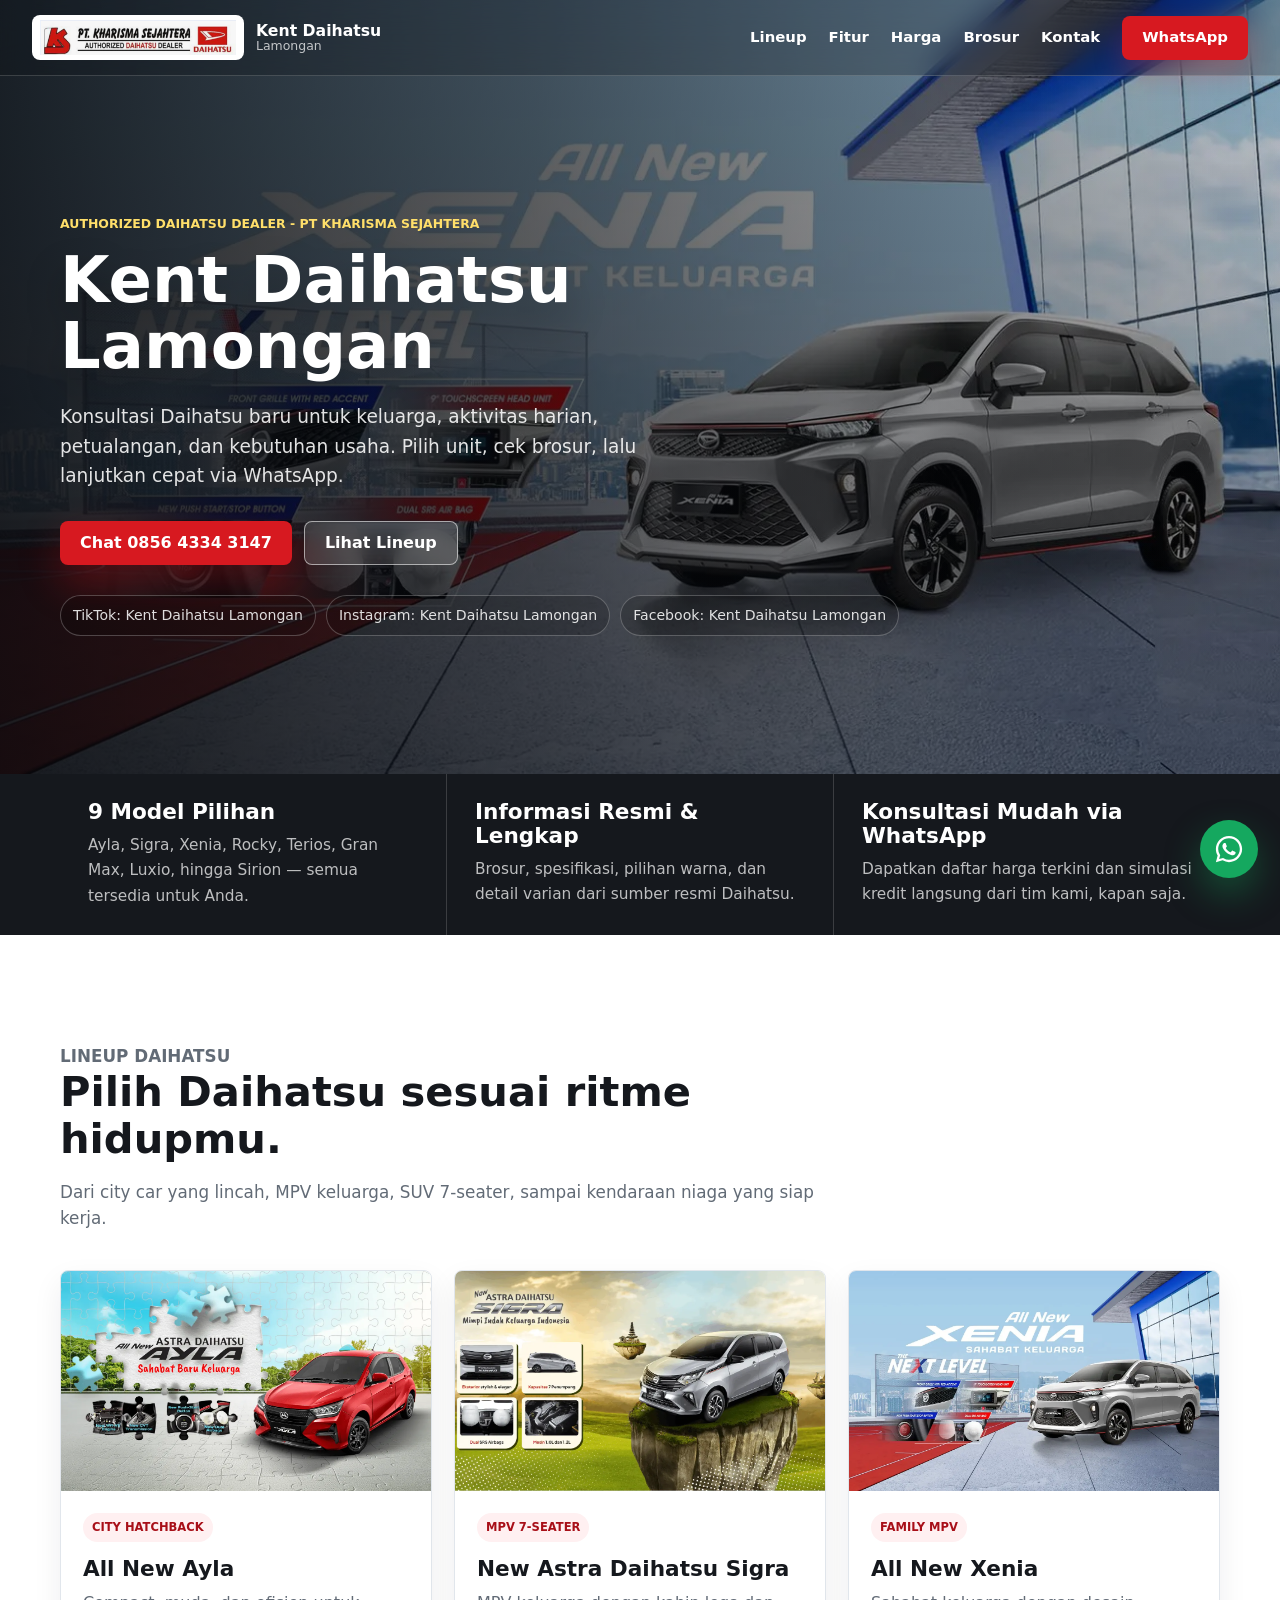
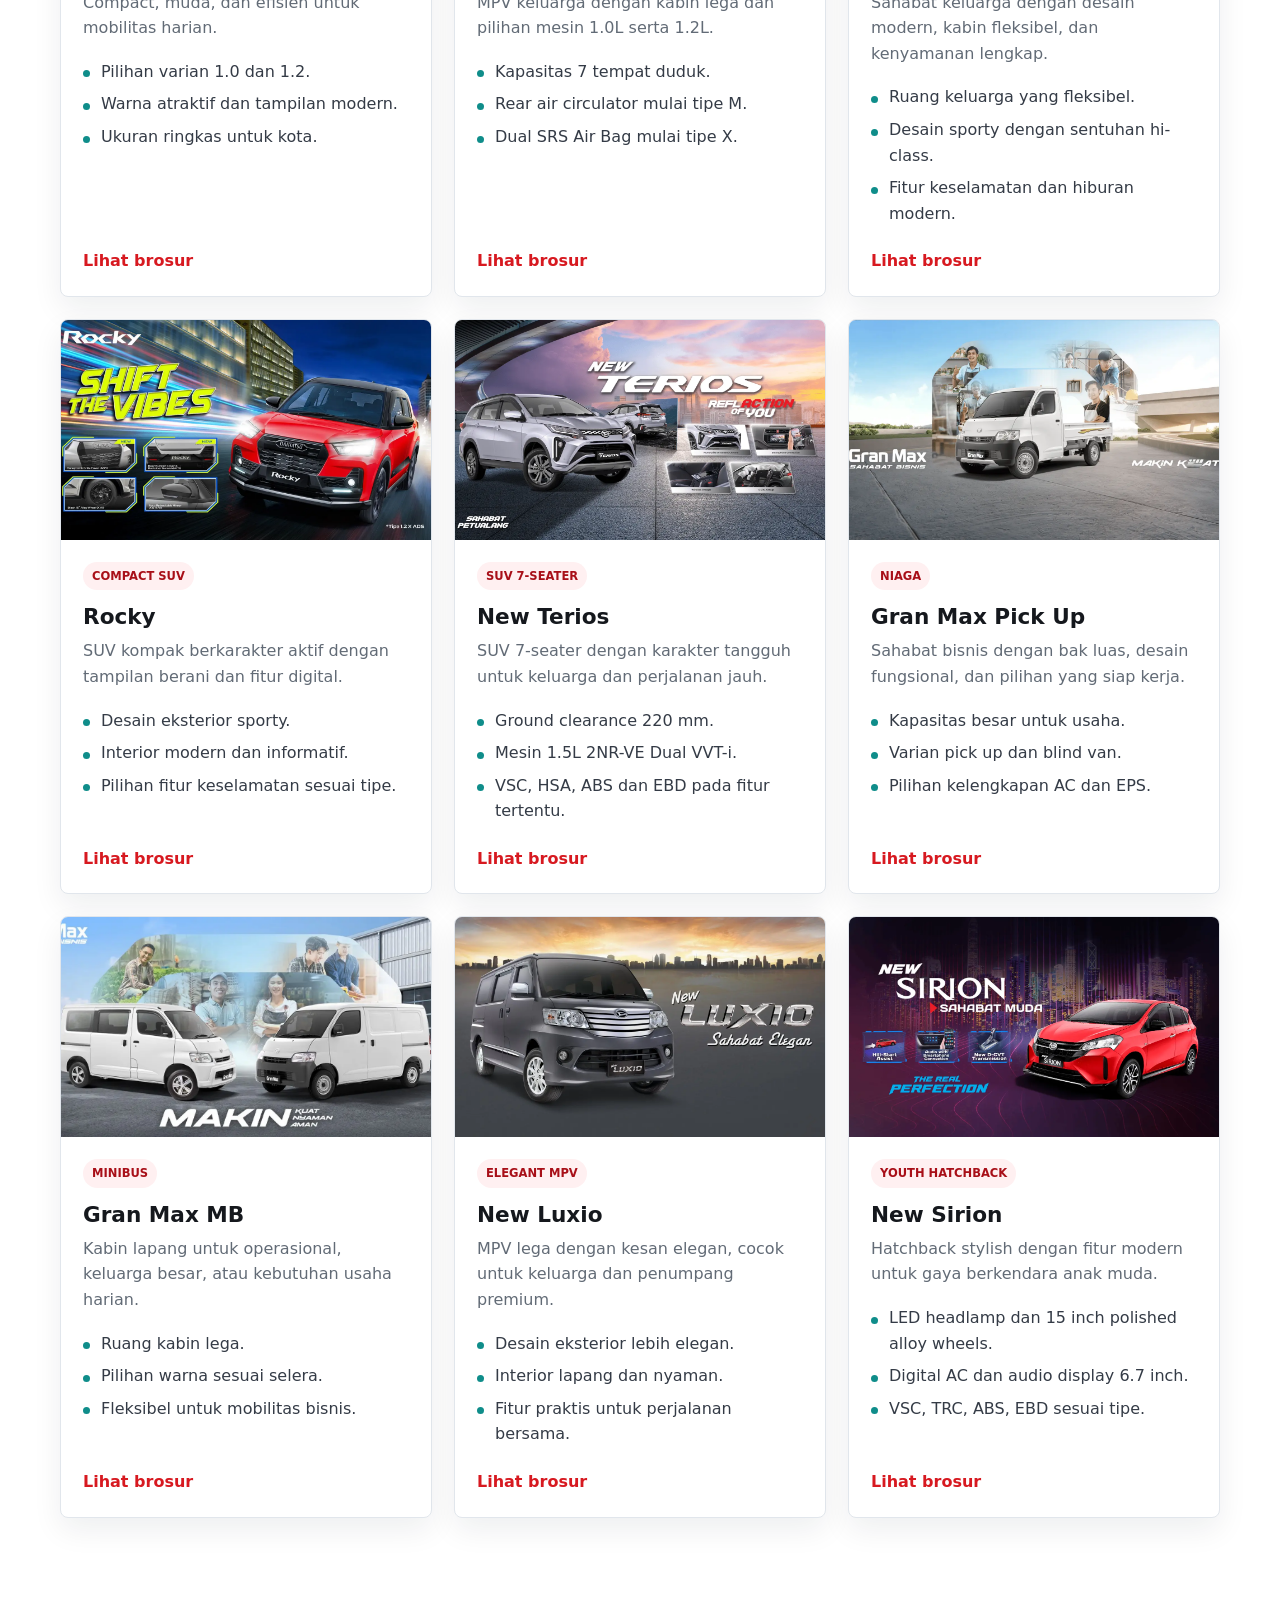
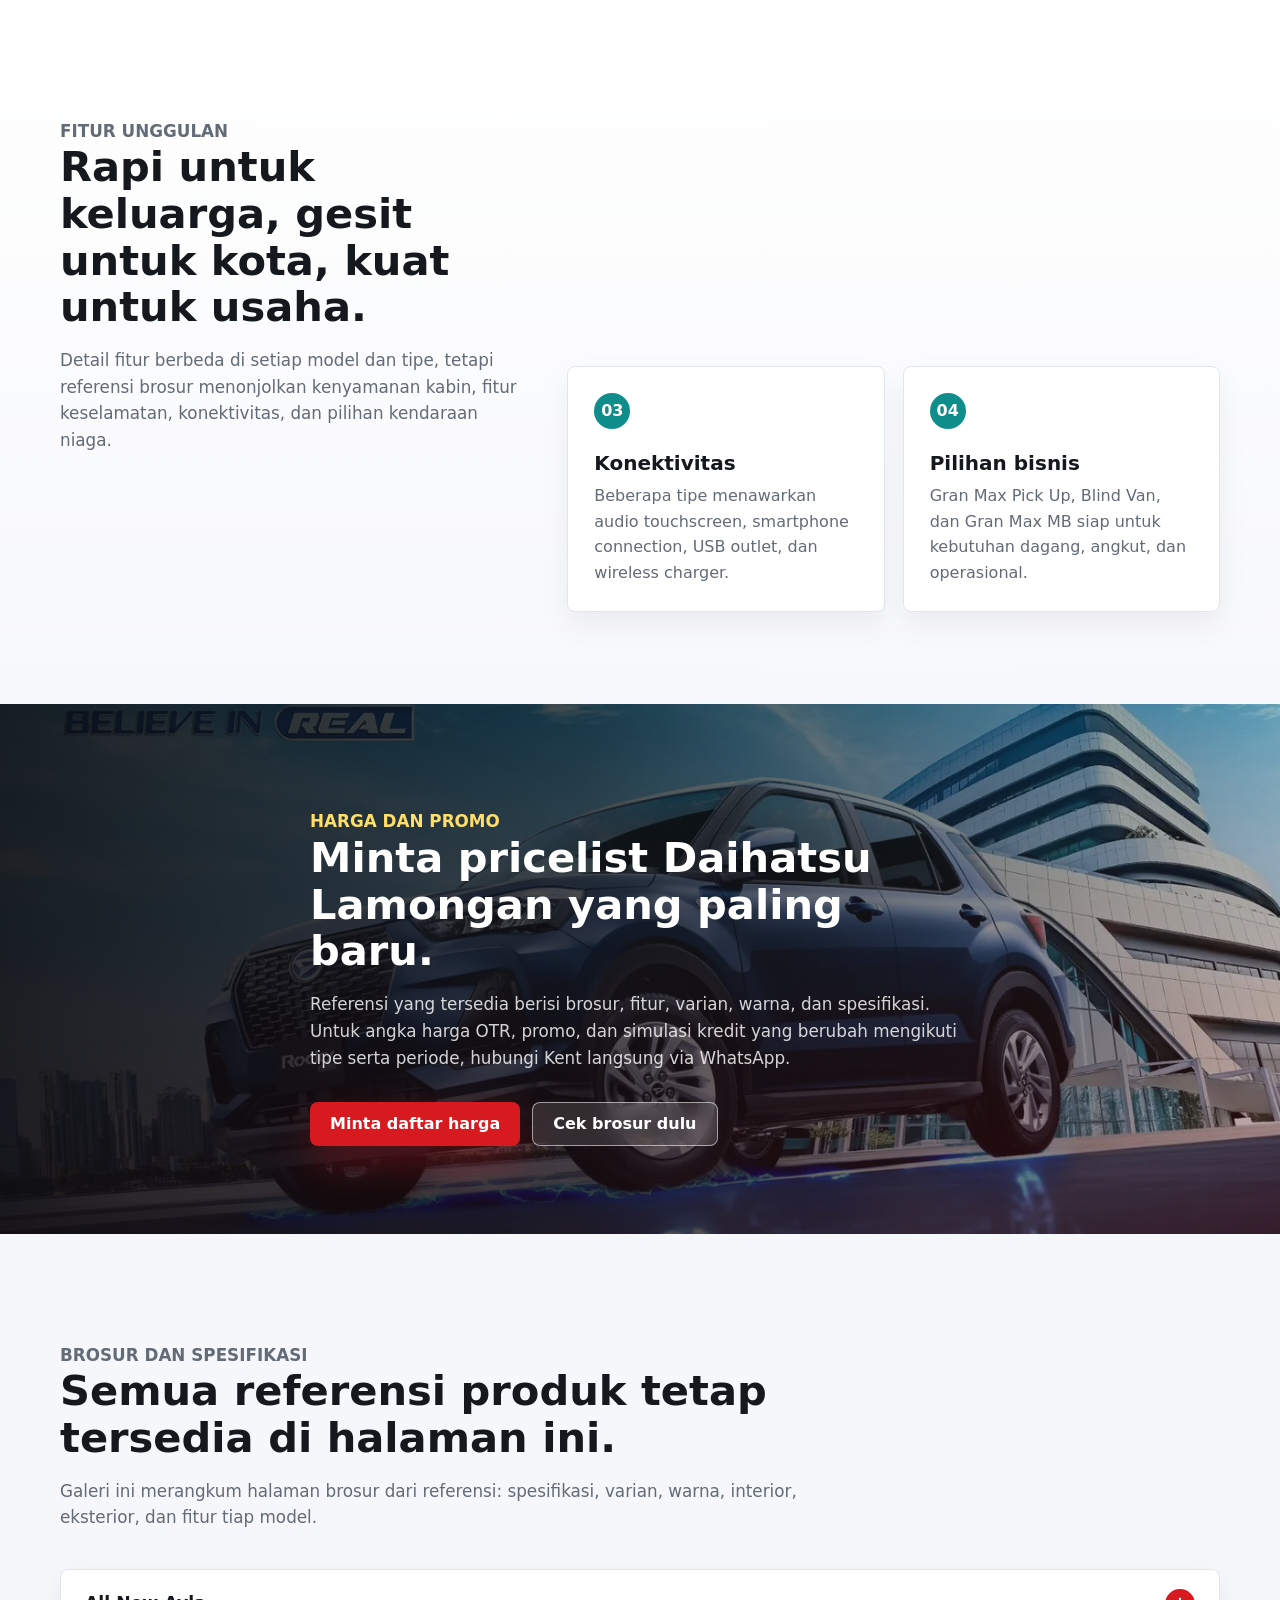
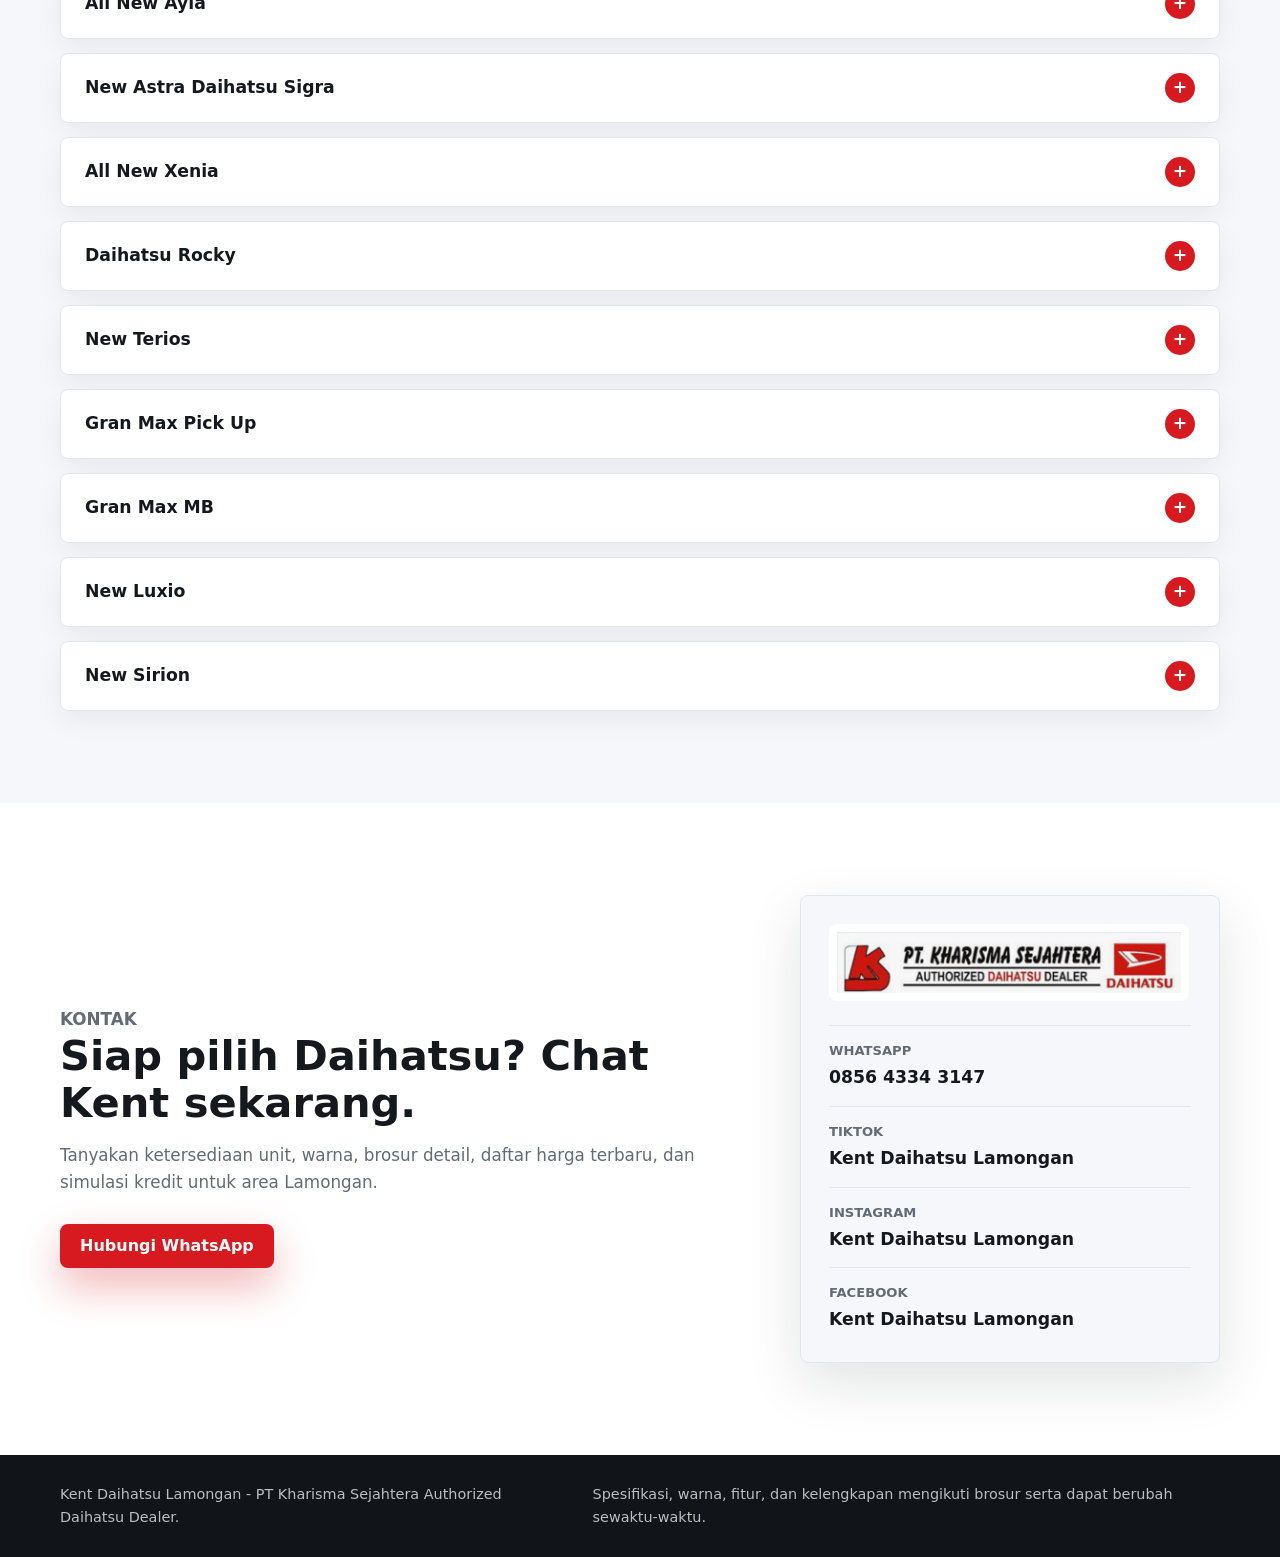
==== index.html @ 2383c998 "Initial deploy: Kent Daihatsu Lamongan landing page" ====
<!doctype html>
<html lang="id">
  <head>
    <meta charset="utf-8">
    <meta name="viewport" content="width=device-width, initial-scale=1">
    <title>Kent Daihatsu Lamongan | Authorized Daihatsu Dealer</title>
    <meta
      name="description"
      content="Kent Daihatsu Lamongan, authorized dealer resmi Daihatsu PT Kharisma Sejahtera. Temukan lineup lengkap, brosur resmi, harga terbaru, dan simulasi kredit. Hubungi kami via WhatsApp."
    >
    <link rel="icon" href="assets/img/favicon.png" type="image/png">
    <link rel="preload" href="assets/img/xenia.webp" as="image">
    <link rel="stylesheet" href="styles.css">
  </head>
  <body>
    <header class="site-header" data-header>
      <a class="brand" href="#top" aria-label="Kent Daihatsu Lamongan">
        <img src="assets/img/dealer-logo.png" alt="PT Kharisma Sejahtera Authorized Daihatsu Dealer" width="360" height="64">
        <span>
          <strong>Kent Daihatsu</strong>
          <small>Lamongan</small>
        </span>
      </a>

      <button class="nav-toggle" type="button" aria-expanded="false" aria-controls="site-nav" data-nav-toggle>
        <span></span>
        <span></span>
        <span></span>
      </button>

      <nav class="site-nav" id="site-nav" data-nav>
        <a href="#lineup">Lineup</a>
        <a href="#fitur">Fitur</a>
        <a href="#harga">Harga</a>
        <a href="#brosur">Brosur</a>
        <a href="#kontak">Kontak</a>
        <a class="nav-cta" href="https://wa.me/6285643343147?text=Halo%20Kent%20Daihatsu%20Lamongan%2C%20saya%20ingin%20tanya%20daftar%20harga%20dan%20promo%20Daihatsu." target="_blank" rel="noopener">WhatsApp</a>
      </nav>
    </header>

    <main id="top">
      <section class="hero" aria-labelledby="hero-title">
        <div class="hero-media" aria-hidden="true">
          <img src="assets/img/xenia.webp" alt="" width="1400" height="787" fetchpriority="high">
        </div>
        <div class="hero-content reveal">
          <p class="eyebrow">Authorized Daihatsu Dealer - PT Kharisma Sejahtera</p>
          <h1 id="hero-title">Kent Daihatsu Lamongan</h1>
          <p class="hero-copy">
            Konsultasi Daihatsu baru untuk keluarga, aktivitas harian, petualangan, dan kebutuhan usaha. Pilih unit, cek brosur, lalu lanjutkan cepat via WhatsApp.
          </p>
          <div class="hero-actions">
            <a class="button button-primary" href="https://wa.me/6285643343147?text=Halo%20Kent%20Daihatsu%20Lamongan%2C%20saya%20ingin%20tanya%20unit%20Daihatsu." target="_blank" rel="noopener">Chat 0856 4334 3147</a>
            <a class="button button-ghost" href="#lineup">Lihat Lineup</a>
          </div>
          <div class="hero-meta" aria-label="Media sosial Kent Daihatsu Lamongan">
            <span>TikTok: Kent Daihatsu Lamongan</span>
            <span>Instagram: Kent Daihatsu Lamongan</span>
            <span>Facebook: Kent Daihatsu Lamongan</span>
          </div>
        </div>
      </section>

      <section class="intro-strip" aria-label="Ringkasan layanan">
        <div class="container intro-grid">
          <div class="intro-item reveal">
            <strong>9 Model Pilihan</strong>
            <span>Ayla, Sigra, Xenia, Rocky, Terios, Gran Max, Luxio, hingga Sirion — semua tersedia untuk Anda.</span>
          </div>
          <div class="intro-item reveal" style="--delay: 0.08s">
            <strong>Informasi Resmi &amp; Lengkap</strong>
            <span>Brosur, spesifikasi, pilihan warna, dan detail varian dari sumber resmi Daihatsu.</span>
          </div>
          <div class="intro-item reveal" style="--delay: 0.16s">
            <strong>Konsultasi Mudah via WhatsApp</strong>
            <span>Dapatkan daftar harga terkini dan simulasi kredit langsung dari tim kami, kapan saja.</span>
          </div>
        </div>
      </section>

      <section class="section" id="lineup">
        <div class="container">
          <div class="section-head reveal">
            <p class="eyebrow">Lineup Daihatsu</p>
            <h2>Pilih Daihatsu sesuai ritme hidupmu.</h2>
            <p>
              Dari city car yang lincah, MPV keluarga, SUV 7-seater, sampai kendaraan niaga yang siap kerja.
            </p>
          </div>

          <div class="model-grid">
            <article class="model-card reveal">
              <img src="assets/img/ayla.webp" alt="All New Daihatsu Ayla" width="1400" height="787" loading="lazy">
              <div class="model-body">
                <span class="model-tag">City Hatchback</span>
                <h3>All New Ayla</h3>
                <p>Compact, muda, dan efisien untuk mobilitas harian.</p>
                <ul>
                  <li>Pilihan varian 1.0 dan 1.2.</li>
                  <li>Warna atraktif dan tampilan modern.</li>
                  <li>Ukuran ringkas untuk kota.</li>
                </ul>
                <button class="text-link open-brochure" type="button" data-target="brochure-ayla">Lihat brosur</button>
              </div>
            </article>

            <article class="model-card reveal" style="--delay: 0.05s">
              <img src="assets/img/sigra.webp" alt="New Astra Daihatsu Sigra" width="1400" height="735" loading="lazy">
              <div class="model-body">
                <span class="model-tag">MPV 7-seater</span>
                <h3>New Astra Daihatsu Sigra</h3>
                <p>MPV keluarga dengan kabin lega dan pilihan mesin 1.0L serta 1.2L.</p>
                <ul>
                  <li>Kapasitas 7 tempat duduk.</li>
                  <li>Rear air circulator mulai tipe M.</li>
                  <li>Dual SRS Air Bag mulai tipe X.</li>
                </ul>
                <button class="text-link open-brochure" type="button" data-target="brochure-sigra">Lihat brosur</button>
              </div>
            </article>

            <article class="model-card reveal" style="--delay: 0.1s">
              <img src="assets/img/xenia.webp" alt="All New Daihatsu Xenia" width="1400" height="787" loading="lazy">
              <div class="model-body">
                <span class="model-tag">Family MPV</span>
                <h3>All New Xenia</h3>
                <p>Sahabat keluarga dengan desain modern, kabin fleksibel, dan kenyamanan lengkap.</p>
                <ul>
                  <li>Ruang keluarga yang fleksibel.</li>
                  <li>Desain sporty dengan sentuhan hi-class.</li>
                  <li>Fitur keselamatan dan hiburan modern.</li>
                </ul>
                <button class="text-link open-brochure" type="button" data-target="brochure-xenia">Lihat brosur</button>
              </div>
            </article>

            <article class="model-card reveal">
              <img src="assets/img/rocky-red.webp" alt="Daihatsu Rocky merah" width="1400" height="790" loading="lazy">
              <div class="model-body">
                <span class="model-tag">Compact SUV</span>
                <h3>Rocky</h3>
                <p>SUV kompak berkarakter aktif dengan tampilan berani dan fitur digital.</p>
                <ul>
                  <li>Desain eksterior sporty.</li>
                  <li>Interior modern dan informatif.</li>
                  <li>Pilihan fitur keselamatan sesuai tipe.</li>
                </ul>
                <button class="text-link open-brochure" type="button" data-target="brochure-rocky">Lihat brosur</button>
              </div>
            </article>

            <article class="model-card reveal" style="--delay: 0.05s">
              <img src="assets/img/terios.webp" alt="New Daihatsu Terios" width="1400" height="787" loading="lazy">
              <div class="model-body">
                <span class="model-tag">SUV 7-seater</span>
                <h3>New Terios</h3>
                <p>SUV 7-seater dengan karakter tangguh untuk keluarga dan perjalanan jauh.</p>
                <ul>
                  <li>Ground clearance 220 mm.</li>
                  <li>Mesin 1.5L 2NR-VE Dual VVT-i.</li>
                  <li>VSC, HSA, ABS dan EBD pada fitur tertentu.</li>
                </ul>
                <button class="text-link open-brochure" type="button" data-target="brochure-terios">Lihat brosur</button>
              </div>
            </article>

            <article class="model-card reveal" style="--delay: 0.1s">
              <img src="assets/img/granmax-pu.webp" alt="Daihatsu Gran Max Pick Up" width="1400" height="786" loading="lazy">
              <div class="model-body">
                <span class="model-tag">Niaga</span>
                <h3>Gran Max Pick Up</h3>
                <p>Sahabat bisnis dengan bak luas, desain fungsional, dan pilihan yang siap kerja.</p>
                <ul>
                  <li>Kapasitas besar untuk usaha.</li>
                  <li>Varian pick up dan blind van.</li>
                  <li>Pilihan kelengkapan AC dan EPS.</li>
                </ul>
                <button class="text-link open-brochure" type="button" data-target="brochure-granmax-pu">Lihat brosur</button>
              </div>
            </article>

            <article class="model-card reveal">
              <img src="assets/img/granmax-mb.webp" alt="Daihatsu Gran Max Minibus" width="1400" height="622" loading="lazy">
              <div class="model-body">
                <span class="model-tag">Minibus</span>
                <h3>Gran Max MB</h3>
                <p>Kabin lapang untuk operasional, keluarga besar, atau kebutuhan usaha harian.</p>
                <ul>
                  <li>Ruang kabin lega.</li>
                  <li>Pilihan warna sesuai selera.</li>
                  <li>Fleksibel untuk mobilitas bisnis.</li>
                </ul>
                <button class="text-link open-brochure" type="button" data-target="brochure-granmax-mb">Lihat brosur</button>
              </div>
            </article>

            <article class="model-card reveal" style="--delay: 0.05s">
              <img src="assets/img/luxio.webp" alt="New Daihatsu Luxio" width="1400" height="786" loading="lazy">
              <div class="model-body">
                <span class="model-tag">Elegant MPV</span>
                <h3>New Luxio</h3>
                <p>MPV lega dengan kesan elegan, cocok untuk keluarga dan penumpang premium.</p>
                <ul>
                  <li>Desain eksterior lebih elegan.</li>
                  <li>Interior lapang dan nyaman.</li>
                  <li>Fitur praktis untuk perjalanan bersama.</li>
                </ul>
                <button class="text-link open-brochure" type="button" data-target="brochure-luxio">Lihat brosur</button>
              </div>
            </article>

            <article class="model-card reveal" style="--delay: 0.1s">
              <img src="assets/img/sirion.webp" alt="New Daihatsu Sirion" width="1400" height="787" loading="lazy">
              <div class="model-body">
                <span class="model-tag">Youth Hatchback</span>
                <h3>New Sirion</h3>
                <p>Hatchback stylish dengan fitur modern untuk gaya berkendara anak muda.</p>
                <ul>
                  <li>LED headlamp dan 15 inch polished alloy wheels.</li>
                  <li>Digital AC dan audio display 6.7 inch.</li>
                  <li>VSC, TRC, ABS, EBD sesuai tipe.</li>
                </ul>
                <button class="text-link open-brochure" type="button" data-target="brochure-sirion">Lihat brosur</button>
              </div>
            </article>
          </div>
        </div>
      </section>

      <section class="section feature-section" id="fitur">
        <div class="container feature-layout">
          <div class="section-head reveal">
            <p class="eyebrow">Fitur unggulan</p>
            <h2>Rapi untuk keluarga, gesit untuk kota, kuat untuk usaha.</h2>
            <p>
              Detail fitur berbeda di setiap model dan tipe, tetapi referensi brosur menonjolkan kenyamanan kabin, fitur keselamatan, konektivitas, dan pilihan kendaraan niaga.
            </p>
          </div>

          <div class="feature-grid">
            <article class="feature-item reveal">
              <span>01</span>
              <h3>Kabin fleksibel</h3>
              <p>Sigra, Xenia, Terios, Luxio, dan Gran Max memberi pilihan kabin lega untuk penumpang maupun barang.</p>
            </article>
            <article class="feature-item reveal" style="--delay: 0.06s">
              <span>02</span>
              <h3>Safety modern</h3>
              <p>Referensi menampilkan Dual SRS Airbag, ABS, EBD, VSC, HSA, sensor parkir, dan kamera parkir pada tipe tertentu.</p>
            </article>
            <article class="feature-item reveal" style="--delay: 0.12s">
              <span>03</span>
              <h3>Konektivitas</h3>
              <p>Beberapa tipe menawarkan audio touchscreen, smartphone connection, USB outlet, dan wireless charger.</p>
            </article>
            <article class="feature-item reveal" style="--delay: 0.18s">
              <span>04</span>
              <h3>Pilihan bisnis</h3>
              <p>Gran Max Pick Up, Blind Van, dan Gran Max MB siap untuk kebutuhan dagang, angkut, dan operasional.</p>
            </article>
          </div>
        </div>
      </section>

      <section class="promo-section" id="harga" aria-labelledby="harga-title">
        <div class="promo-media" aria-hidden="true">
          <img src="assets/img/rocky-blue.webp" alt="" width="1400" height="790" loading="lazy">
        </div>
        <div class="container promo-content reveal">
          <p class="eyebrow">Harga dan promo</p>
          <h2 id="harga-title">Minta pricelist Daihatsu Lamongan yang paling baru.</h2>
          <p>
            Referensi yang tersedia berisi brosur, fitur, varian, warna, dan spesifikasi. Untuk angka harga OTR, promo, dan simulasi kredit yang berubah mengikuti tipe serta periode, hubungi Kent langsung via WhatsApp.
          </p>
          <div class="promo-actions">
            <a class="button button-primary" href="https://wa.me/6285643343147?text=Halo%20Kent%20Daihatsu%20Lamongan%2C%20tolong%20kirim%20daftar%20harga%20Daihatsu%20terbaru%20dan%20simulasi%20kredit." target="_blank" rel="noopener">Minta daftar harga</a>
            <a class="button button-ghost" href="#brosur">Cek brosur dulu</a>
          </div>
        </div>
      </section>

      <section class="section brochure-section" id="brosur">
        <div class="container">
          <div class="section-head reveal">
            <p class="eyebrow">Brosur dan spesifikasi</p>
            <h2>Semua referensi produk tetap tersedia di halaman ini.</h2>
            <p>
              Galeri ini merangkum halaman brosur dari referensi: spesifikasi, varian, warna, interior, eksterior, dan fitur tiap model.
            </p>
          </div>

          <div class="brochure-list">
            <details class="brochure-item reveal" id="brochure-ayla">
              <summary>All New Ayla</summary>
              <div class="brochure-content">
                <div class="brochure-pages">
                  <img data-src="assets/brochures/ayla-1.webp" alt="Brosur spesifikasi All New Ayla halaman 1" width="1800" height="849">
                </div>
              </div>
            </details>

            <details class="brochure-item reveal" id="brochure-sigra">
              <summary>New Astra Daihatsu Sigra</summary>
              <div class="brochure-content">
                <div class="brochure-pages">
                  <img data-src="assets/brochures/sigra-1.webp" alt="Brosur New Astra Daihatsu Sigra halaman 1" width="1800" height="848">
                  <img data-src="assets/brochures/sigra-2.webp" alt="Brosur New Astra Daihatsu Sigra halaman 2" width="1800" height="849">
                </div>
              </div>
            </details>

            <details class="brochure-item reveal" id="brochure-xenia">
              <summary>All New Xenia</summary>
              <div class="brochure-content">
                <div class="brochure-pages">
                  <img data-src="assets/brochures/xenia-1.webp" alt="Brosur All New Xenia halaman 1" width="1405" height="662">
                  <img data-src="assets/brochures/xenia-2.webp" alt="Brosur All New Xenia halaman 2" width="1405" height="662">
                </div>
              </div>
            </details>

            <details class="brochure-item reveal" id="brochure-rocky">
              <summary>Daihatsu Rocky</summary>
              <div class="brochure-content">
                <div class="brochure-pages">
                  <img data-src="assets/brochures/rocky-1.webp" alt="Brosur Daihatsu Rocky halaman 1" width="1404" height="662">
                  <img data-src="assets/brochures/rocky-2.webp" alt="Brosur Daihatsu Rocky halaman 2" width="1404" height="662">
                </div>
              </div>
            </details>

            <details class="brochure-item reveal" id="brochure-terios">
              <summary>New Terios</summary>
              <div class="brochure-content">
                <div class="brochure-pages">
                  <img data-src="assets/brochures/terios-1.webp" alt="Brosur New Terios halaman 1" width="1800" height="849">
                  <img data-src="assets/brochures/terios-2.webp" alt="Brosur New Terios halaman 2" width="1800" height="849">
                </div>
              </div>
            </details>

            <details class="brochure-item reveal" id="brochure-granmax-pu">
              <summary>Gran Max Pick Up</summary>
              <div class="brochure-content">
                <div class="brochure-pages">
                  <img data-src="assets/brochures/granmax-pu-1.webp" alt="Brosur Gran Max Pick Up halaman 1" width="1403" height="992">
                  <img data-src="assets/brochures/granmax-pu-2.webp" alt="Brosur Gran Max Pick Up halaman 2" width="1403" height="992">
                </div>
              </div>
            </details>

            <details class="brochure-item reveal" id="brochure-granmax-mb">
              <summary>Gran Max MB</summary>
              <div class="brochure-content">
                <div class="brochure-pages">
                  <img data-src="assets/brochures/granmax-mb-1.webp" alt="Brosur Gran Max MB halaman 1" width="1403" height="992">
                  <img data-src="assets/brochures/granmax-mb-2.webp" alt="Brosur Gran Max MB halaman 2" width="1403" height="992">
                </div>
              </div>
            </details>

            <details class="brochure-item reveal" id="brochure-luxio">
              <summary>New Luxio</summary>
              <div class="brochure-content">
                <div class="brochure-pages">
                  <img data-src="assets/brochures/luxio-1.webp" alt="Brosur New Luxio halaman 1" width="1800" height="852">
                  <img data-src="assets/brochures/luxio-2.webp" alt="Brosur New Luxio halaman 2" width="1800" height="852">
                </div>
              </div>
            </details>

            <details class="brochure-item reveal" id="brochure-sirion">
              <summary>New Sirion</summary>
              <div class="brochure-content">
                <div class="brochure-pages">
                  <img data-src="assets/brochures/sirion-1.webp" alt="Brosur New Sirion halaman 1" width="1800" height="1683">
                </div>
              </div>
            </details>
          </div>
        </div>
      </section>

      <section class="section contact-section" id="kontak">
        <div class="container contact-layout">
          <div class="contact-copy reveal">
            <p class="eyebrow">Kontak</p>
            <h2>Siap pilih Daihatsu? Chat Kent sekarang.</h2>
            <p>
              Tanyakan ketersediaan unit, warna, brosur detail, daftar harga terbaru, dan simulasi kredit untuk area Lamongan.
            </p>
            <a class="button button-primary" href="https://wa.me/6285643343147?text=Halo%20Kent%20Daihatsu%20Lamongan%2C%20saya%20ingin%20konsultasi%20pembelian%20Daihatsu." target="_blank" rel="noopener">Hubungi WhatsApp</a>
          </div>
          <div class="contact-card reveal" style="--delay: 0.08s">
            <img src="assets/img/dealer-logo.png" alt="PT Kharisma Sejahtera Authorized Daihatsu Dealer" width="360" height="64" loading="lazy">
            <dl>
              <div>
                <dt>WhatsApp</dt>
                <dd>0856 4334 3147</dd>
              </div>
              <div>
                <dt>TikTok</dt>
                <dd>Kent Daihatsu Lamongan</dd>
              </div>
              <div>
                <dt>Instagram</dt>
                <dd>Kent Daihatsu Lamongan</dd>
              </div>
              <div>
                <dt>Facebook</dt>
                <dd>Kent Daihatsu Lamongan</dd>
              </div>
            </dl>
          </div>
        </div>
      </section>
    </main>

    <footer class="site-footer">
      <div class="container footer-inner">
        <p>Kent Daihatsu Lamongan - PT Kharisma Sejahtera Authorized Daihatsu Dealer.</p>
        <p>Spesifikasi, warna, fitur, dan kelengkapan mengikuti brosur serta dapat berubah sewaktu-waktu.</p>
      </div>
    </footer>

    <a class="floating-wa" href="https://wa.me/6285643343147?text=Halo%20Kent%20Daihatsu%20Lamongan%2C%20saya%20ingin%20tanya%20Daihatsu." target="_blank" rel="noopener" aria-label="Chat WhatsApp Kent Daihatsu Lamongan">
      <svg xmlns="http://www.w3.org/2000/svg" viewBox="0 0 32 32" width="30" height="30" fill="currentColor" aria-hidden="true">
        <path d="M16.003 2C8.28 2 2 8.28 2 16.003c0 2.478.655 4.895 1.9 7.02L2 30l7.147-1.874A13.946 13.946 0 0 0 16.003 30C23.72 30 30 23.72 30 16.003 30 8.28 23.72 2 16.003 2zm0 25.527a11.483 11.483 0 0 1-5.858-1.603l-.42-.249-4.244 1.113 1.134-4.135-.274-.435A11.467 11.467 0 0 1 4.473 16.003c0-6.36 5.17-11.53 11.53-11.53 6.362 0 11.532 5.17 11.532 11.53 0 6.362-5.17 11.524-11.532 11.524zm6.325-8.636c-.346-.173-2.048-1.01-2.366-1.126-.317-.115-.547-.173-.777.174-.23.346-.893 1.126-1.094 1.358-.202.23-.403.259-.75.086-.346-.173-1.461-.538-2.784-1.718-1.029-.917-1.724-2.05-1.926-2.396-.202-.346-.022-.533.152-.705.156-.155.346-.403.52-.605.172-.202.23-.346.346-.577.115-.23.057-.432-.029-.605-.086-.173-.777-1.876-1.065-2.568-.28-.672-.566-.58-.777-.591l-.663-.012c-.23 0-.605.086-.922.432-.317.346-1.21 1.184-1.21 2.886s1.24 3.347 1.412 3.578c.173.23 2.44 3.724 5.912 5.22.826.357 1.47.57 1.972.73.829.264 1.584.226 2.18.137.665-.1 2.048-.837 2.337-1.645.288-.808.288-1.5.202-1.645-.086-.144-.317-.23-.663-.404z"/>
      </svg>
    </a>

    <script src="script.js"></script>
  </body>
</html>
---- styles.css ----
:root {
  --ink: #15181d;
  --muted: #626b76;
  --paper: #ffffff;
  --soft: #f5f7fa;
  --line: #e1e6ec;
  --red: #d71920;
  --red-dark: #a80f18;
  --teal: #0f8d8a;
  --gold: #d79d35;
  --shadow: 0 20px 55px rgba(15, 22, 33, 0.12);
  --header-height: 76px;
}

* {
  box-sizing: border-box;
}

html {
  scroll-behavior: smooth;
}

body {
  margin: 0;
  color: var(--ink);
  background: var(--paper);
  font-family: Inter, ui-sans-serif, system-ui, -apple-system, BlinkMacSystemFont, "Segoe UI", sans-serif;
  line-height: 1.6;
  letter-spacing: 0;
}

img {
  display: block;
  max-width: 100%;
}

a {
  color: inherit;
  text-decoration: none;
}

button {
  font: inherit;
}

.container {
  width: min(1160px, calc(100% - 32px));
  margin: 0 auto;
}

section,
.brochure-item {
  scroll-margin-top: calc(var(--header-height) + 22px);
}

.site-header {
  position: fixed;
  inset: 0 0 auto;
  z-index: 40;
  height: var(--header-height);
  display: flex;
  align-items: center;
  justify-content: space-between;
  gap: 24px;
  padding: 0 32px;
  color: var(--paper);
  background: rgba(12, 14, 18, 0.24);
  border-bottom: 1px solid rgba(255, 255, 255, 0.16);
  backdrop-filter: blur(16px);
  transition: background 220ms ease, box-shadow 220ms ease, color 220ms ease;
}

.site-header.is-scrolled,
.site-header.is-open {
  color: var(--ink);
  background: rgba(255, 255, 255, 0.94);
  box-shadow: 0 10px 30px rgba(0, 0, 0, 0.08);
}

.brand {
  display: inline-flex;
  align-items: center;
  gap: 12px;
  min-width: 0;
}

.brand img {
  width: 212px;
  height: auto;
  padding: 5px 8px;
  border-radius: 8px;
  background: var(--paper);
}

.brand span {
  display: grid;
  line-height: 1.05;
}

.brand strong {
  font-size: 0.98rem;
}

.brand small {
  color: currentColor;
  font-size: 0.78rem;
  opacity: 0.72;
}

.site-nav {
  display: flex;
  align-items: center;
  gap: 22px;
  font-size: 0.93rem;
  font-weight: 700;
}

.site-nav a {
  position: relative;
  white-space: nowrap;
}

.site-nav a:not(.nav-cta)::after {
  content: "";
  position: absolute;
  right: 0;
  bottom: -7px;
  left: 0;
  height: 2px;
  background: var(--red);
  transform: scaleX(0);
  transform-origin: center;
  transition: transform 180ms ease;
}

.site-nav a:hover::after,
.site-nav a:focus-visible::after {
  transform: scaleX(1);
}

.nav-cta,
.button {
  display: inline-flex;
  min-height: 44px;
  align-items: center;
  justify-content: center;
  padding: 0 20px;
  border-radius: 8px;
  font-weight: 800;
  line-height: 1;
  transition: transform 180ms ease, box-shadow 180ms ease, background 180ms ease, color 180ms ease;
}

.nav-cta {
  color: var(--paper);
  background: var(--red);
  box-shadow: 0 12px 28px rgba(215, 25, 32, 0.28);
}

.button:hover,
.button:focus-visible,
.nav-cta:hover,
.nav-cta:focus-visible {
  transform: translateY(-2px);
}

.button-primary {
  color: var(--paper);
  background: var(--red);
  box-shadow: 0 18px 42px rgba(215, 25, 32, 0.32);
}

.button-primary:hover,
.button-primary:focus-visible {
  background: var(--red-dark);
}

.button-ghost {
  color: var(--paper);
  border: 1px solid rgba(255, 255, 255, 0.55);
  background: rgba(255, 255, 255, 0.12);
  backdrop-filter: blur(8px);
}

.promo-section .button-ghost {
  color: var(--paper);
}

.nav-toggle {
  display: none;
  width: 44px;
  height: 44px;
  border: 0;
  border-radius: 8px;
  color: currentColor;
  background: rgba(255, 255, 255, 0.12);
  cursor: pointer;
}

.nav-toggle span {
  display: block;
  width: 20px;
  height: 2px;
  margin: 5px auto;
  border-radius: 2px;
  background: currentColor;
}

.hero {
  position: relative;
  height: 86svh;
  min-height: 560px;
  max-height: 820px;
  display: flex;
  align-items: center;
  overflow: hidden;
  color: var(--paper);
}

.hero-media,
.hero-media img,
.promo-media,
.promo-media img {
  position: absolute;
  inset: 0;
  width: 100%;
  height: 100%;
}

.hero-media img,
.promo-media img {
  object-fit: cover;
  object-position: center;
}

.hero::after {
  content: "";
  position: absolute;
  inset: 0;
  background:
    linear-gradient(90deg, rgba(6, 8, 12, 0.86) 0%, rgba(6, 8, 12, 0.58) 42%, rgba(6, 8, 12, 0.08) 100%),
    linear-gradient(0deg, rgba(6, 8, 12, 0.38), rgba(6, 8, 12, 0.12));
}

.hero-content {
  position: relative;
  z-index: 1;
  width: min(1160px, calc(100% - 32px));
  margin: 0 auto;
  padding-top: var(--header-height);
}

.eyebrow {
  margin: 0 0 14px;
  color: var(--red);
  font-size: 0.78rem;
  font-weight: 900;
  text-transform: uppercase;
  letter-spacing: 0;
}

.hero .eyebrow,
.promo-section .eyebrow {
  color: #ffdf6a;
}

.hero h1 {
  max-width: 680px;
  margin: 0;
  font-size: 4rem;
  line-height: 1.03;
  letter-spacing: 0;
  text-shadow: 0 18px 38px rgba(0, 0, 0, 0.28);
}

.hero-copy {
  max-width: 650px;
  margin: 22px 0 0;
  color: rgba(255, 255, 255, 0.88);
  font-size: 1.16rem;
}

.hero-actions,
.promo-actions {
  display: flex;
  flex-wrap: wrap;
  gap: 12px;
  margin-top: 30px;
}

.hero-meta {
  display: flex;
  flex-wrap: wrap;
  gap: 10px;
  margin-top: 30px;
  color: rgba(255, 255, 255, 0.86);
  font-size: 0.88rem;
}

.hero-meta span {
  padding: 8px 12px;
  border: 1px solid rgba(255, 255, 255, 0.24);
  border-radius: 999px;
  background: rgba(0, 0, 0, 0.18);
}

.intro-strip {
  background: var(--ink);
  color: var(--paper);
}

.intro-grid {
  display: grid;
  grid-template-columns: repeat(3, 1fr);
  gap: 1px;
  background: rgba(255, 255, 255, 0.16);
}

.intro-item {
  min-height: 132px;
  padding: 26px 28px;
  background: var(--ink);
}

.intro-item strong {
  display: block;
  margin-bottom: 8px;
  font-size: 1.35rem;
  line-height: 1.1;
}

.intro-item span {
  color: rgba(255, 255, 255, 0.72);
  font-size: 0.96rem;
}

.section {
  padding: 92px 0;
}

.section-head {
  max-width: 760px;
  margin-bottom: 38px;
}

.section-head h2,
.promo-content h2,
.contact-copy h2 {
  margin: 0;
  font-size: 2.6rem;
  line-height: 1.12;
  letter-spacing: 0;
}

.section-head p,
.promo-content p,
.contact-copy p {
  margin: 16px 0 0;
  color: var(--muted);
  font-size: 1.05rem;
}

.model-grid {
  display: grid;
  grid-template-columns: repeat(3, minmax(0, 1fr));
  gap: 22px;
}

.model-card {
  display: flex;
  min-width: 0;
  overflow: hidden;
  flex-direction: column;
  border: 1px solid var(--line);
  border-radius: 8px;
  background: var(--paper);
  box-shadow: 0 12px 30px rgba(17, 24, 39, 0.07);
}

.model-card img {
  width: 100%;
  height: 220px;
  object-fit: cover;
  background: var(--soft);
}

.model-body {
  display: flex;
  flex: 1;
  flex-direction: column;
  padding: 22px;
}

.model-tag {
  align-self: flex-start;
  padding: 5px 9px;
  border-radius: 999px;
  color: var(--red-dark);
  background: #fff0f1;
  font-size: 0.72rem;
  font-weight: 900;
  text-transform: uppercase;
}

.model-card h3 {
  margin: 14px 0 8px;
  font-size: 1.35rem;
  line-height: 1.2;
}

.model-card p {
  margin: 0;
  color: var(--muted);
}

.model-card ul {
  display: grid;
  gap: 7px;
  margin: 18px 0 22px;
  padding: 0;
  color: #343b46;
  list-style: none;
}

.model-card li {
  position: relative;
  padding-left: 18px;
}

.model-card li::before {
  content: "";
  position: absolute;
  top: 0.72em;
  left: 0;
  width: 7px;
  height: 7px;
  border-radius: 999px;
  background: var(--teal);
}

.text-link {
  align-self: flex-start;
  margin-top: auto;
  padding: 0;
  border: 0;
  color: var(--red);
  background: transparent;
  font-weight: 900;
  cursor: pointer;
}

.text-link:hover,
.text-link:focus-visible {
  color: var(--red-dark);
}

.feature-section {
  background:
    linear-gradient(180deg, #ffffff 0%, #f7f8fb 100%);
}

.feature-layout {
  display: grid;
  grid-template-columns: 0.95fr 1.35fr;
  gap: 48px;
  align-items: start;
}

.feature-layout .section-head {
  position: sticky;
  top: calc(var(--header-height) + 28px);
  margin-bottom: 0;
}

.feature-grid {
  display: grid;
  grid-template-columns: repeat(2, minmax(0, 1fr));
  gap: 18px;
}

.feature-item {
  min-height: 220px;
  padding: 26px;
  border: 1px solid var(--line);
  border-radius: 8px;
  background: var(--paper);
  box-shadow: 0 12px 30px rgba(17, 24, 39, 0.06);
}

.feature-item span {
  display: inline-flex;
  width: 36px;
  height: 36px;
  align-items: center;
  justify-content: center;
  border-radius: 999px;
  color: var(--paper);
  background: var(--teal);
  font-weight: 900;
}

.feature-item h3 {
  margin: 22px 0 8px;
  font-size: 1.25rem;
  line-height: 1.2;
}

.feature-item p {
  margin: 0;
  color: var(--muted);
}

.promo-section {
  position: relative;
  min-height: 520px;
  display: flex;
  align-items: center;
  overflow: hidden;
  color: var(--paper);
}

.promo-section::after {
  content: "";
  position: absolute;
  inset: 0;
  background:
    linear-gradient(90deg, rgba(10, 12, 16, 0.9), rgba(10, 12, 16, 0.7) 46%, rgba(10, 12, 16, 0.18)),
    linear-gradient(0deg, rgba(215, 25, 32, 0.24), rgba(15, 141, 138, 0.18));
}

.promo-content {
  position: relative;
  z-index: 1;
  max-width: 660px;
  padding: 88px 0;
}

.promo-content p {
  color: rgba(255, 255, 255, 0.82);
}

.brochure-section {
  background: var(--soft);
}

.brochure-list {
  display: grid;
  gap: 14px;
}

.brochure-item {
  overflow: hidden;
  border: 1px solid var(--line);
  border-radius: 8px;
  background: var(--paper);
  box-shadow: 0 10px 28px rgba(17, 24, 39, 0.06);
}

.brochure-item summary {
  position: relative;
  min-height: 68px;
  display: flex;
  align-items: center;
  padding: 20px 58px 20px 24px;
  font-size: 1.08rem;
  font-weight: 900;
  cursor: pointer;
  list-style: none;
}

.brochure-item summary::-webkit-details-marker {
  display: none;
}

.brochure-item summary::after {
  content: "+";
  position: absolute;
  top: 50%;
  right: 24px;
  width: 30px;
  height: 30px;
  display: grid;
  place-items: center;
  border-radius: 999px;
  color: var(--paper);
  background: var(--red);
  transform: translateY(-50%);
}

.brochure-item[open] summary::after {
  content: "-";
}

.brochure-content {
  padding: 0 24px 24px;
}

.brochure-pages {
  display: grid;
  gap: 16px;
}

.brochure-pages img {
  width: 100%;
  height: auto;
  border: 1px solid var(--line);
  border-radius: 8px;
  background: #eef1f5;
}

.contact-section {
  background: #fff;
}

.contact-layout {
  display: grid;
  grid-template-columns: minmax(0, 1fr) 420px;
  gap: 42px;
  align-items: center;
}

.contact-copy {
  max-width: 680px;
}

.contact-copy .button {
  margin-top: 28px;
}

.contact-card {
  padding: 28px;
  border: 1px solid var(--line);
  border-radius: 8px;
  background: var(--soft);
  box-shadow: var(--shadow);
}

.contact-card img {
  width: 100%;
  max-width: 360px;
  height: auto;
  padding: 8px;
  border-radius: 8px;
  background: var(--paper);
}

.contact-card dl {
  display: grid;
  gap: 14px;
  margin: 24px 0 0;
}

.contact-card div {
  padding-top: 14px;
  border-top: 1px solid var(--line);
}

.contact-card dt {
  color: var(--muted);
  font-size: 0.82rem;
  font-weight: 900;
  text-transform: uppercase;
}

.contact-card dd {
  margin: 3px 0 0;
  font-size: 1.08rem;
  font-weight: 800;
}

.site-footer {
  padding: 28px 0;
  color: rgba(255, 255, 255, 0.72);
  background: #111419;
  font-size: 0.9rem;
}

.footer-inner {
  display: flex;
  justify-content: space-between;
  gap: 24px;
}

.footer-inner p {
  margin: 0;
}

.floating-wa {
  position: fixed;
  right: 22px;
  bottom: 22px;
  z-index: 35;
  width: 58px;
  height: 58px;
  display: grid;
  place-items: center;
  border-radius: 999px;
  color: var(--paper);
  background: #15a85f;
  box-shadow: 0 16px 36px rgba(21, 168, 95, 0.36);
}

.reveal {
  opacity: 0;
  transform: translateY(24px);
  transition: opacity 620ms ease, transform 620ms ease;
  transition-delay: var(--delay, 0s);
}

.reveal.is-visible {
  opacity: 1;
  transform: translateY(0);
}

@media (max-width: 1020px) {
  .site-header {
    padding: 0 18px;
  }

  .brand img {
    width: 186px;
  }

  .brand span {
    display: none;
  }

  .nav-toggle {
    display: block;
  }

  .site-nav {
    position: fixed;
    top: var(--header-height);
    right: 16px;
    left: 16px;
    display: grid;
    gap: 0;
    padding: 8px;
    border: 1px solid var(--line);
    border-radius: 8px;
    color: var(--ink);
    background: var(--paper);
    box-shadow: var(--shadow);
    transform: translateY(-16px);
    opacity: 0;
    pointer-events: none;
    transition: opacity 180ms ease, transform 180ms ease;
  }

  .site-nav.is-open {
    transform: translateY(0);
    opacity: 1;
    pointer-events: auto;
  }

  .site-nav a {
    padding: 14px 12px;
    border-radius: 8px;
  }

  .site-nav a:hover,
  .site-nav a:focus-visible {
    background: var(--soft);
  }

  .site-nav a::after {
    display: none;
  }

  .nav-cta {
    margin-top: 6px;
  }

  .model-grid {
    grid-template-columns: repeat(2, minmax(0, 1fr));
  }

  .feature-layout,
  .contact-layout {
    grid-template-columns: 1fr;
  }

  .feature-layout .section-head {
    position: static;
  }

  .contact-card {
    max-width: 520px;
  }
}

@media (max-width: 720px) {
  :root {
    --header-height: 68px;
  }

  .site-header {
    padding: 0 14px;
  }

  .brand img {
    width: 174px;
  }

  .hero {
    height: 88svh;
    min-height: 520px;
    align-items: flex-end;
  }

  .hero-media img {
    object-position: 62% center;
  }

  .hero-content {
    padding: 110px 0 38px;
  }

  .hero h1 {
    font-size: 2.45rem;
  }

  .hero-copy {
    font-size: 1rem;
  }

  .hero-meta {
    display: none;
  }

  .button,
  .nav-cta {
    width: 100%;
  }

  .intro-grid,
  .model-grid,
  .feature-grid {
    grid-template-columns: 1fr;
  }

  .section {
    padding: 68px 0;
  }

  .section-head h2,
  .promo-content h2,
  .contact-copy h2 {
    font-size: 2rem;
  }

  .section-head p,
  .promo-content p,
  .contact-copy p {
    font-size: 1rem;
  }

  .model-body,
  .feature-item,
  .contact-card {
    padding: 20px;
  }

  .model-card img {
    height: 210px;
  }

  .promo-section {
    min-height: 560px;
  }

  .promo-media img {
    object-position: 68% center;
  }

  .brochure-item summary {
    padding-left: 18px;
  }

  .brochure-content {
    padding: 0 16px 18px;
  }

  .footer-inner {
    display: grid;
  }

  .floating-wa {
    display: none;
  }
}

@media (prefers-reduced-motion: reduce) {
  html {
    scroll-behavior: auto;
  }

  *,
  *::before,
  *::after {
    transition-duration: 0.01ms !important;
    animation-duration: 0.01ms !important;
    animation-iteration-count: 1 !important;
  }

  .reveal {
    opacity: 1;
    transform: none;
  }
}
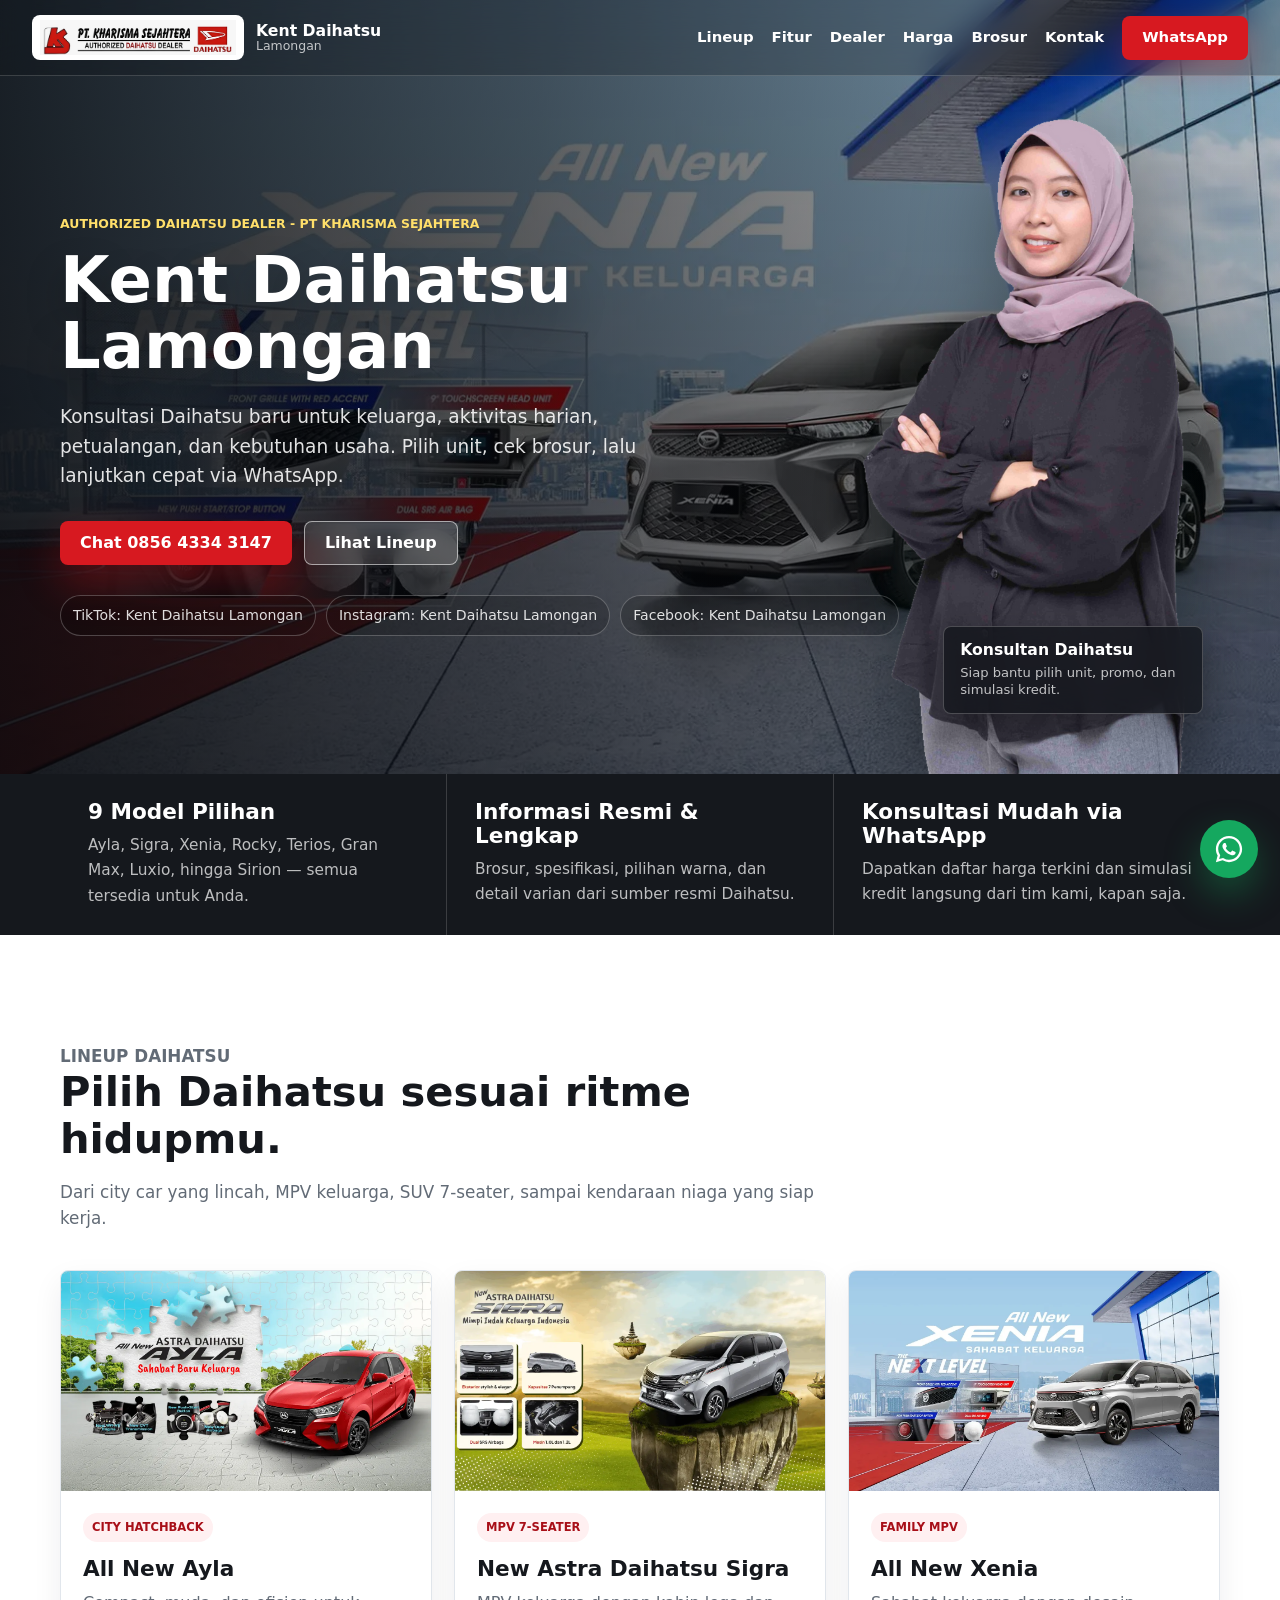
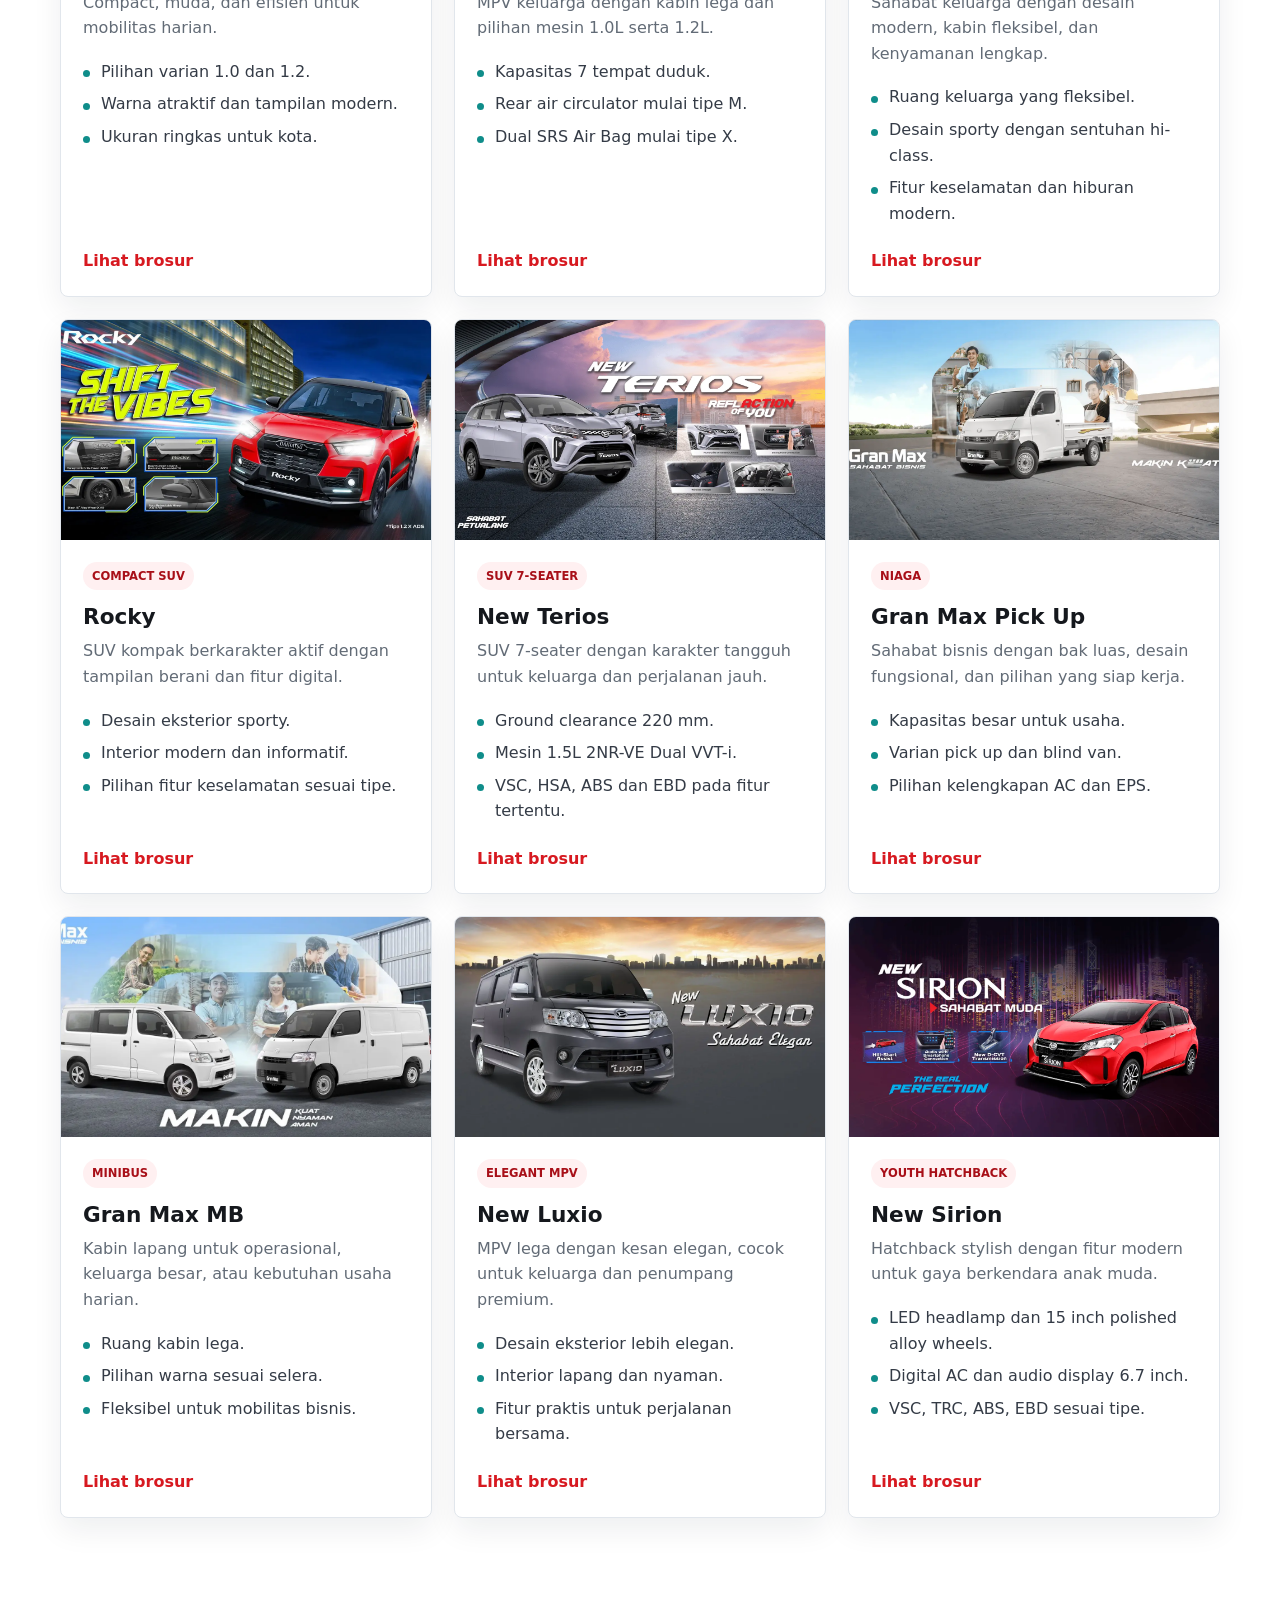
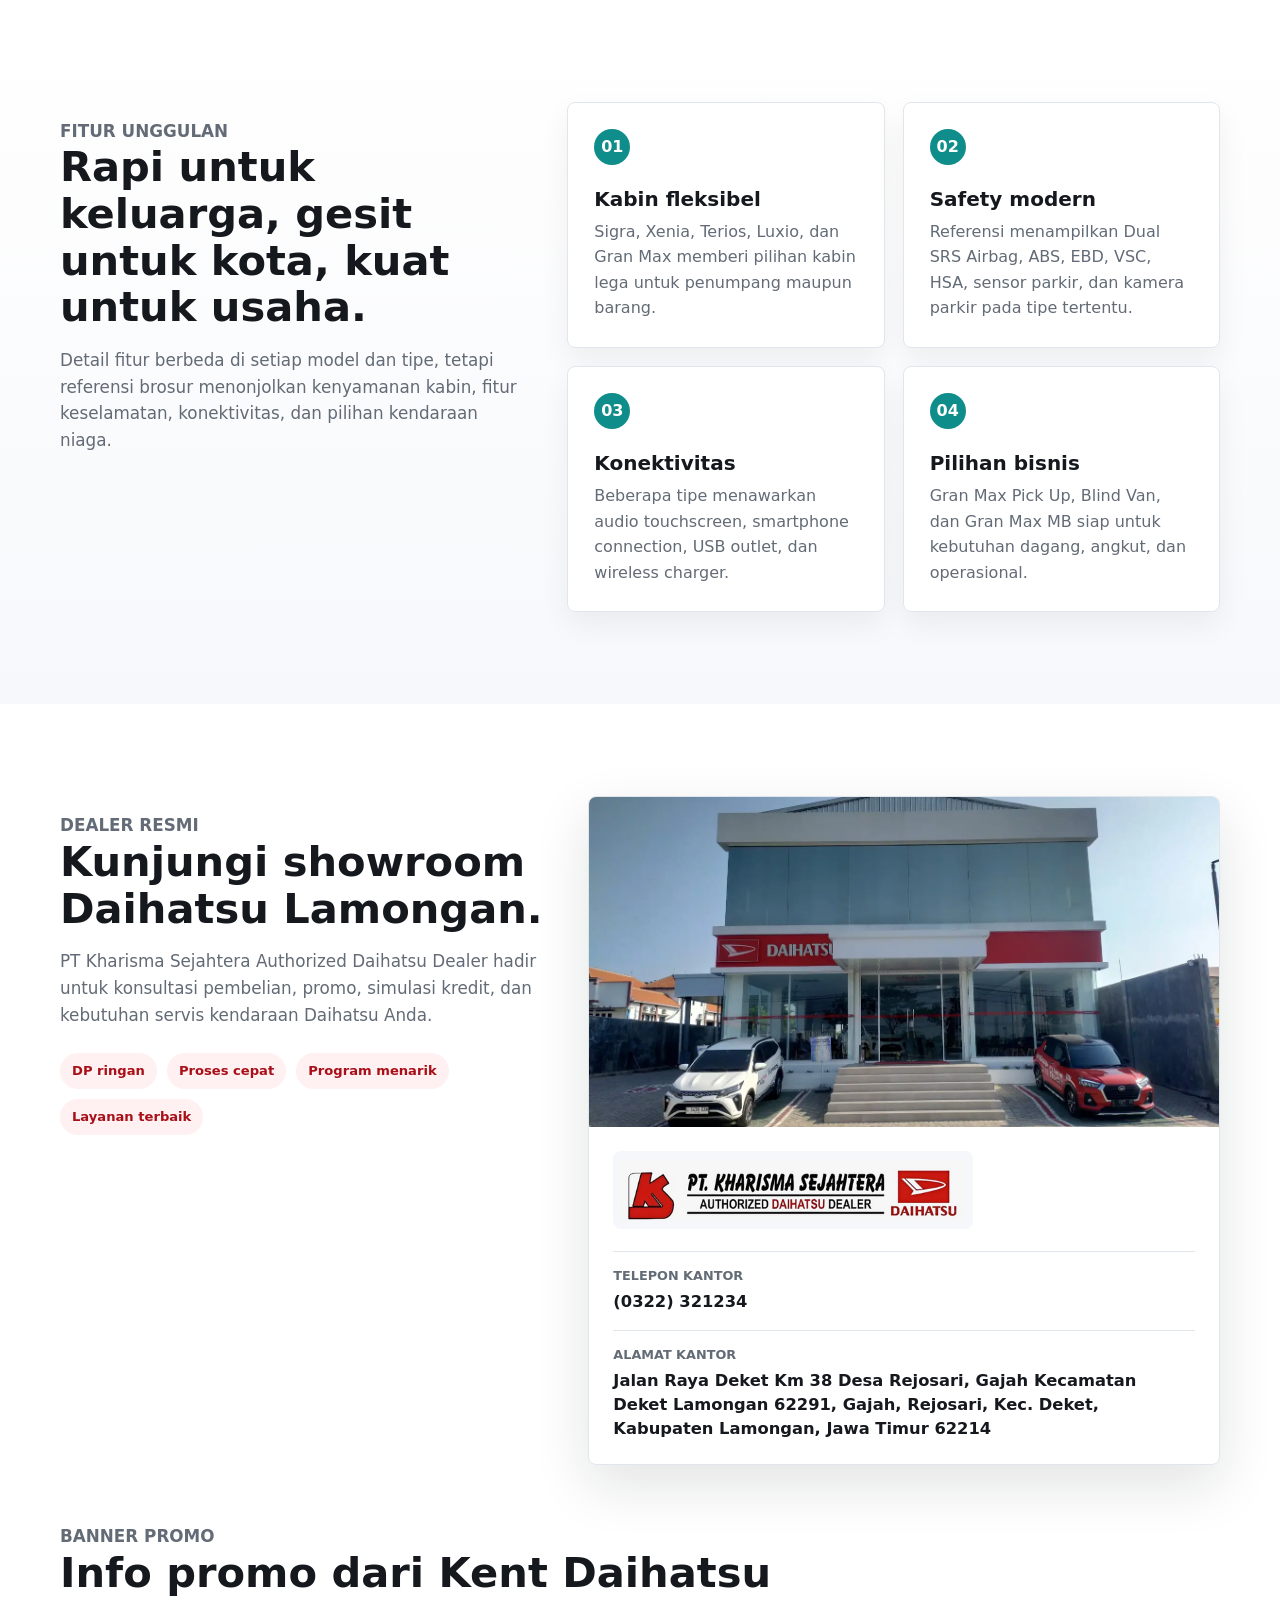
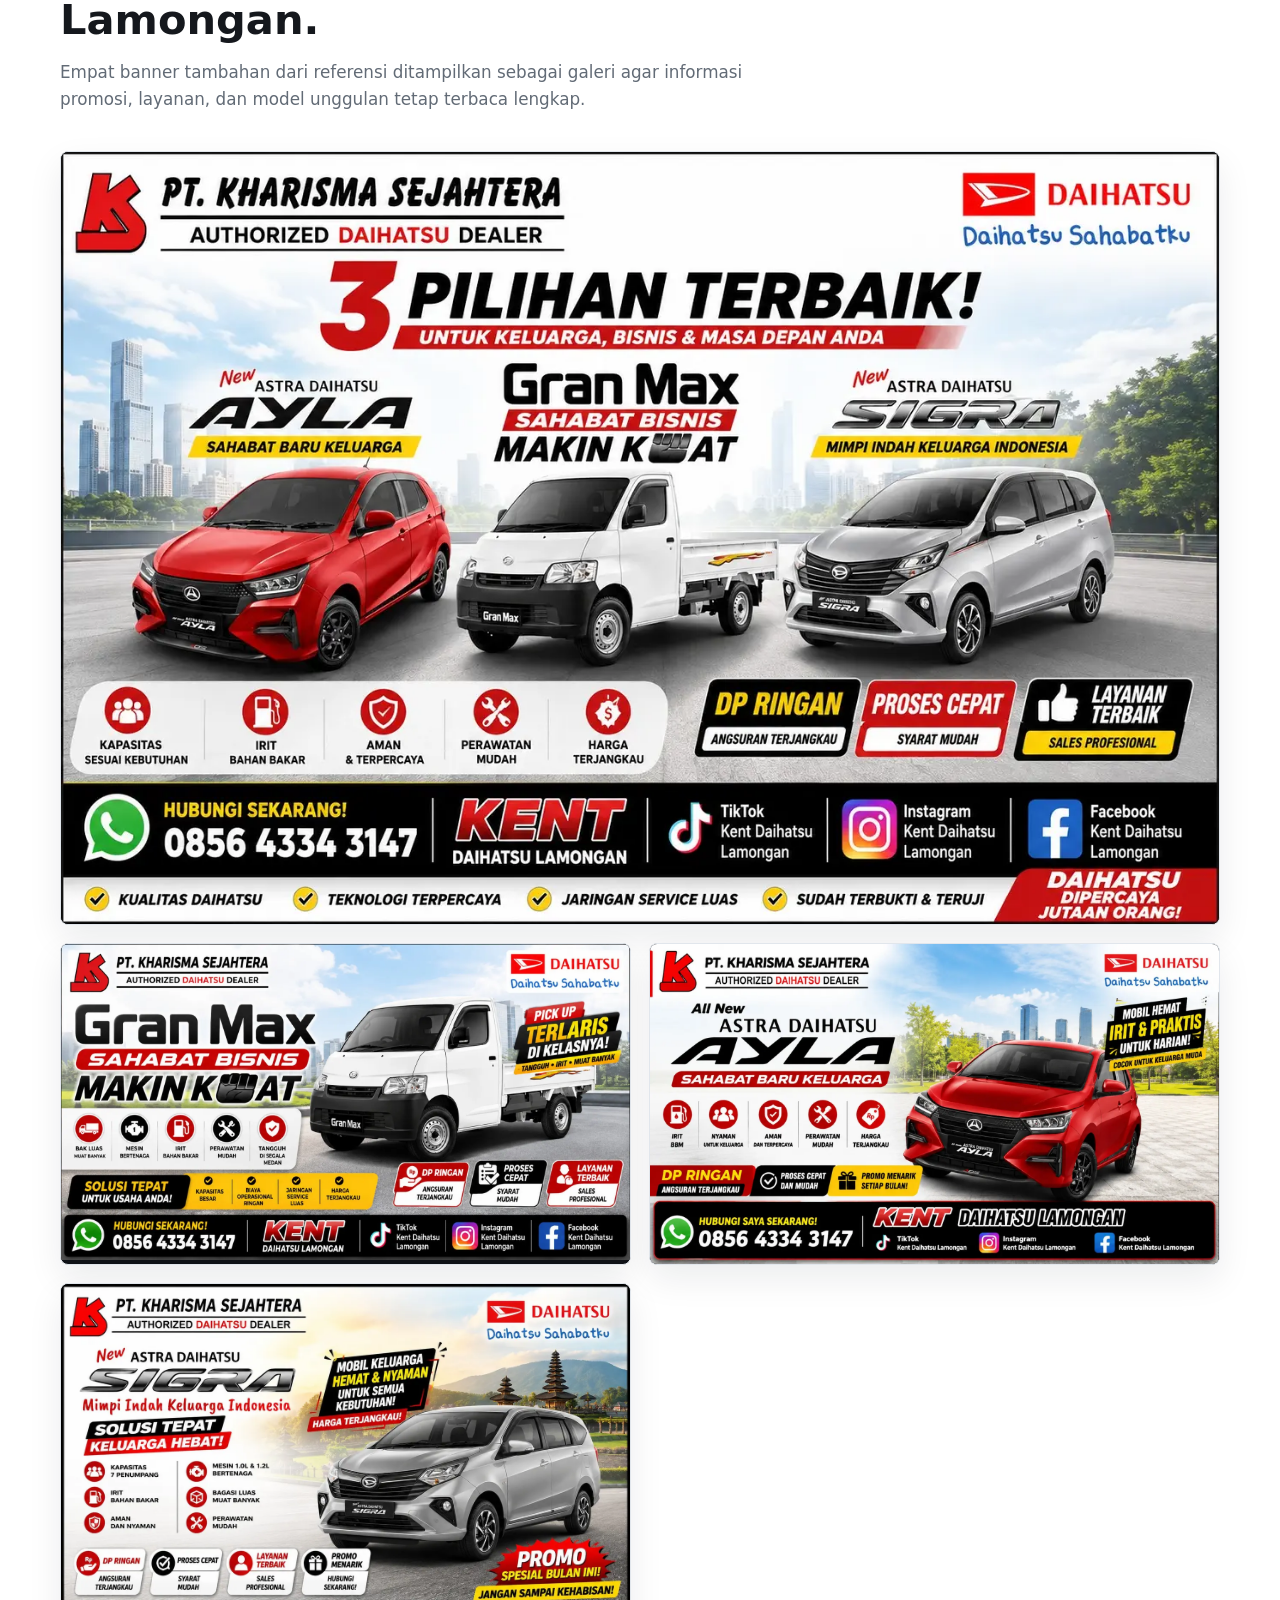
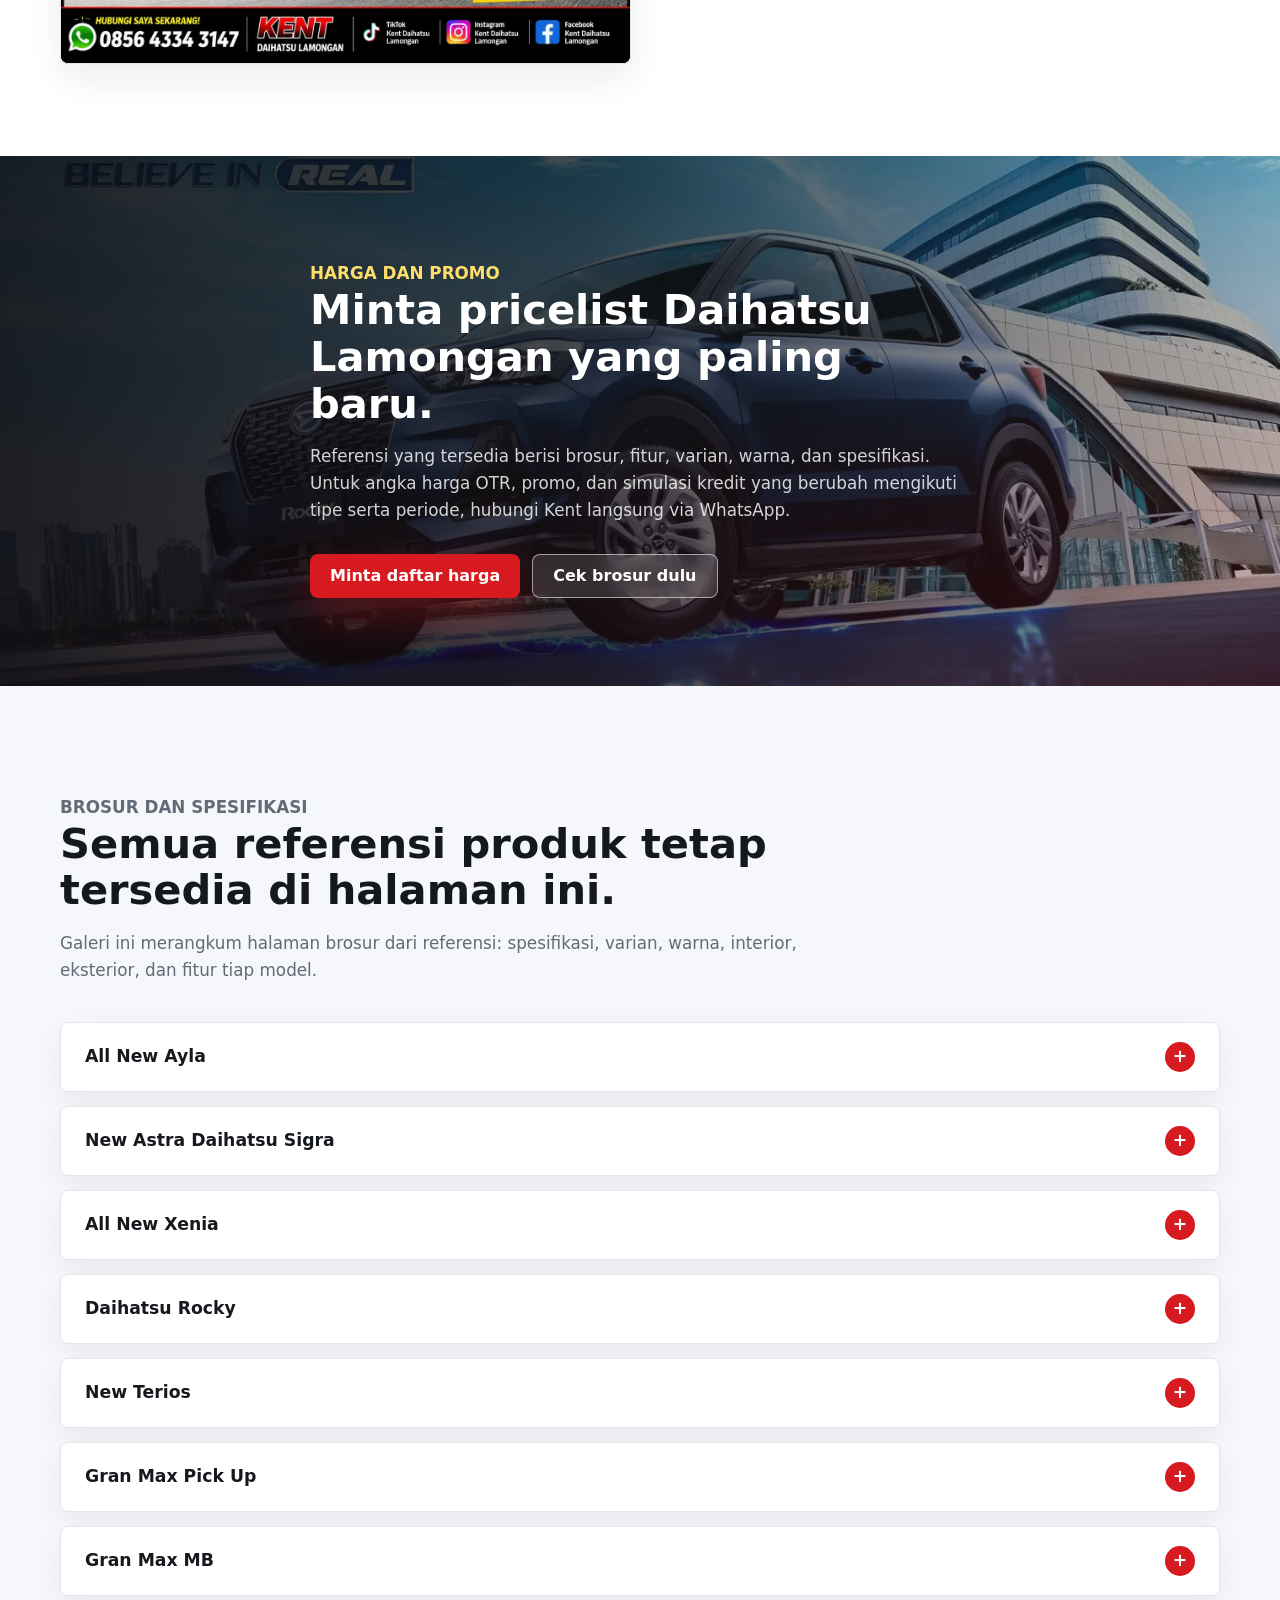
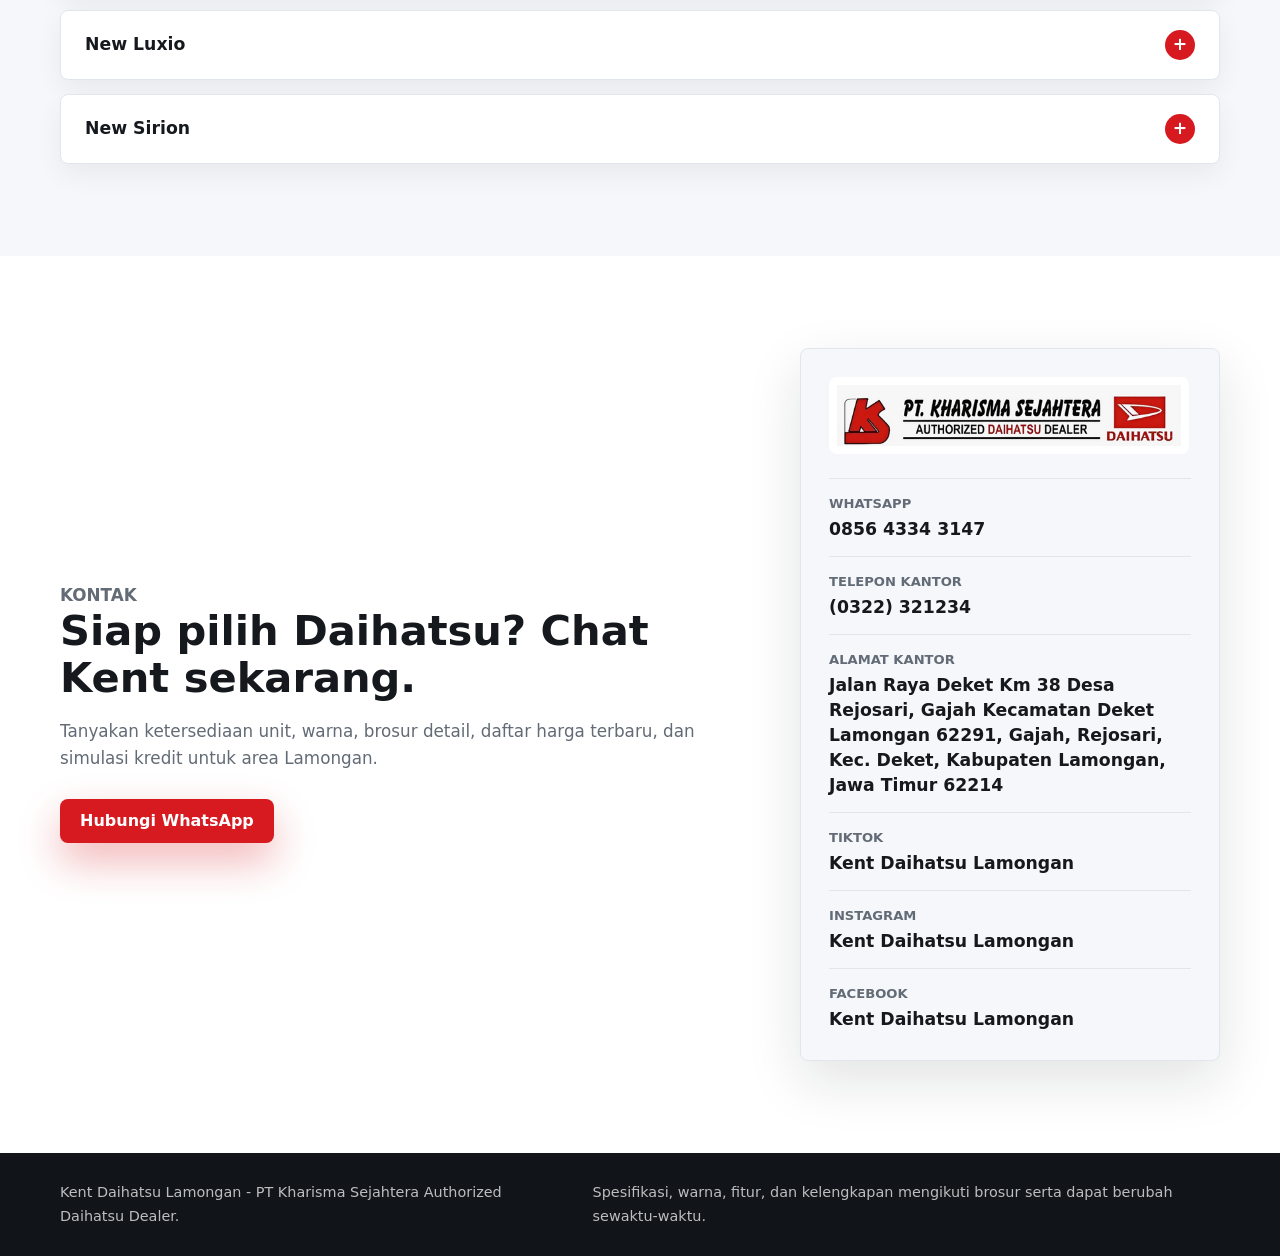
==== commit 661d628b: "Update landing page with dealer assets" ====
--- a/index.html
+++ b/index.html
@@ -31,6 +31,7 @@
       <nav class="site-nav" id="site-nav" data-nav>
         <a href="#lineup">Lineup</a>
         <a href="#fitur">Fitur</a>
+        <a href="#dealer">Dealer</a>
         <a href="#harga">Harga</a>
         <a href="#brosur">Brosur</a>
         <a href="#kontak">Kontak</a>
@@ -59,6 +60,13 @@
             <span>Facebook: Kent Daihatsu Lamongan</span>
           </div>
         </div>
+        <div class="hero-person reveal" style="--delay: 0.18s" aria-hidden="true">
+          <img src="assets/img/additional/kent-sales-cutout.png" alt="" width="505" height="959" fetchpriority="high">
+          <div class="hero-person-badge">
+            <strong>Konsultan Daihatsu</strong>
+            <span>Siap bantu pilih unit, promo, dan simulasi kredit.</span>
+          </div>
+        </div>
       </section>
 
       <section class="intro-strip" aria-label="Ringkasan layanan">
@@ -258,6 +266,66 @@
               <h3>Pilihan bisnis</h3>
               <p>Gran Max Pick Up, Blind Van, dan Gran Max MB siap untuk kebutuhan dagang, angkut, dan operasional.</p>
             </article>
+          </div>
+        </div>
+      </section>
+
+      <section class="section dealer-section" id="dealer">
+        <div class="container">
+          <div class="dealer-layout">
+            <div class="section-head reveal">
+              <p class="eyebrow">Dealer resmi</p>
+              <h2>Kunjungi showroom Daihatsu Lamongan.</h2>
+              <p>
+                PT Kharisma Sejahtera Authorized Daihatsu Dealer hadir untuk konsultasi pembelian, promo, simulasi kredit, dan kebutuhan servis kendaraan Daihatsu Anda.
+              </p>
+              <div class="benefit-row" aria-label="Keunggulan layanan">
+                <span>DP ringan</span>
+                <span>Proses cepat</span>
+                <span>Program menarik</span>
+                <span>Layanan terbaik</span>
+              </div>
+            </div>
+
+            <article class="office-card reveal" style="--delay: 0.08s">
+              <img src="assets/img/additional/dealer-location.webp" alt="Lokasi kantor PT Kharisma Sejahtera Daihatsu Lamongan" width="1333" height="1000" loading="lazy">
+              <div class="office-info">
+                <img src="assets/img/dealer-logo.png" alt="PT Kharisma Sejahtera Authorized Daihatsu Dealer" width="520" height="93" loading="lazy">
+                <dl>
+                  <div>
+                    <dt>Telepon kantor</dt>
+                    <dd>(0322) 321234</dd>
+                  </div>
+                  <div>
+                    <dt>Alamat kantor</dt>
+                    <dd>Jalan Raya Deket Km 38 Desa Rejosari, Gajah Kecamatan Deket Lamongan 62291, Gajah, Rejosari, Kec. Deket, Kabupaten Lamongan, Jawa Timur 62214</dd>
+                  </div>
+                </dl>
+              </div>
+            </article>
+          </div>
+
+          <div class="section-head banner-head reveal">
+            <p class="eyebrow">Banner promo</p>
+            <h2>Info promo dari Kent Daihatsu Lamongan.</h2>
+            <p>
+              Empat banner tambahan dari referensi ditampilkan sebagai galeri agar informasi promosi, layanan, dan model unggulan tetap terbaca lengkap.
+            </p>
+          </div>
+
+          <div class="promo-banner-grid">
+            <figure class="promo-banner promo-banner-wide reveal">
+              <img src="assets/img/additional/banner-lineup.webp" alt="Banner Kent Daihatsu Lamongan: 3 pilihan terbaik Ayla, Gran Max, dan Sigra" width="1350" height="900" loading="lazy">
+            </figure>
+            <figure class="promo-banner reveal" style="--delay: 0.04s">
+              <img src="assets/img/additional/banner-granmax.webp" alt="Banner Gran Max sahabat bisnis makin kuat, pick up terlaris di kelasnya" width="1600" height="888" loading="lazy">
+            </figure>
+            <figure class="promo-banner reveal" style="--delay: 0.08s">
+              <img src="assets/img/additional/banner-ayla.webp" alt="Banner All New Astra Daihatsu Ayla, mobil hemat irit dan praktis untuk harian" width="1600" height="900" loading="lazy">
+            </figure>
+            <figure class="promo-banner reveal" style="--delay: 0.12s">
+              <img src="assets/img/additional/banner-sigra.webp" alt="Banner New Astra Daihatsu Sigra, solusi tepat keluarga hebat" width="1350" height="900" loading="lazy">
+            </figure>
           </div>
         </div>
       </section>
@@ -399,6 +467,14 @@
                 <dd>0856 4334 3147</dd>
               </div>
               <div>
+                <dt>Telepon kantor</dt>
+                <dd>(0322) 321234</dd>
+              </div>
+              <div>
+                <dt>Alamat kantor</dt>
+                <dd>Jalan Raya Deket Km 38 Desa Rejosari, Gajah Kecamatan Deket Lamongan 62291, Gajah, Rejosari, Kec. Deket, Kabupaten Lamongan, Jawa Timur 62214</dd>
+              </div>
+              <div>
                 <dt>TikTok</dt>
                 <dd>Kent Daihatsu Lamongan</dd>
               </div>
--- a/styles.css
+++ b/styles.css
@@ -110,7 +110,7 @@
 .site-nav {
   display: flex;
   align-items: center;
-  gap: 22px;
+  gap: 18px;
   font-size: 0.93rem;
   font-weight: 700;
 }
@@ -214,6 +214,7 @@
   display: flex;
   align-items: center;
   overflow: hidden;
+  isolation: isolate;
   color: var(--paper);
 }
 
@@ -227,6 +228,10 @@
   height: 100%;
 }
 
+.hero-media {
+  z-index: 0;
+}
+
 .hero-media img,
 .promo-media img {
   object-fit: cover;
@@ -237,6 +242,8 @@
   content: "";
   position: absolute;
   inset: 0;
+  z-index: 1;
+  pointer-events: none;
   background:
     linear-gradient(90deg, rgba(6, 8, 12, 0.86) 0%, rgba(6, 8, 12, 0.58) 42%, rgba(6, 8, 12, 0.08) 100%),
     linear-gradient(0deg, rgba(6, 8, 12, 0.38), rgba(6, 8, 12, 0.12));
@@ -244,10 +251,71 @@
 
 .hero-content {
   position: relative;
-  z-index: 1;
+  z-index: 2;
   width: min(1160px, calc(100% - 32px));
   margin: 0 auto;
   padding-top: var(--header-height);
+}
+
+.hero-person {
+  position: absolute;
+  right: clamp(24px, 6vw, 96px);
+  bottom: -8px;
+  z-index: 3;
+  width: clamp(260px, 28vw, 390px);
+  pointer-events: none;
+}
+
+.hero-person::before {
+  content: "";
+  position: absolute;
+  right: 5%;
+  bottom: 5%;
+  width: 80%;
+  height: 62%;
+  border-radius: 999px;
+  background: radial-gradient(circle, rgba(215, 25, 32, 0.34), rgba(15, 141, 138, 0.12) 52%, transparent 70%);
+  filter: blur(24px);
+}
+
+.hero-person img {
+  position: relative;
+  z-index: 1;
+  width: 100%;
+  height: auto;
+  filter: drop-shadow(0 28px 42px rgba(0, 0, 0, 0.38));
+}
+
+.hero-person-badge {
+  position: absolute;
+  right: 0;
+  bottom: 10%;
+  z-index: 2;
+  width: min(260px, 80%);
+  padding: 14px 16px;
+  border: 1px solid rgba(255, 255, 255, 0.22);
+  border-radius: 8px;
+  color: var(--paper);
+  background: rgba(16, 18, 24, 0.72);
+  box-shadow: 0 18px 40px rgba(0, 0, 0, 0.28);
+  backdrop-filter: blur(12px);
+}
+
+.hero-person-badge strong,
+.hero-person-badge span {
+  display: block;
+}
+
+.hero-person-badge strong {
+  font-size: 0.98rem;
+  line-height: 1.15;
+}
+
+.hero-person-badge span {
+  margin-top: 4px;
+  color: rgba(255, 255, 255, 0.74);
+  font-size: 0.82rem;
+  line-height: 1.35;
 }
 
 .eyebrow {
@@ -510,6 +578,119 @@
   color: var(--muted);
 }
 
+.dealer-section {
+  background: var(--paper);
+}
+
+.dealer-layout {
+  display: grid;
+  grid-template-columns: minmax(0, 0.9fr) minmax(0, 1.15fr);
+  gap: 34px;
+  align-items: start;
+}
+
+.dealer-layout .section-head {
+  margin-bottom: 0;
+}
+
+.benefit-row {
+  display: flex;
+  flex-wrap: wrap;
+  gap: 10px;
+  margin-top: 24px;
+}
+
+.benefit-row span {
+  display: inline-flex;
+  min-height: 36px;
+  align-items: center;
+  padding: 0 12px;
+  border-radius: 999px;
+  color: var(--red-dark);
+  background: #fff0f1;
+  font-size: 0.82rem;
+  font-weight: 900;
+}
+
+.office-card {
+  overflow: hidden;
+  border: 1px solid var(--line);
+  border-radius: 8px;
+  background: var(--paper);
+  box-shadow: var(--shadow);
+}
+
+.office-card > img {
+  width: 100%;
+  height: 330px;
+  object-fit: cover;
+}
+
+.office-info {
+  padding: 24px;
+}
+
+.office-info > img {
+  width: min(100%, 360px);
+  height: auto;
+  padding: 8px;
+  border-radius: 8px;
+  background: var(--soft);
+}
+
+.office-info dl {
+  display: grid;
+  gap: 16px;
+  margin: 22px 0 0;
+}
+
+.office-info div {
+  padding-top: 14px;
+  border-top: 1px solid var(--line);
+}
+
+.office-info dt {
+  color: var(--muted);
+  font-size: 0.8rem;
+  font-weight: 900;
+  text-transform: uppercase;
+}
+
+.office-info dd {
+  margin: 4px 0 0;
+  font-size: 1.02rem;
+  font-weight: 800;
+  line-height: 1.45;
+}
+
+.banner-head {
+  margin-top: 58px;
+}
+
+.promo-banner-grid {
+  display: grid;
+  grid-template-columns: repeat(2, minmax(0, 1fr));
+  gap: 18px;
+}
+
+.promo-banner {
+  margin: 0;
+  overflow: hidden;
+  border: 1px solid var(--line);
+  border-radius: 8px;
+  background: #0f1217;
+  box-shadow: 0 14px 34px rgba(17, 24, 39, 0.08);
+}
+
+.promo-banner-wide {
+  grid-column: 1 / -1;
+}
+
+.promo-banner img {
+  width: 100%;
+  height: auto;
+}
+
 .promo-section {
   position: relative;
   min-height: 520px;
@@ -666,6 +847,7 @@
   margin: 3px 0 0;
   font-size: 1.08rem;
   font-weight: 800;
+  line-height: 1.45;
 }
 
 .site-footer {
@@ -777,6 +959,7 @@
   }
 
   .feature-layout,
+  .dealer-layout,
   .contact-layout {
     grid-template-columns: 1fr;
   }
@@ -787,6 +970,16 @@
 
   .contact-card {
     max-width: 520px;
+  }
+
+  .hero-person {
+    right: 18px;
+    width: 270px;
+    opacity: 0.82;
+  }
+
+  .hero-person-badge {
+    display: none;
   }
 }
 
@@ -829,6 +1022,10 @@
     display: none;
   }
 
+  .hero-person {
+    display: none;
+  }
+
   .button,
   .nav-cta {
     width: 100%;
@@ -836,7 +1033,8 @@
 
   .intro-grid,
   .model-grid,
-  .feature-grid {
+  .feature-grid,
+  .promo-banner-grid {
     grid-template-columns: 1fr;
   }
 
@@ -858,8 +1056,13 @@
 
   .model-body,
   .feature-item,
-  .contact-card {
+  .contact-card,
+  .office-info {
     padding: 20px;
+  }
+
+  .office-card > img {
+    height: 250px;
   }
 
   .model-card img {
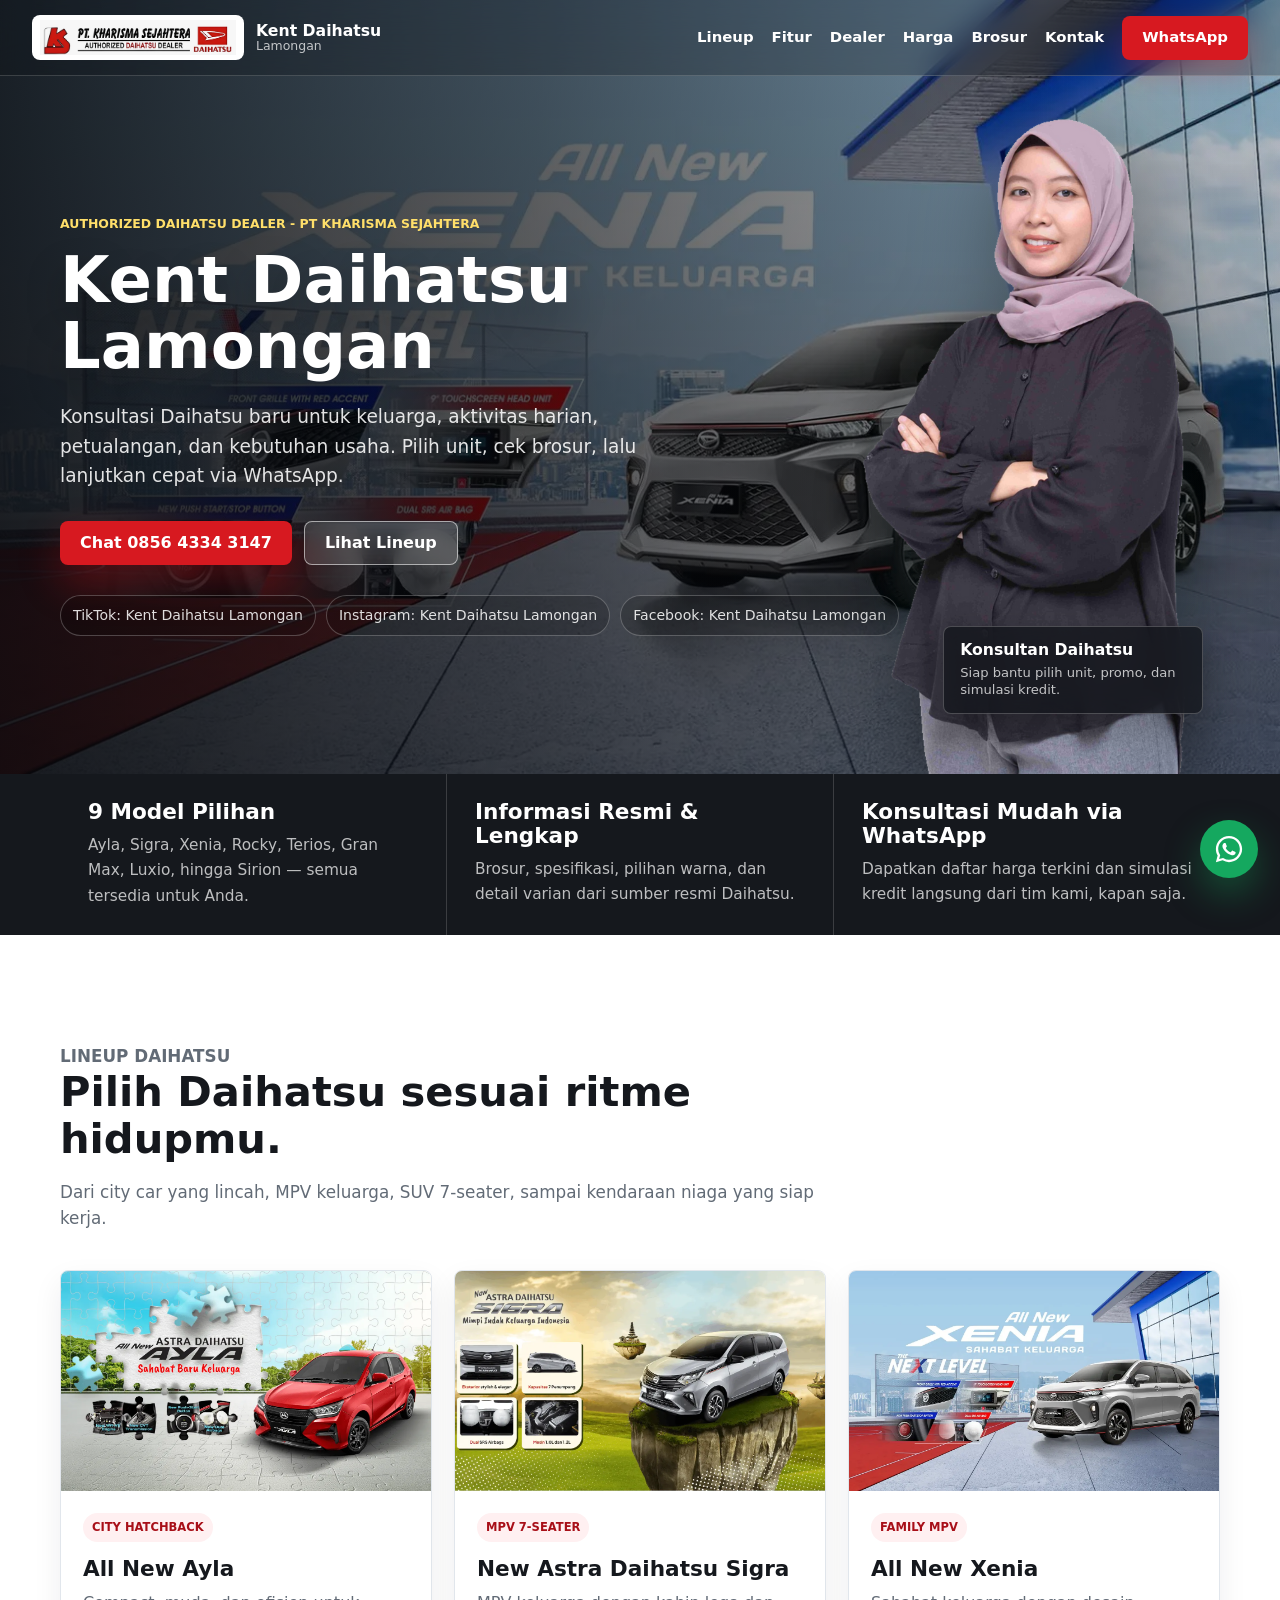
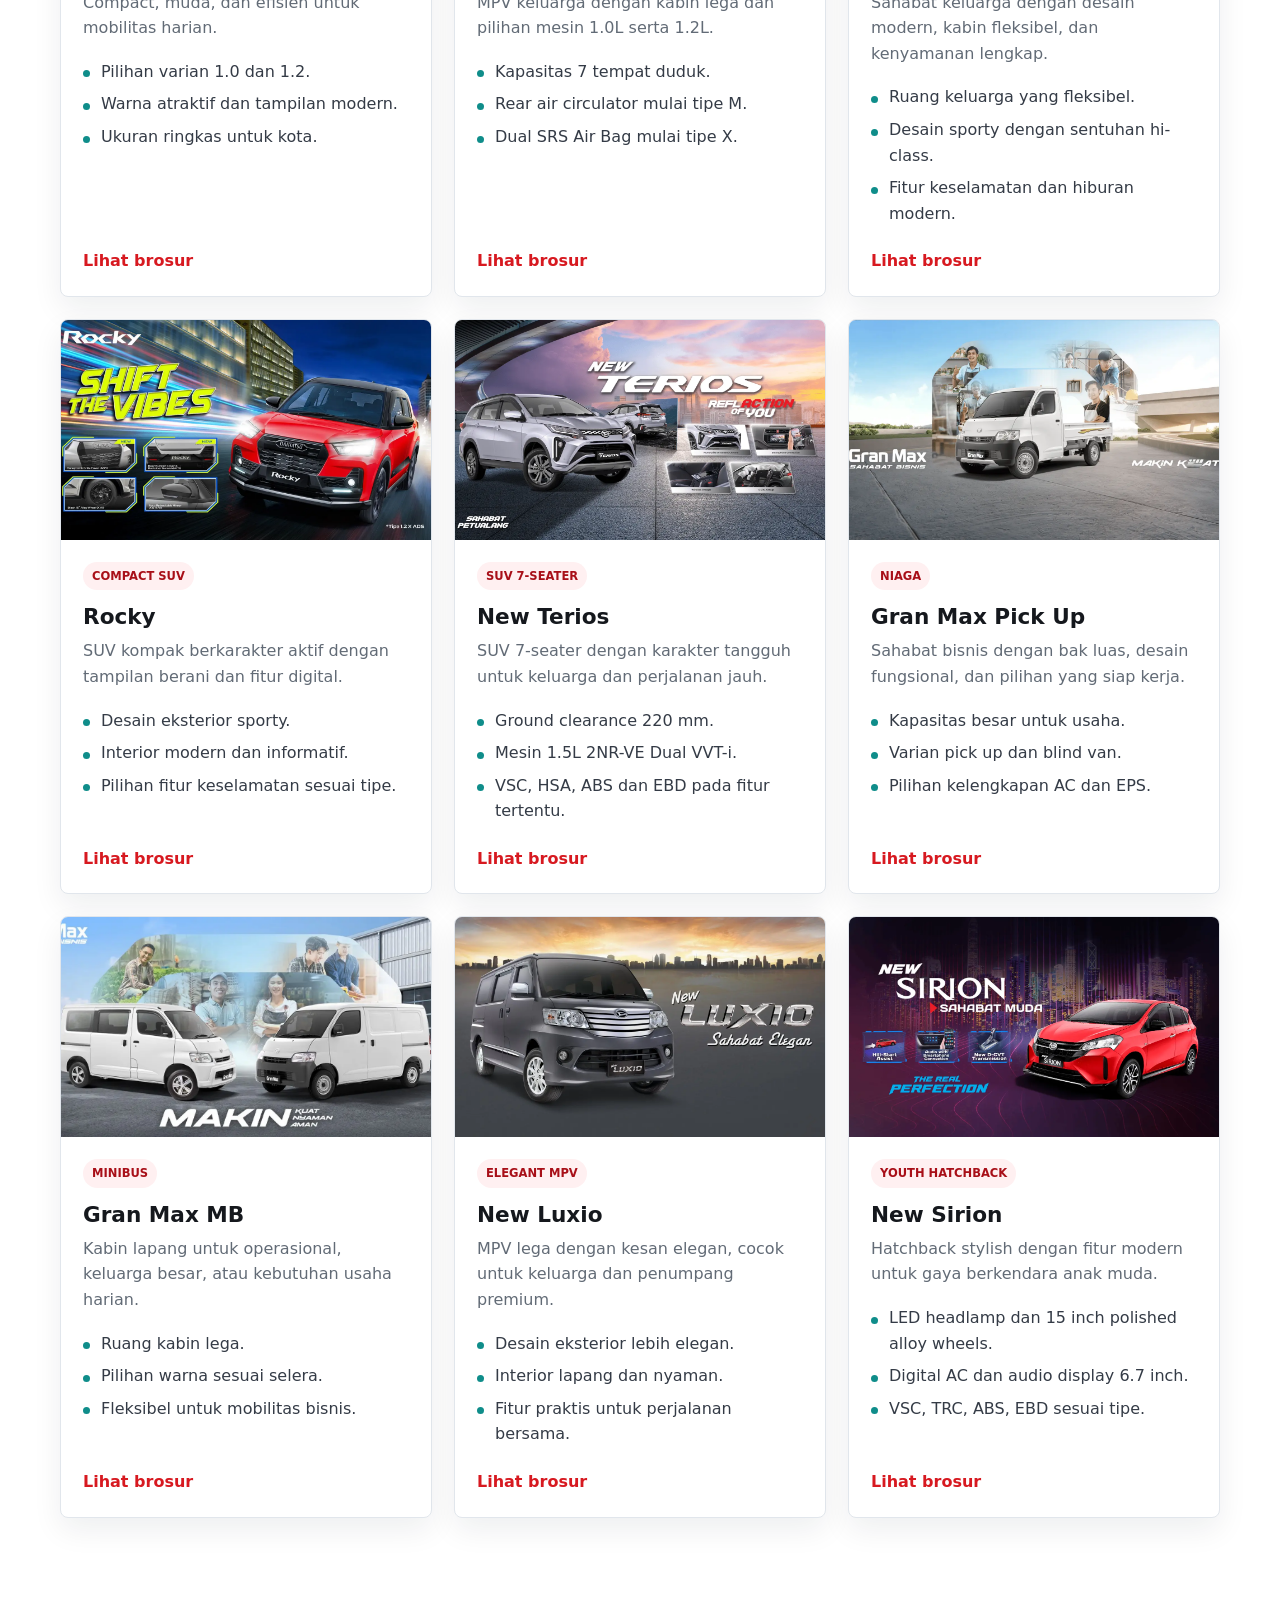
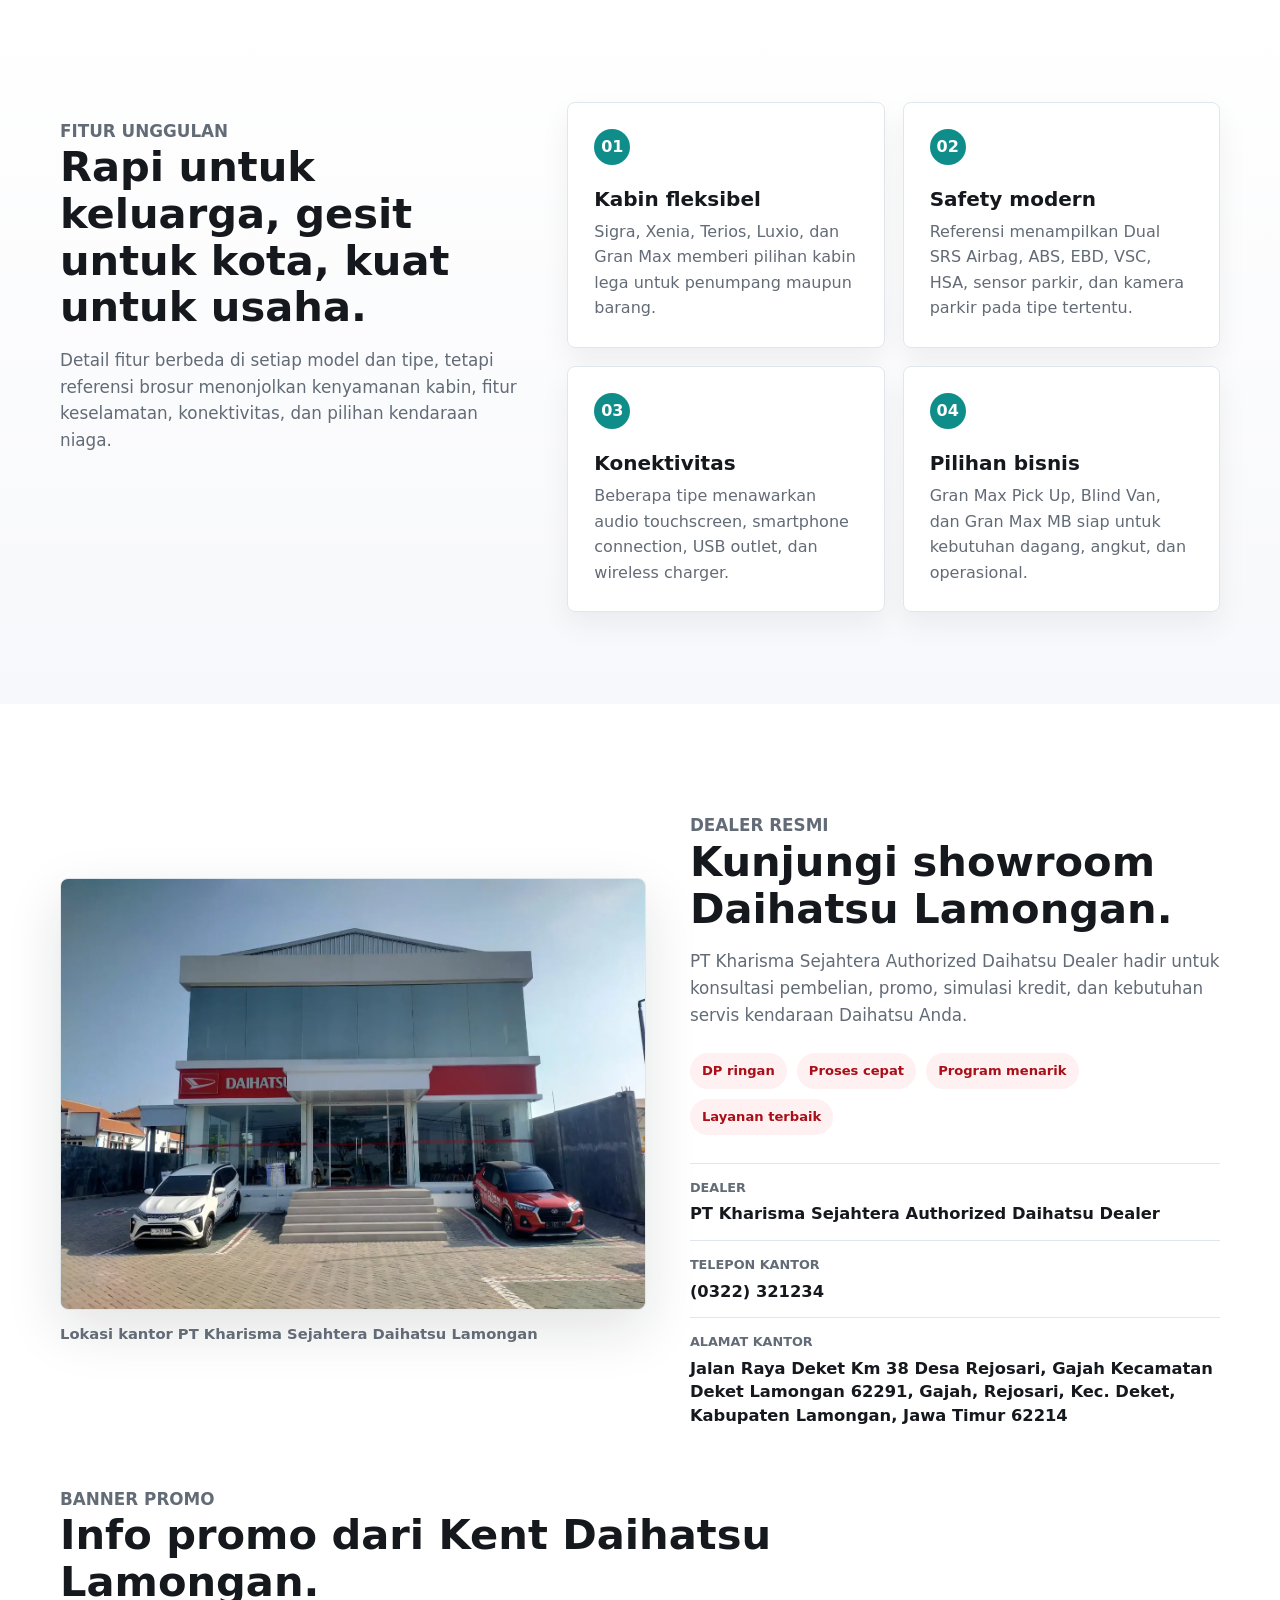
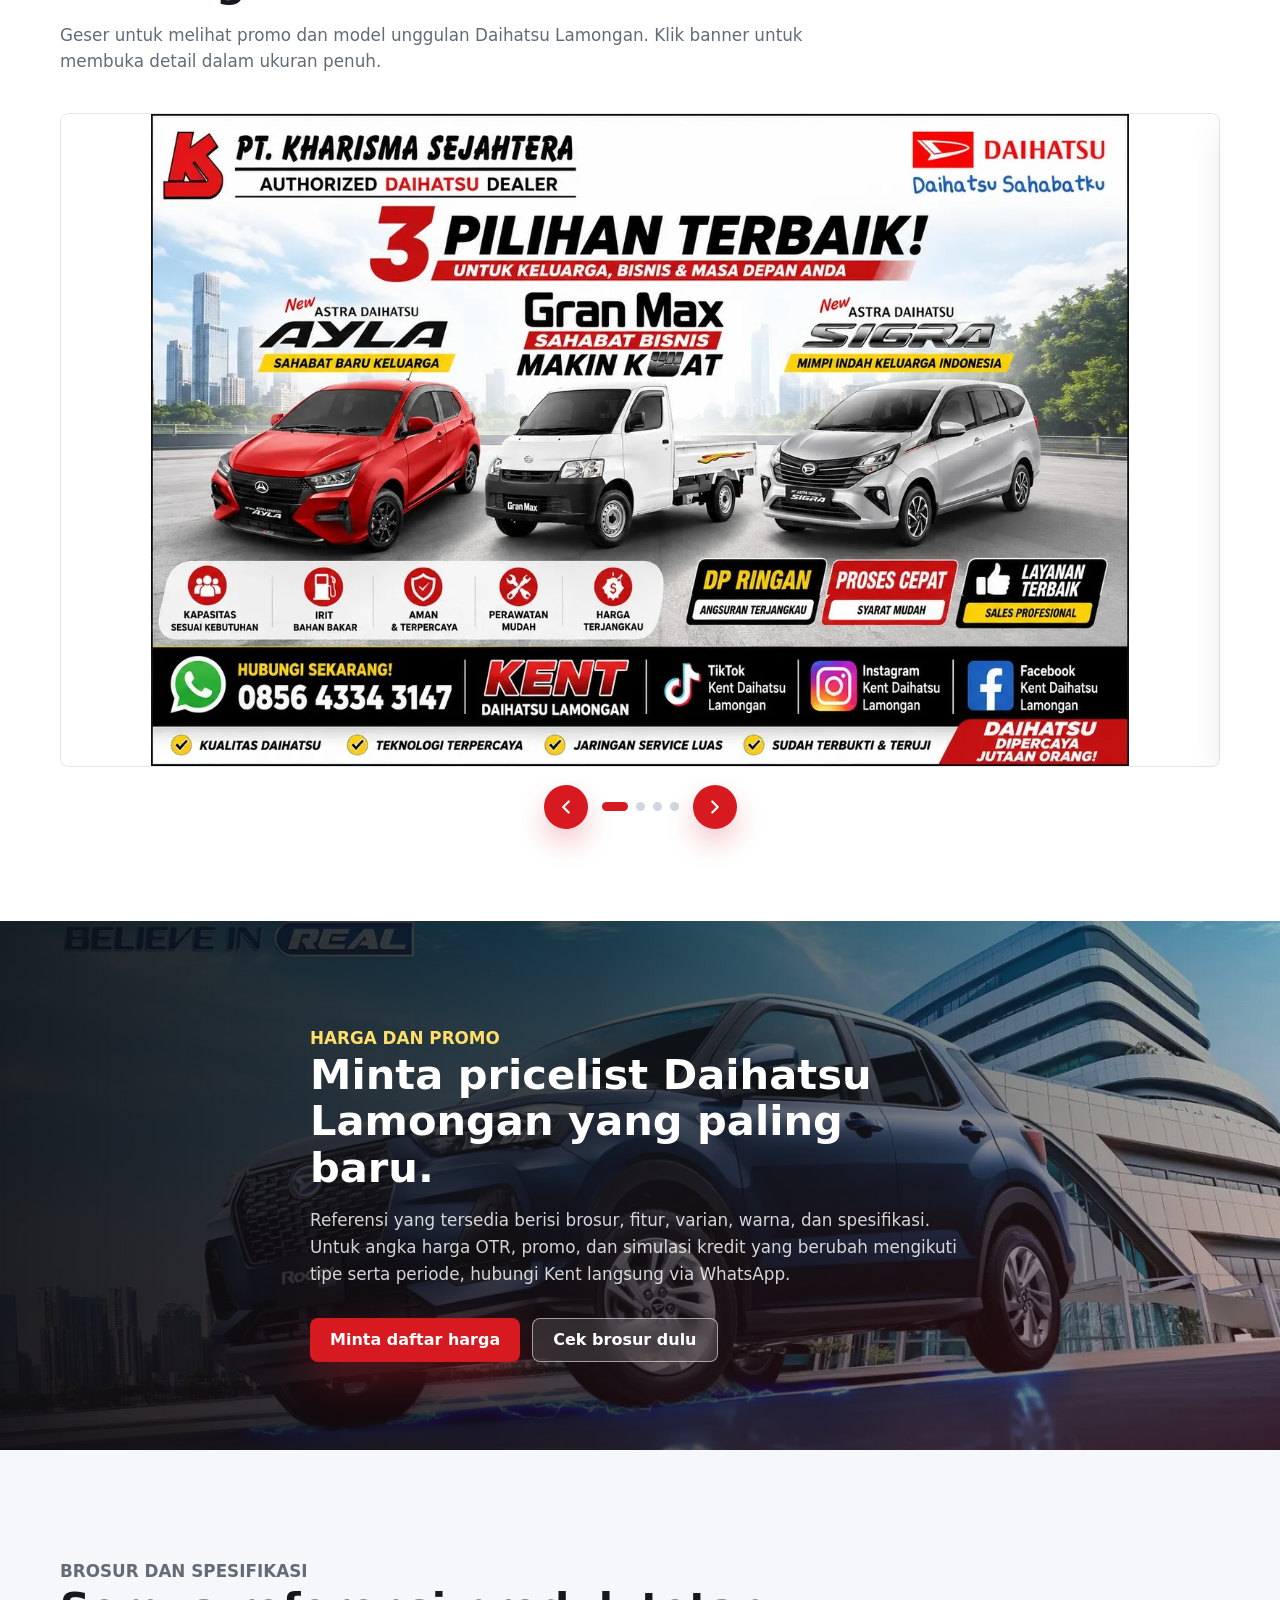
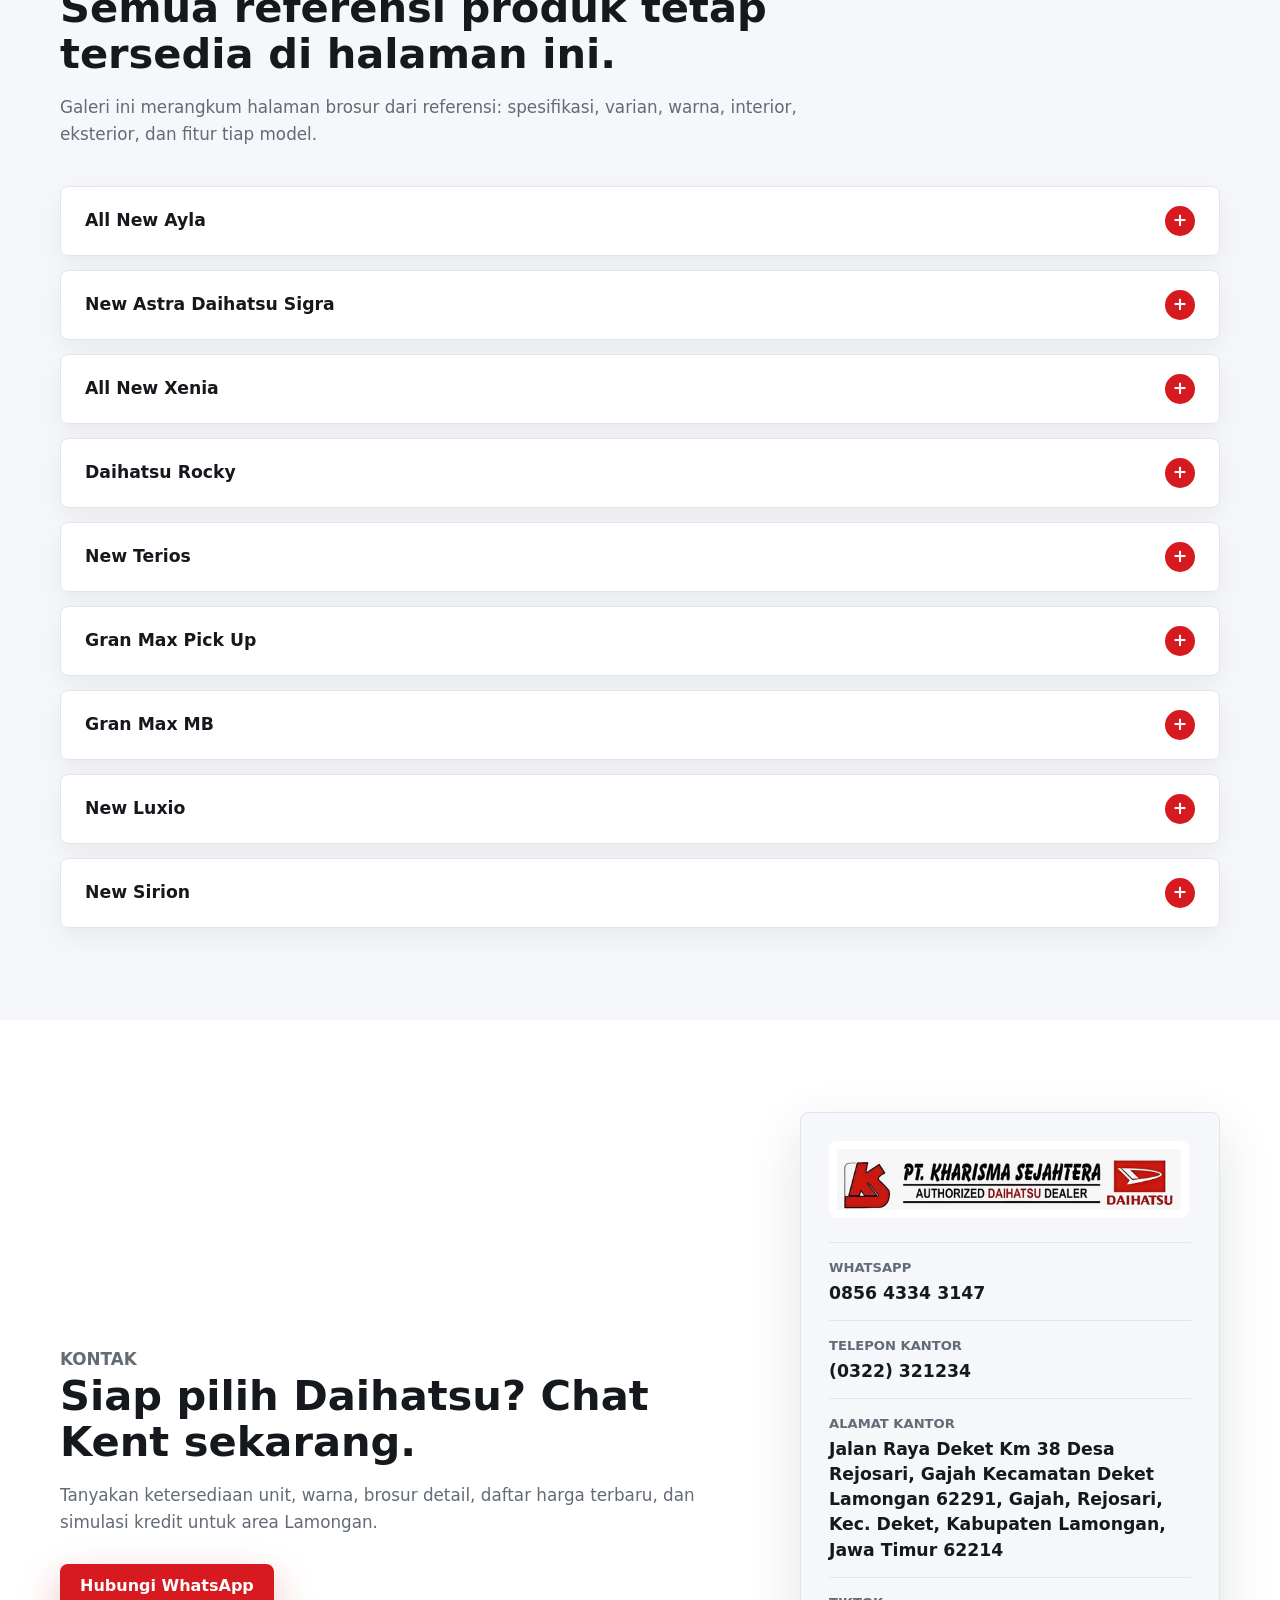
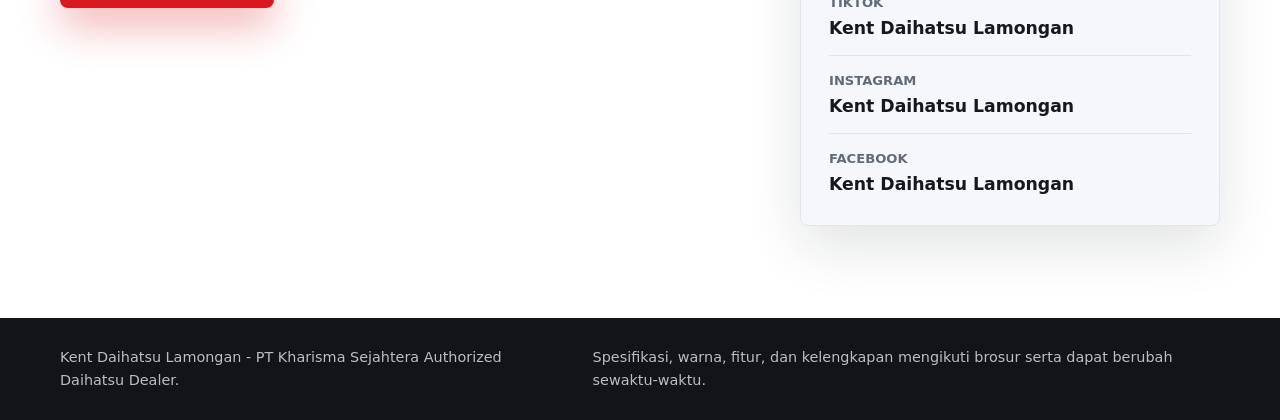
==== commit bc2b4658: "Refine dealer section and promo carousel" ====
--- a/index.html
+++ b/index.html
@@ -273,7 +273,14 @@
       <section class="section dealer-section" id="dealer">
         <div class="container">
           <div class="dealer-layout">
-            <div class="section-head reveal">
+            <figure class="dealer-photo reveal">
+              <button class="image-open" type="button" data-full-image="assets/img/additional/dealer-location.webp" data-full-alt="Lokasi kantor PT Kharisma Sejahtera Daihatsu Lamongan">
+                <img src="assets/img/additional/dealer-location.webp" alt="Lokasi kantor PT Kharisma Sejahtera Daihatsu Lamongan" width="1333" height="1000" loading="lazy">
+              </button>
+              <figcaption>Lokasi kantor PT Kharisma Sejahtera Daihatsu Lamongan</figcaption>
+            </figure>
+
+            <div class="dealer-detail section-head reveal" style="--delay: 0.08s">
               <p class="eyebrow">Dealer resmi</p>
               <h2>Kunjungi showroom Daihatsu Lamongan.</h2>
               <p>
@@ -285,50 +292,82 @@
                 <span>Program menarik</span>
                 <span>Layanan terbaik</span>
               </div>
+
+              <dl class="dealer-contact-list">
+                <div>
+                  <dt>Dealer</dt>
+                  <dd>PT Kharisma Sejahtera Authorized Daihatsu Dealer</dd>
+                </div>
+                <div>
+                  <dt>Telepon kantor</dt>
+                  <dd>(0322) 321234</dd>
+                </div>
+                <div>
+                  <dt>Alamat kantor</dt>
+                  <dd>Jalan Raya Deket Km 38 Desa Rejosari, Gajah Kecamatan Deket Lamongan 62291, Gajah, Rejosari, Kec. Deket, Kabupaten Lamongan, Jawa Timur 62214</dd>
+                </div>
+              </dl>
             </div>
-
-            <article class="office-card reveal" style="--delay: 0.08s">
-              <img src="assets/img/additional/dealer-location.webp" alt="Lokasi kantor PT Kharisma Sejahtera Daihatsu Lamongan" width="1333" height="1000" loading="lazy">
-              <div class="office-info">
-                <img src="assets/img/dealer-logo.png" alt="PT Kharisma Sejahtera Authorized Daihatsu Dealer" width="520" height="93" loading="lazy">
-                <dl>
-                  <div>
-                    <dt>Telepon kantor</dt>
-                    <dd>(0322) 321234</dd>
-                  </div>
-                  <div>
-                    <dt>Alamat kantor</dt>
-                    <dd>Jalan Raya Deket Km 38 Desa Rejosari, Gajah Kecamatan Deket Lamongan 62291, Gajah, Rejosari, Kec. Deket, Kabupaten Lamongan, Jawa Timur 62214</dd>
-                  </div>
-                </dl>
-              </div>
-            </article>
           </div>
 
           <div class="section-head banner-head reveal">
             <p class="eyebrow">Banner promo</p>
             <h2>Info promo dari Kent Daihatsu Lamongan.</h2>
             <p>
-              Empat banner tambahan dari referensi ditampilkan sebagai galeri agar informasi promosi, layanan, dan model unggulan tetap terbaca lengkap.
+              Geser untuk melihat promo dan model unggulan Daihatsu Lamongan. Klik banner untuk membuka detail dalam ukuran penuh.
             </p>
           </div>
 
-          <div class="promo-banner-grid">
-            <figure class="promo-banner promo-banner-wide reveal">
-              <img src="assets/img/additional/banner-lineup.webp" alt="Banner Kent Daihatsu Lamongan: 3 pilihan terbaik Ayla, Gran Max, dan Sigra" width="1350" height="900" loading="lazy">
-            </figure>
-            <figure class="promo-banner reveal" style="--delay: 0.04s">
-              <img src="assets/img/additional/banner-granmax.webp" alt="Banner Gran Max sahabat bisnis makin kuat, pick up terlaris di kelasnya" width="1600" height="888" loading="lazy">
-            </figure>
-            <figure class="promo-banner reveal" style="--delay: 0.08s">
-              <img src="assets/img/additional/banner-ayla.webp" alt="Banner All New Astra Daihatsu Ayla, mobil hemat irit dan praktis untuk harian" width="1600" height="900" loading="lazy">
-            </figure>
-            <figure class="promo-banner reveal" style="--delay: 0.12s">
-              <img src="assets/img/additional/banner-sigra.webp" alt="Banner New Astra Daihatsu Sigra, solusi tepat keluarga hebat" width="1350" height="900" loading="lazy">
-            </figure>
-          </div>
-        </div>
-      </section>
+          <div class="banner-carousel reveal" data-carousel>
+            <div class="carousel-viewport">
+              <div class="carousel-track">
+                <figure class="promo-banner">
+                  <button class="image-open" type="button" data-full-image="assets/img/additional/banner-lineup.webp" data-full-alt="Banner Kent Daihatsu Lamongan: 3 pilihan terbaik Ayla, Gran Max, dan Sigra">
+                    <img src="assets/img/additional/banner-lineup.webp" alt="Banner Kent Daihatsu Lamongan: 3 pilihan terbaik Ayla, Gran Max, dan Sigra" width="1350" height="900" loading="lazy">
+                  </button>
+                </figure>
+                <figure class="promo-banner">
+                  <button class="image-open" type="button" data-full-image="assets/img/additional/banner-granmax.webp" data-full-alt="Banner Gran Max sahabat bisnis makin kuat, pick up terlaris di kelasnya">
+                    <img src="assets/img/additional/banner-granmax.webp" alt="Banner Gran Max sahabat bisnis makin kuat, pick up terlaris di kelasnya" width="1600" height="888" loading="lazy">
+                  </button>
+                </figure>
+                <figure class="promo-banner">
+                  <button class="image-open" type="button" data-full-image="assets/img/additional/banner-ayla.webp" data-full-alt="Banner All New Astra Daihatsu Ayla, mobil hemat irit dan praktis untuk harian">
+                    <img src="assets/img/additional/banner-ayla.webp" alt="Banner All New Astra Daihatsu Ayla, mobil hemat irit dan praktis untuk harian" width="1600" height="900" loading="lazy">
+                  </button>
+                </figure>
+                <figure class="promo-banner">
+                  <button class="image-open" type="button" data-full-image="assets/img/additional/banner-sigra.webp" data-full-alt="Banner New Astra Daihatsu Sigra, solusi tepat keluarga hebat">
+                    <img src="assets/img/additional/banner-sigra.webp" alt="Banner New Astra Daihatsu Sigra, solusi tepat keluarga hebat" width="1350" height="900" loading="lazy">
+                  </button>
+                </figure>
+              </div>
+            </div>
+            <div class="carousel-controls" aria-label="Kontrol banner promo">
+              <button class="carousel-button" type="button" data-carousel-prev aria-label="Banner sebelumnya">
+                <svg viewBox="0 0 24 24" aria-hidden="true">
+                  <path d="M15 18l-6-6 6-6"></path>
+                </svg>
+              </button>
+              <div class="carousel-dots" data-carousel-dots aria-label="Pilih banner"></div>
+              <button class="carousel-button" type="button" data-carousel-next aria-label="Banner berikutnya">
+                <svg viewBox="0 0 24 24" aria-hidden="true">
+                  <path d="M9 6l6 6-6 6"></path>
+                </svg>
+              </button>
+            </div>
+          </div>
+        </div>
+      </section>
+
+      <dialog class="image-dialog" data-image-dialog aria-label="Pratinjau gambar ukuran penuh">
+        <button class="dialog-close" type="button" data-dialog-close aria-label="Tutup pratinjau">
+          <svg viewBox="0 0 24 24" aria-hidden="true">
+            <path d="M6 6l12 12M18 6L6 18"></path>
+          </svg>
+        </button>
+        <img src="" alt="" data-dialog-image>
+      </dialog>
 
       <section class="promo-section" id="harga" aria-labelledby="harga-title">
         <div class="promo-media" aria-hidden="true">
--- a/styles.css
+++ b/styles.css
@@ -584,13 +584,42 @@
 
 .dealer-layout {
   display: grid;
-  grid-template-columns: minmax(0, 0.9fr) minmax(0, 1.15fr);
-  gap: 34px;
-  align-items: start;
-}
-
-.dealer-layout .section-head {
+  grid-template-columns: minmax(0, 1.05fr) minmax(0, 0.95fr);
+  gap: 44px;
+  align-items: center;
+}
+
+.dealer-detail {
   margin-bottom: 0;
+}
+
+.dealer-detail h2 {
+  max-width: 580px;
+}
+
+.dealer-photo {
+  margin: 0;
+}
+
+.dealer-photo .image-open {
+  overflow: hidden;
+  border: 1px solid var(--line);
+  border-radius: 8px;
+  background: var(--soft);
+  box-shadow: var(--shadow);
+}
+
+.dealer-photo img {
+  width: 100%;
+  height: 430px;
+  object-fit: cover;
+}
+
+.dealer-photo figcaption {
+  margin-top: 12px;
+  color: var(--muted);
+  font-size: 0.92rem;
+  font-weight: 800;
 }
 
 .benefit-row {
@@ -612,51 +641,25 @@
   font-weight: 900;
 }
 
-.office-card {
-  overflow: hidden;
-  border: 1px solid var(--line);
-  border-radius: 8px;
-  background: var(--paper);
-  box-shadow: var(--shadow);
-}
-
-.office-card > img {
-  width: 100%;
-  height: 330px;
-  object-fit: cover;
-}
-
-.office-info {
-  padding: 24px;
-}
-
-.office-info > img {
-  width: min(100%, 360px);
-  height: auto;
-  padding: 8px;
-  border-radius: 8px;
-  background: var(--soft);
-}
-
-.office-info dl {
-  display: grid;
-  gap: 16px;
-  margin: 22px 0 0;
-}
-
-.office-info div {
+.dealer-contact-list {
+  display: grid;
+  gap: 14px;
+  margin: 28px 0 0;
+}
+
+.dealer-contact-list div {
   padding-top: 14px;
   border-top: 1px solid var(--line);
 }
 
-.office-info dt {
+.dealer-contact-list dt {
   color: var(--muted);
   font-size: 0.8rem;
   font-weight: 900;
   text-transform: uppercase;
 }
 
-.office-info dd {
+.dealer-contact-list dd {
   margin: 4px 0 0;
   font-size: 1.02rem;
   font-weight: 800;
@@ -667,28 +670,145 @@
   margin-top: 58px;
 }
 
-.promo-banner-grid {
-  display: grid;
-  grid-template-columns: repeat(2, minmax(0, 1fr));
-  gap: 18px;
+.banner-carousel {
+  position: relative;
+}
+
+.carousel-viewport {
+  overflow: hidden;
+  border-radius: 8px;
+}
+
+.carousel-track {
+  display: flex;
+  transition: transform 360ms ease;
 }
 
 .promo-banner {
+  flex: 0 0 100%;
   margin: 0;
   overflow: hidden;
   border: 1px solid var(--line);
   border-radius: 8px;
-  background: #0f1217;
+  background: var(--paper);
   box-shadow: 0 14px 34px rgba(17, 24, 39, 0.08);
 }
 
-.promo-banner-wide {
-  grid-column: 1 / -1;
+.promo-banner .image-open {
+  height: 100%;
 }
 
 .promo-banner img {
   width: 100%;
-  height: auto;
+  height: 100%;
+  object-fit: contain;
+}
+
+.image-open {
+  display: block;
+  width: 100%;
+  aspect-ratio: 16 / 9;
+  padding: 0;
+  border: 0;
+  background: transparent;
+  cursor: zoom-in;
+}
+
+.dealer-photo .image-open {
+  aspect-ratio: auto;
+}
+
+.carousel-controls {
+  display: flex;
+  align-items: center;
+  justify-content: center;
+  gap: 14px;
+  margin-top: 18px;
+}
+
+.carousel-button,
+.dialog-close {
+  display: inline-grid;
+  place-items: center;
+  width: 44px;
+  height: 44px;
+  border: 0;
+  border-radius: 999px;
+  color: var(--paper);
+  background: var(--red);
+  box-shadow: 0 14px 28px rgba(215, 25, 32, 0.24);
+  cursor: pointer;
+  transition: transform 180ms ease, background 180ms ease;
+}
+
+.carousel-button:hover,
+.carousel-button:focus-visible,
+.dialog-close:hover,
+.dialog-close:focus-visible {
+  transform: translateY(-2px);
+  background: var(--red-dark);
+}
+
+.carousel-button svg,
+.dialog-close svg {
+  width: 22px;
+  height: 22px;
+  fill: none;
+  stroke: currentColor;
+  stroke-width: 2.4;
+  stroke-linecap: round;
+  stroke-linejoin: round;
+}
+
+.carousel-dots {
+  display: flex;
+  align-items: center;
+  justify-content: center;
+  gap: 8px;
+}
+
+.carousel-dot {
+  width: 9px;
+  height: 9px;
+  padding: 0;
+  border: 0;
+  border-radius: 999px;
+  background: #cfd6df;
+  cursor: pointer;
+  transition: width 180ms ease, background 180ms ease;
+}
+
+.carousel-dot.is-active {
+  width: 26px;
+  background: var(--red);
+}
+
+.image-dialog {
+  width: min(1180px, calc(100vw - 28px));
+  max-height: calc(100vh - 28px);
+  padding: 0;
+  border: 0;
+  border-radius: 8px;
+  background: transparent;
+}
+
+.image-dialog::backdrop {
+  background: rgba(8, 10, 14, 0.82);
+}
+
+.image-dialog img {
+  width: 100%;
+  max-height: calc(100vh - 28px);
+  object-fit: contain;
+  border-radius: 8px;
+  background: var(--paper);
+}
+
+.dialog-close {
+  position: fixed;
+  top: 18px;
+  right: 18px;
+  z-index: 2;
 }
 
 .promo-section {
@@ -1033,8 +1153,7 @@
 
   .intro-grid,
   .model-grid,
-  .feature-grid,
-  .promo-banner-grid {
+  .feature-grid {
     grid-template-columns: 1fr;
   }
 
@@ -1056,13 +1175,29 @@
 
   .model-body,
   .feature-item,
-  .contact-card,
-  .office-info {
+  .contact-card {
     padding: 20px;
   }
 
-  .office-card > img {
+  .dealer-photo img {
     height: 250px;
+  }
+
+  .dealer-photo figcaption {
+    font-size: 0.86rem;
+  }
+
+  .dealer-contact-list dd {
+    font-size: 0.98rem;
+  }
+
+  .carousel-button {
+    width: 42px;
+    height: 42px;
+  }
+
+  .image-dialog {
+    width: calc(100vw - 20px);
   }
 
   .model-card img {
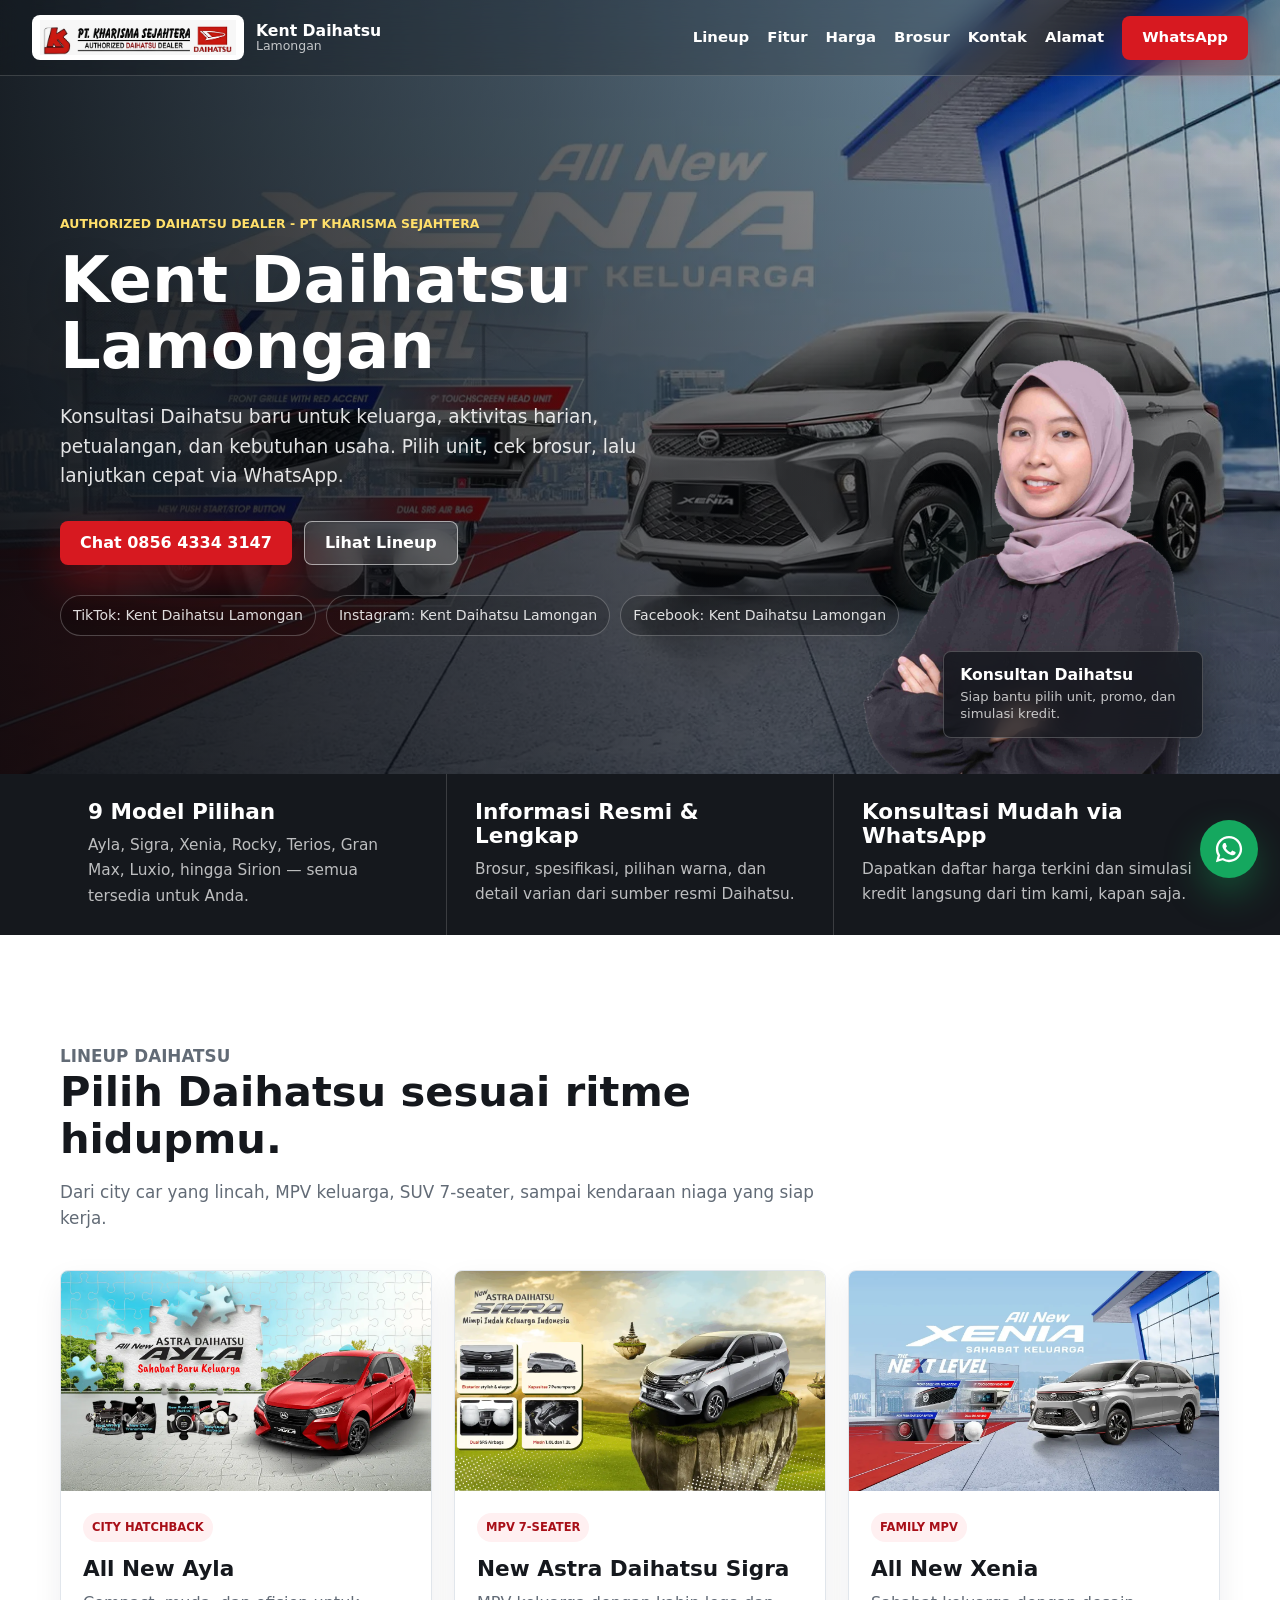
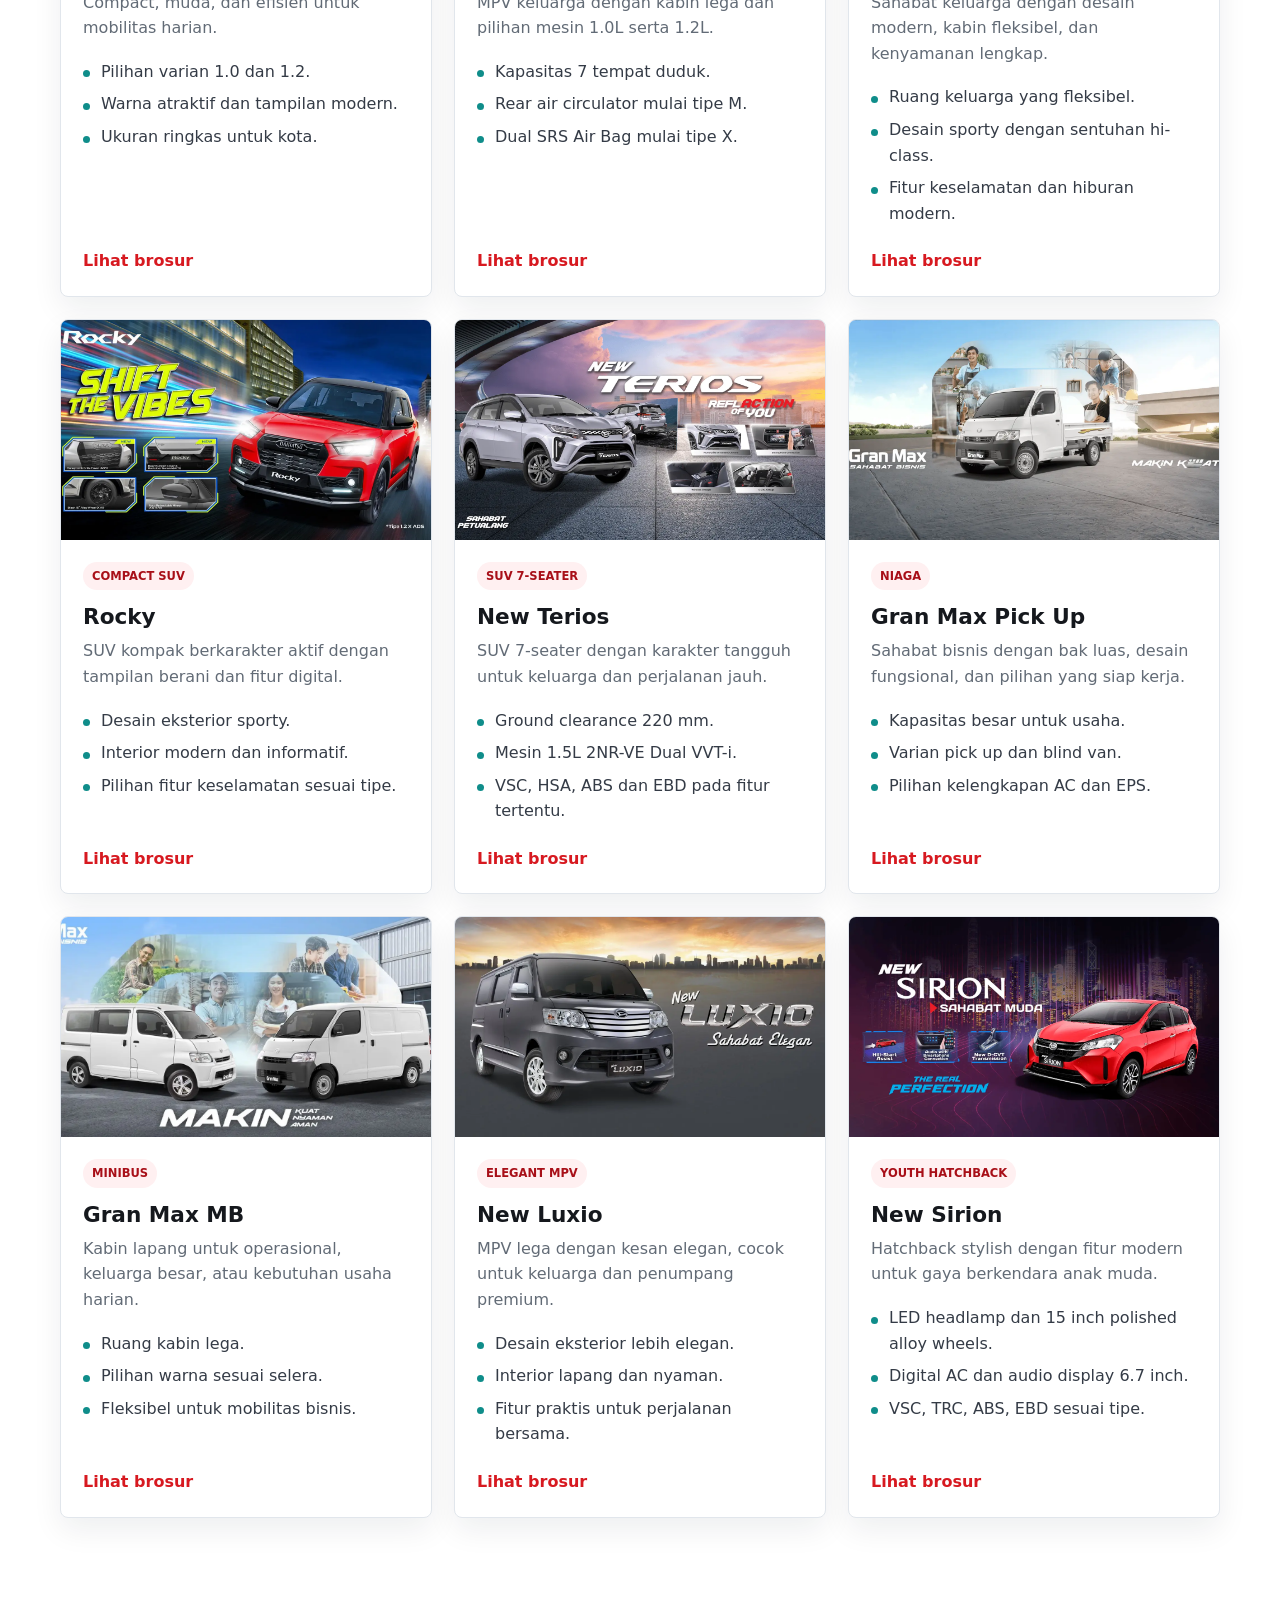
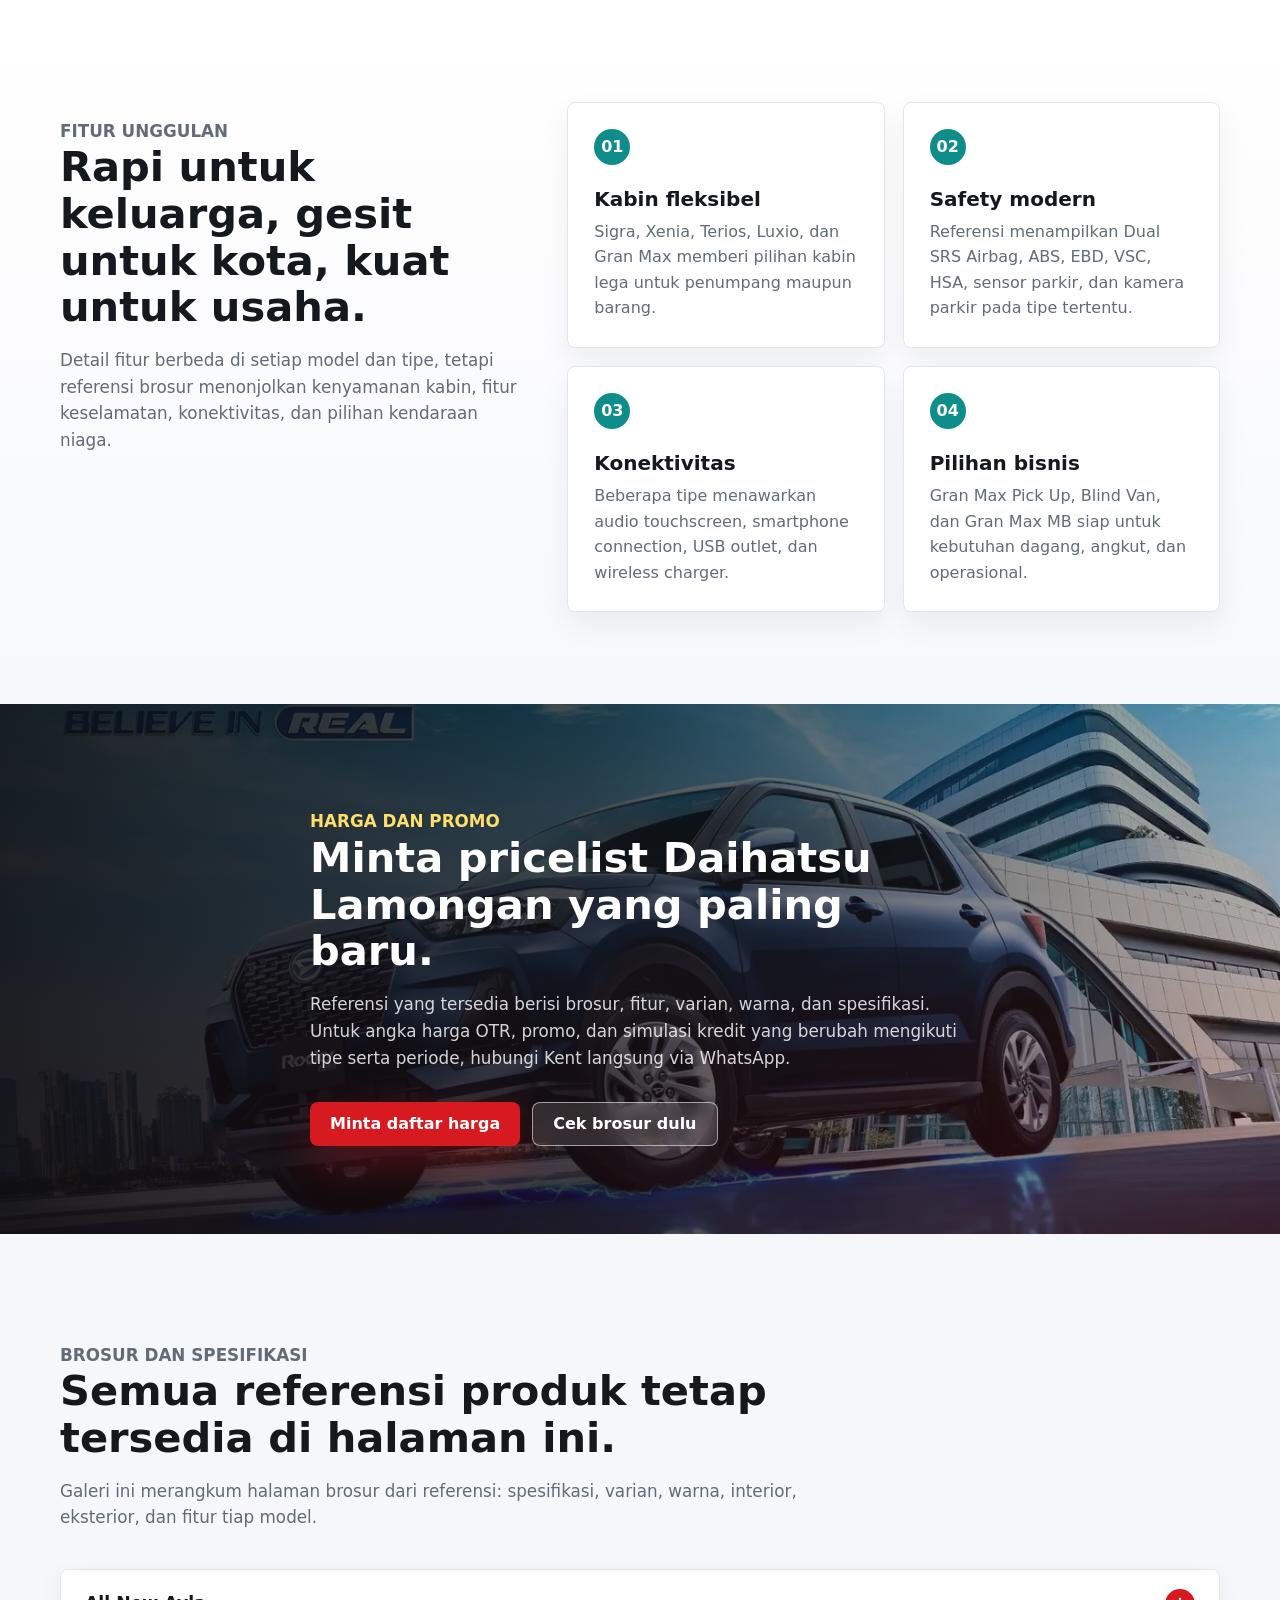
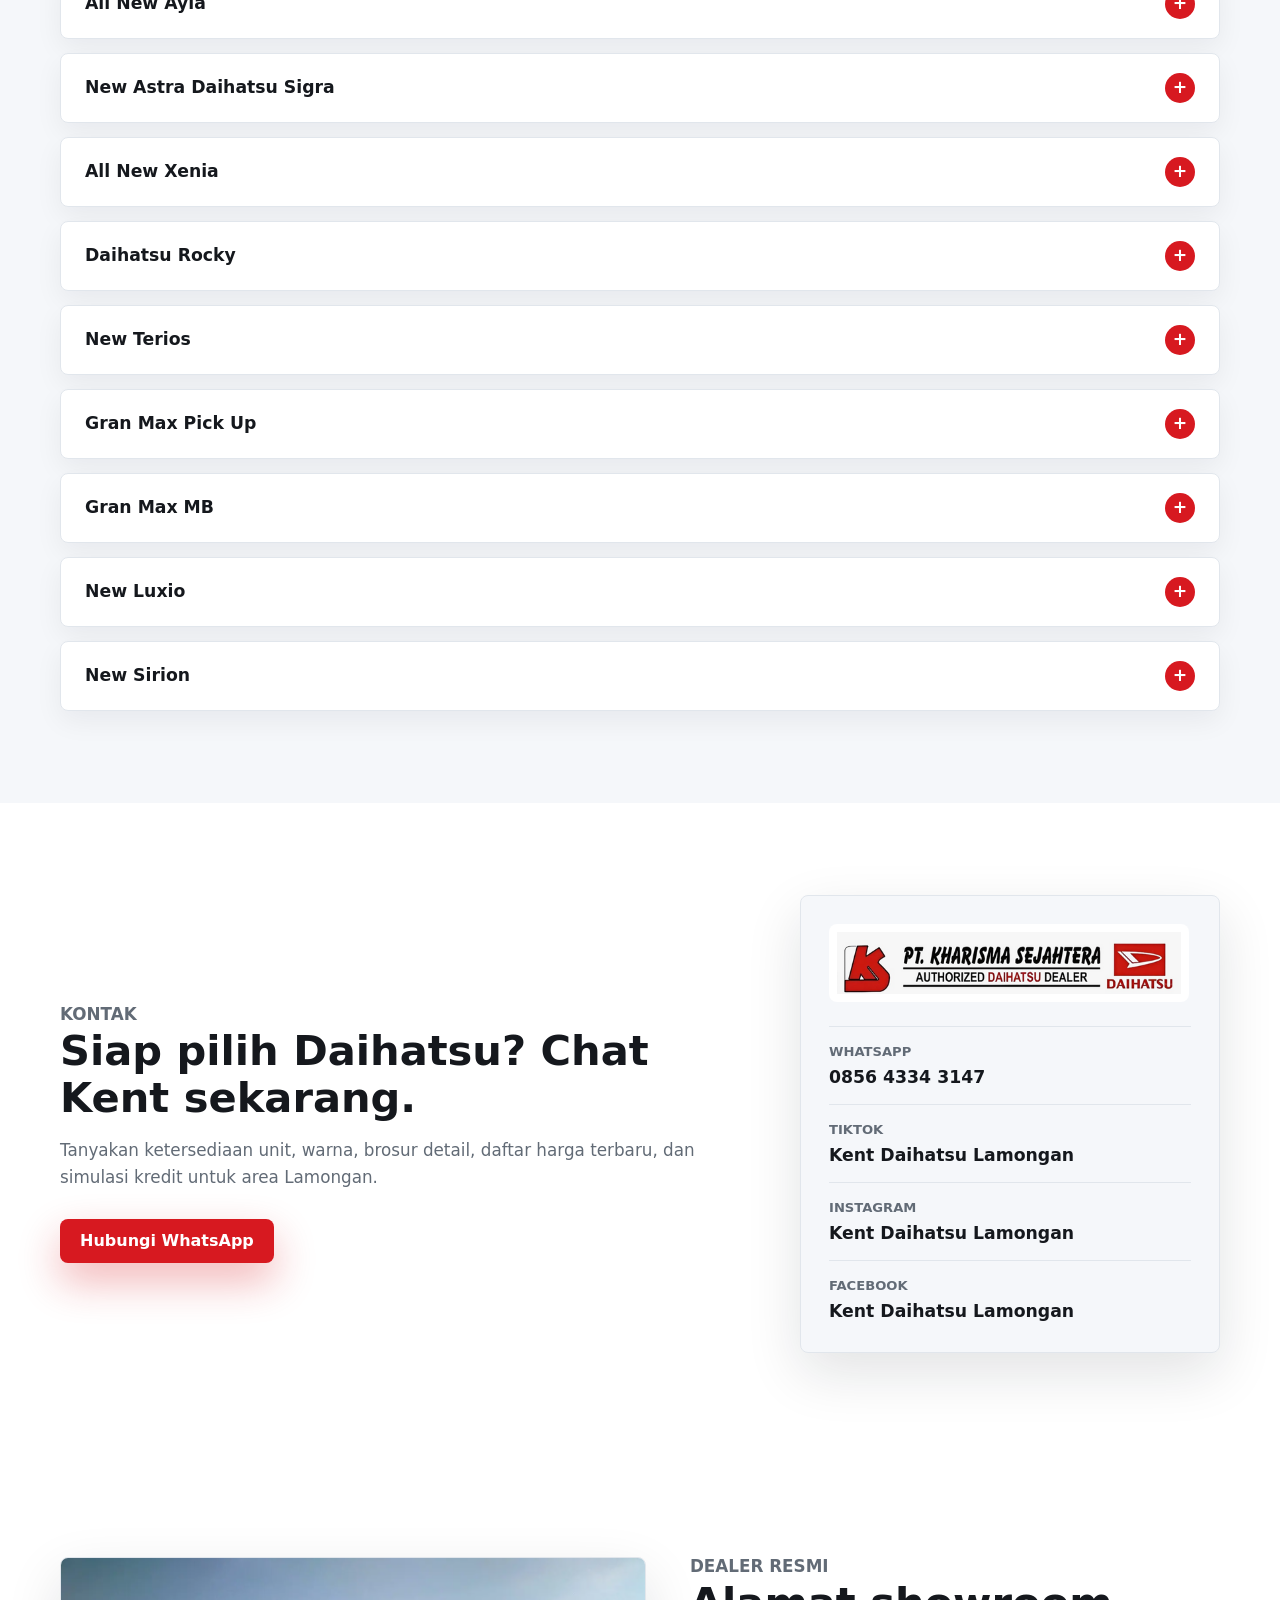
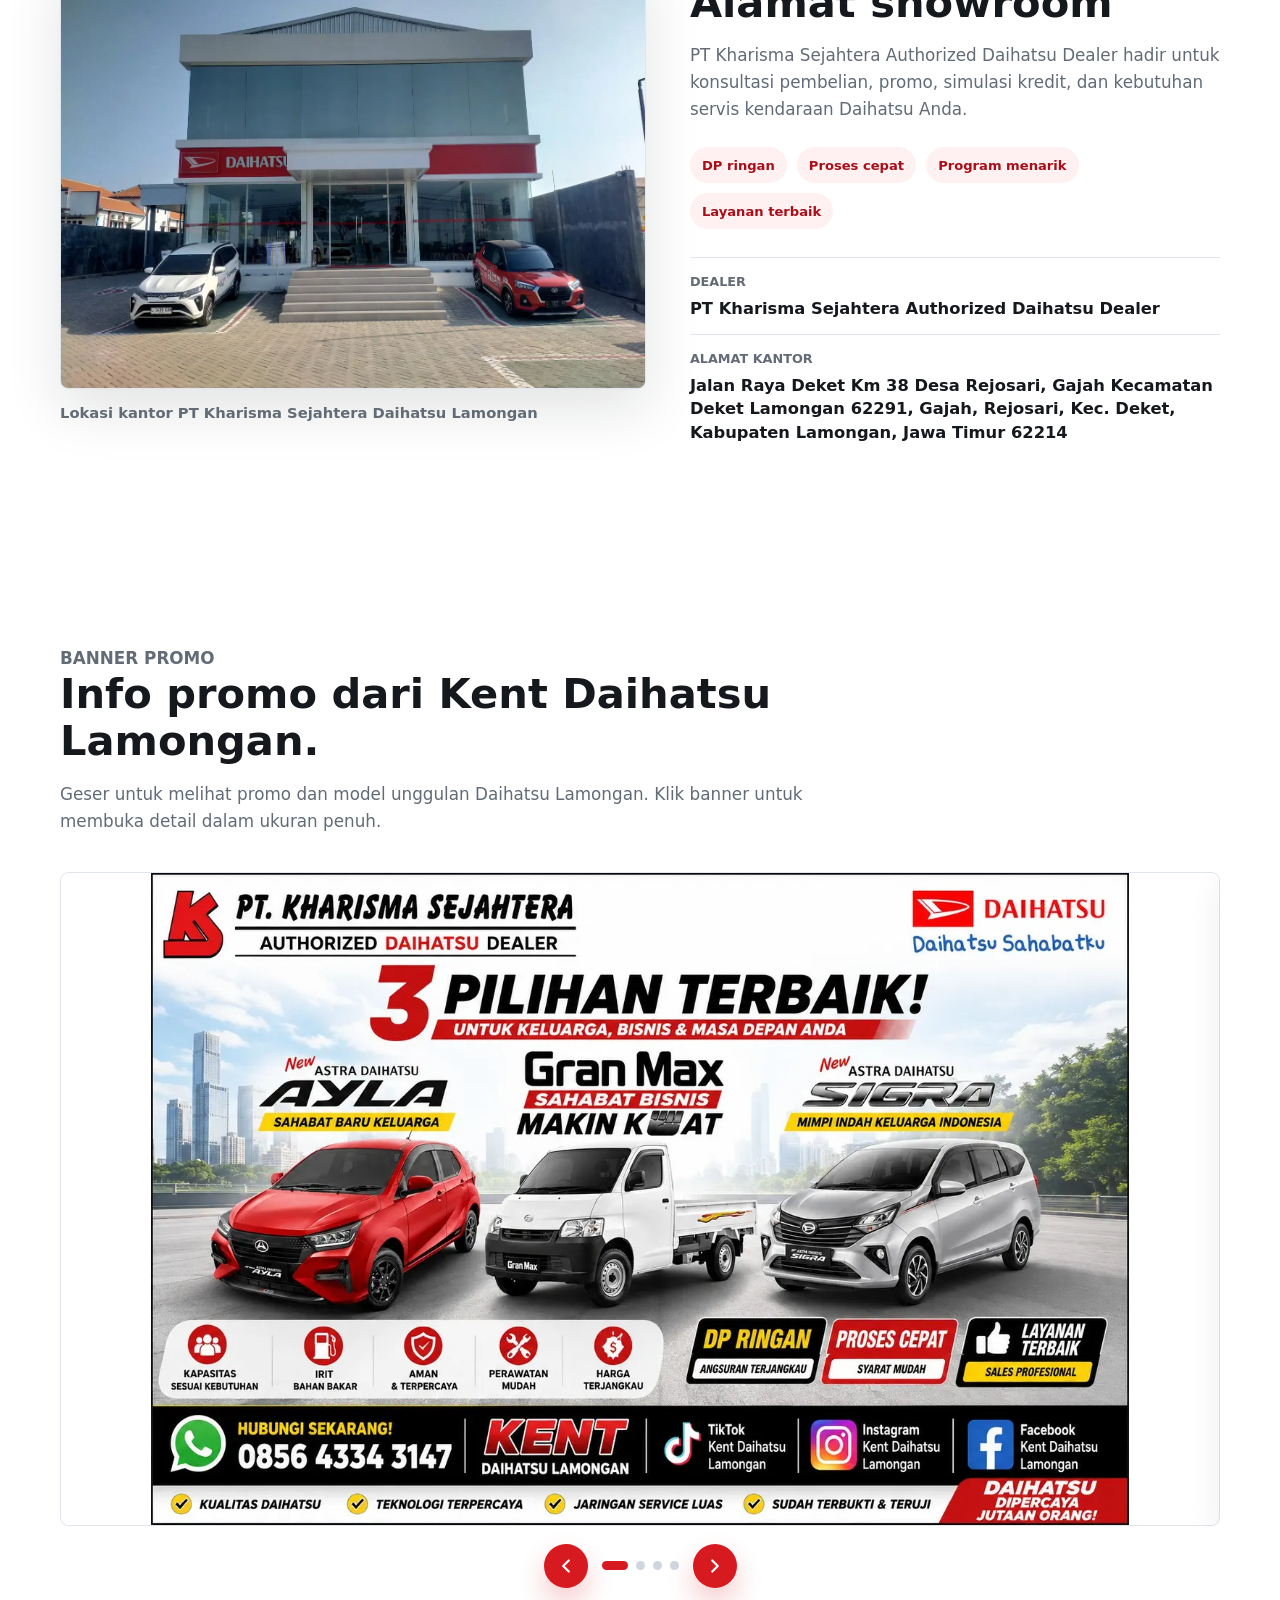
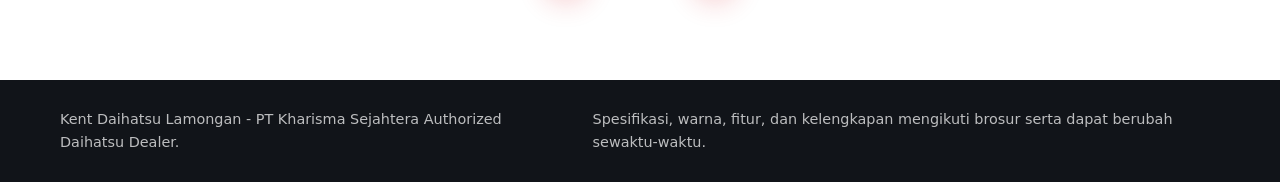
==== commit 0351c8d3: "Adjust hero and move promo section" ====
--- a/index.html
+++ b/index.html
@@ -31,10 +31,10 @@
       <nav class="site-nav" id="site-nav" data-nav>
         <a href="#lineup">Lineup</a>
         <a href="#fitur">Fitur</a>
-        <a href="#dealer">Dealer</a>
         <a href="#harga">Harga</a>
         <a href="#brosur">Brosur</a>
         <a href="#kontak">Kontak</a>
+        <a href="#dealer">Alamat</a>
         <a class="nav-cta" href="https://wa.me/6285643343147?text=Halo%20Kent%20Daihatsu%20Lamongan%2C%20saya%20ingin%20tanya%20daftar%20harga%20dan%20promo%20Daihatsu." target="_blank" rel="noopener">WhatsApp</a>
       </nav>
     </header>
@@ -61,7 +61,7 @@
           </div>
         </div>
         <div class="hero-person reveal" style="--delay: 0.18s" aria-hidden="true">
-          <img src="assets/img/additional/kent-sales-cutout.png" alt="" width="505" height="959" fetchpriority="high">
+          <img src="assets/img/additional/kent-sales-hero.png" alt="" width="505" height="620" fetchpriority="high">
           <div class="hero-person-badge">
             <strong>Konsultan Daihatsu</strong>
             <span>Siap bantu pilih unit, promo, dan simulasi kredit.</span>
@@ -266,6 +266,159 @@
               <h3>Pilihan bisnis</h3>
               <p>Gran Max Pick Up, Blind Van, dan Gran Max MB siap untuk kebutuhan dagang, angkut, dan operasional.</p>
             </article>
+          </div>
+        </div>
+      </section>
+
+      <section class="promo-section" id="harga" aria-labelledby="harga-title">
+        <div class="promo-media" aria-hidden="true">
+          <img src="assets/img/rocky-blue.webp" alt="" width="1400" height="790" loading="lazy">
+        </div>
+        <div class="container promo-content reveal">
+          <p class="eyebrow">Harga dan promo</p>
+          <h2 id="harga-title">Minta pricelist Daihatsu Lamongan yang paling baru.</h2>
+          <p>
+            Referensi yang tersedia berisi brosur, fitur, varian, warna, dan spesifikasi. Untuk angka harga OTR, promo, dan simulasi kredit yang berubah mengikuti tipe serta periode, hubungi Kent langsung via WhatsApp.
+          </p>
+          <div class="promo-actions">
+            <a class="button button-primary" href="https://wa.me/6285643343147?text=Halo%20Kent%20Daihatsu%20Lamongan%2C%20tolong%20kirim%20daftar%20harga%20Daihatsu%20terbaru%20dan%20simulasi%20kredit." target="_blank" rel="noopener">Minta daftar harga</a>
+            <a class="button button-ghost" href="#brosur">Cek brosur dulu</a>
+          </div>
+        </div>
+      </section>
+
+      <section class="section brochure-section" id="brosur">
+        <div class="container">
+          <div class="section-head reveal">
+            <p class="eyebrow">Brosur dan spesifikasi</p>
+            <h2>Semua referensi produk tetap tersedia di halaman ini.</h2>
+            <p>
+              Galeri ini merangkum halaman brosur dari referensi: spesifikasi, varian, warna, interior, eksterior, dan fitur tiap model.
+            </p>
+          </div>
+
+          <div class="brochure-list">
+            <details class="brochure-item reveal" id="brochure-ayla">
+              <summary>All New Ayla</summary>
+              <div class="brochure-content">
+                <div class="brochure-pages">
+                  <img data-src="assets/brochures/ayla-1.webp" alt="Brosur spesifikasi All New Ayla halaman 1" width="1800" height="849">
+                </div>
+              </div>
+            </details>
+
+            <details class="brochure-item reveal" id="brochure-sigra">
+              <summary>New Astra Daihatsu Sigra</summary>
+              <div class="brochure-content">
+                <div class="brochure-pages">
+                  <img data-src="assets/brochures/sigra-1.webp" alt="Brosur New Astra Daihatsu Sigra halaman 1" width="1800" height="848">
+                  <img data-src="assets/brochures/sigra-2.webp" alt="Brosur New Astra Daihatsu Sigra halaman 2" width="1800" height="849">
+                </div>
+              </div>
+            </details>
+
+            <details class="brochure-item reveal" id="brochure-xenia">
+              <summary>All New Xenia</summary>
+              <div class="brochure-content">
+                <div class="brochure-pages">
+                  <img data-src="assets/brochures/xenia-1.webp" alt="Brosur All New Xenia halaman 1" width="1405" height="662">
+                  <img data-src="assets/brochures/xenia-2.webp" alt="Brosur All New Xenia halaman 2" width="1405" height="662">
+                </div>
+              </div>
+            </details>
+
+            <details class="brochure-item reveal" id="brochure-rocky">
+              <summary>Daihatsu Rocky</summary>
+              <div class="brochure-content">
+                <div class="brochure-pages">
+                  <img data-src="assets/brochures/rocky-1.webp" alt="Brosur Daihatsu Rocky halaman 1" width="1404" height="662">
+                  <img data-src="assets/brochures/rocky-2.webp" alt="Brosur Daihatsu Rocky halaman 2" width="1404" height="662">
+                </div>
+              </div>
+            </details>
+
+            <details class="brochure-item reveal" id="brochure-terios">
+              <summary>New Terios</summary>
+              <div class="brochure-content">
+                <div class="brochure-pages">
+                  <img data-src="assets/brochures/terios-1.webp" alt="Brosur New Terios halaman 1" width="1800" height="849">
+                  <img data-src="assets/brochures/terios-2.webp" alt="Brosur New Terios halaman 2" width="1800" height="849">
+                </div>
+              </div>
+            </details>
+
+            <details class="brochure-item reveal" id="brochure-granmax-pu">
+              <summary>Gran Max Pick Up</summary>
+              <div class="brochure-content">
+                <div class="brochure-pages">
+                  <img data-src="assets/brochures/granmax-pu-1.webp" alt="Brosur Gran Max Pick Up halaman 1" width="1403" height="992">
+                  <img data-src="assets/brochures/granmax-pu-2.webp" alt="Brosur Gran Max Pick Up halaman 2" width="1403" height="992">
+                </div>
+              </div>
+            </details>
+
+            <details class="brochure-item reveal" id="brochure-granmax-mb">
+              <summary>Gran Max MB</summary>
+              <div class="brochure-content">
+                <div class="brochure-pages">
+                  <img data-src="assets/brochures/granmax-mb-1.webp" alt="Brosur Gran Max MB halaman 1" width="1403" height="992">
+                  <img data-src="assets/brochures/granmax-mb-2.webp" alt="Brosur Gran Max MB halaman 2" width="1403" height="992">
+                </div>
+              </div>
+            </details>
+
+            <details class="brochure-item reveal" id="brochure-luxio">
+              <summary>New Luxio</summary>
+              <div class="brochure-content">
+                <div class="brochure-pages">
+                  <img data-src="assets/brochures/luxio-1.webp" alt="Brosur New Luxio halaman 1" width="1800" height="852">
+                  <img data-src="assets/brochures/luxio-2.webp" alt="Brosur New Luxio halaman 2" width="1800" height="852">
+                </div>
+              </div>
+            </details>
+
+            <details class="brochure-item reveal" id="brochure-sirion">
+              <summary>New Sirion</summary>
+              <div class="brochure-content">
+                <div class="brochure-pages">
+                  <img data-src="assets/brochures/sirion-1.webp" alt="Brosur New Sirion halaman 1" width="1800" height="1683">
+                </div>
+              </div>
+            </details>
+          </div>
+        </div>
+      </section>
+
+      <section class="section contact-section" id="kontak">
+        <div class="container contact-layout">
+          <div class="contact-copy reveal">
+            <p class="eyebrow">Kontak</p>
+            <h2>Siap pilih Daihatsu? Chat Kent sekarang.</h2>
+            <p>
+              Tanyakan ketersediaan unit, warna, brosur detail, daftar harga terbaru, dan simulasi kredit untuk area Lamongan.
+            </p>
+            <a class="button button-primary" href="https://wa.me/6285643343147?text=Halo%20Kent%20Daihatsu%20Lamongan%2C%20saya%20ingin%20konsultasi%20pembelian%20Daihatsu." target="_blank" rel="noopener">Hubungi WhatsApp</a>
+          </div>
+          <div class="contact-card reveal" style="--delay: 0.08s">
+            <img src="assets/img/dealer-logo.png" alt="PT Kharisma Sejahtera Authorized Daihatsu Dealer" width="360" height="64" loading="lazy">
+            <dl>
+              <div>
+                <dt>WhatsApp</dt>
+                <dd>0856 4334 3147</dd>
+              </div>
+              <div>
+                <dt>TikTok</dt>
+                <dd>Kent Daihatsu Lamongan</dd>
+              </div>
+              <div>
+                <dt>Instagram</dt>
+                <dd>Kent Daihatsu Lamongan</dd>
+              </div>
+              <div>
+                <dt>Facebook</dt>
+                <dd>Kent Daihatsu Lamongan</dd>
+              </div>
+            </dl>
           </div>
         </div>
       </section>
@@ -282,7 +435,7 @@
 
             <div class="dealer-detail section-head reveal" style="--delay: 0.08s">
               <p class="eyebrow">Dealer resmi</p>
-              <h2>Kunjungi showroom Daihatsu Lamongan.</h2>
+              <h2>Alamat showroom</h2>
               <p>
                 PT Kharisma Sejahtera Authorized Daihatsu Dealer hadir untuk konsultasi pembelian, promo, simulasi kredit, dan kebutuhan servis kendaraan Daihatsu Anda.
               </p>
@@ -299,17 +452,17 @@
                   <dd>PT Kharisma Sejahtera Authorized Daihatsu Dealer</dd>
                 </div>
                 <div>
-                  <dt>Telepon kantor</dt>
-                  <dd>(0322) 321234</dd>
-                </div>
-                <div>
                   <dt>Alamat kantor</dt>
                   <dd>Jalan Raya Deket Km 38 Desa Rejosari, Gajah Kecamatan Deket Lamongan 62291, Gajah, Rejosari, Kec. Deket, Kabupaten Lamongan, Jawa Timur 62214</dd>
                 </div>
               </dl>
             </div>
           </div>
-
+        </div>
+      </section>
+
+      <section class="section promo-banner-section" id="promo-banner">
+        <div class="container">
           <div class="section-head banner-head reveal">
             <p class="eyebrow">Banner promo</p>
             <h2>Info promo dari Kent Daihatsu Lamongan.</h2>
@@ -368,167 +521,6 @@
         </button>
         <img src="" alt="" data-dialog-image>
       </dialog>
-
-      <section class="promo-section" id="harga" aria-labelledby="harga-title">
-        <div class="promo-media" aria-hidden="true">
-          <img src="assets/img/rocky-blue.webp" alt="" width="1400" height="790" loading="lazy">
-        </div>
-        <div class="container promo-content reveal">
-          <p class="eyebrow">Harga dan promo</p>
-          <h2 id="harga-title">Minta pricelist Daihatsu Lamongan yang paling baru.</h2>
-          <p>
-            Referensi yang tersedia berisi brosur, fitur, varian, warna, dan spesifikasi. Untuk angka harga OTR, promo, dan simulasi kredit yang berubah mengikuti tipe serta periode, hubungi Kent langsung via WhatsApp.
-          </p>
-          <div class="promo-actions">
-            <a class="button button-primary" href="https://wa.me/6285643343147?text=Halo%20Kent%20Daihatsu%20Lamongan%2C%20tolong%20kirim%20daftar%20harga%20Daihatsu%20terbaru%20dan%20simulasi%20kredit." target="_blank" rel="noopener">Minta daftar harga</a>
-            <a class="button button-ghost" href="#brosur">Cek brosur dulu</a>
-          </div>
-        </div>
-      </section>
-
-      <section class="section brochure-section" id="brosur">
-        <div class="container">
-          <div class="section-head reveal">
-            <p class="eyebrow">Brosur dan spesifikasi</p>
-            <h2>Semua referensi produk tetap tersedia di halaman ini.</h2>
-            <p>
-              Galeri ini merangkum halaman brosur dari referensi: spesifikasi, varian, warna, interior, eksterior, dan fitur tiap model.
-            </p>
-          </div>
-
-          <div class="brochure-list">
-            <details class="brochure-item reveal" id="brochure-ayla">
-              <summary>All New Ayla</summary>
-              <div class="brochure-content">
-                <div class="brochure-pages">
-                  <img data-src="assets/brochures/ayla-1.webp" alt="Brosur spesifikasi All New Ayla halaman 1" width="1800" height="849">
-                </div>
-              </div>
-            </details>
-
-            <details class="brochure-item reveal" id="brochure-sigra">
-              <summary>New Astra Daihatsu Sigra</summary>
-              <div class="brochure-content">
-                <div class="brochure-pages">
-                  <img data-src="assets/brochures/sigra-1.webp" alt="Brosur New Astra Daihatsu Sigra halaman 1" width="1800" height="848">
-                  <img data-src="assets/brochures/sigra-2.webp" alt="Brosur New Astra Daihatsu Sigra halaman 2" width="1800" height="849">
-                </div>
-              </div>
-            </details>
-
-            <details class="brochure-item reveal" id="brochure-xenia">
-              <summary>All New Xenia</summary>
-              <div class="brochure-content">
-                <div class="brochure-pages">
-                  <img data-src="assets/brochures/xenia-1.webp" alt="Brosur All New Xenia halaman 1" width="1405" height="662">
-                  <img data-src="assets/brochures/xenia-2.webp" alt="Brosur All New Xenia halaman 2" width="1405" height="662">
-                </div>
-              </div>
-            </details>
-
-            <details class="brochure-item reveal" id="brochure-rocky">
-              <summary>Daihatsu Rocky</summary>
-              <div class="brochure-content">
-                <div class="brochure-pages">
-                  <img data-src="assets/brochures/rocky-1.webp" alt="Brosur Daihatsu Rocky halaman 1" width="1404" height="662">
-                  <img data-src="assets/brochures/rocky-2.webp" alt="Brosur Daihatsu Rocky halaman 2" width="1404" height="662">
-                </div>
-              </div>
-            </details>
-
-            <details class="brochure-item reveal" id="brochure-terios">
-              <summary>New Terios</summary>
-              <div class="brochure-content">
-                <div class="brochure-pages">
-                  <img data-src="assets/brochures/terios-1.webp" alt="Brosur New Terios halaman 1" width="1800" height="849">
-                  <img data-src="assets/brochures/terios-2.webp" alt="Brosur New Terios halaman 2" width="1800" height="849">
-                </div>
-              </div>
-            </details>
-
-            <details class="brochure-item reveal" id="brochure-granmax-pu">
-              <summary>Gran Max Pick Up</summary>
-              <div class="brochure-content">
-                <div class="brochure-pages">
-                  <img data-src="assets/brochures/granmax-pu-1.webp" alt="Brosur Gran Max Pick Up halaman 1" width="1403" height="992">
-                  <img data-src="assets/brochures/granmax-pu-2.webp" alt="Brosur Gran Max Pick Up halaman 2" width="1403" height="992">
-                </div>
-              </div>
-            </details>
-
-            <details class="brochure-item reveal" id="brochure-granmax-mb">
-              <summary>Gran Max MB</summary>
-              <div class="brochure-content">
-                <div class="brochure-pages">
-                  <img data-src="assets/brochures/granmax-mb-1.webp" alt="Brosur Gran Max MB halaman 1" width="1403" height="992">
-                  <img data-src="assets/brochures/granmax-mb-2.webp" alt="Brosur Gran Max MB halaman 2" width="1403" height="992">
-                </div>
-              </div>
-            </details>
-
-            <details class="brochure-item reveal" id="brochure-luxio">
-              <summary>New Luxio</summary>
-              <div class="brochure-content">
-                <div class="brochure-pages">
-                  <img data-src="assets/brochures/luxio-1.webp" alt="Brosur New Luxio halaman 1" width="1800" height="852">
-                  <img data-src="assets/brochures/luxio-2.webp" alt="Brosur New Luxio halaman 2" width="1800" height="852">
-                </div>
-              </div>
-            </details>
-
-            <details class="brochure-item reveal" id="brochure-sirion">
-              <summary>New Sirion</summary>
-              <div class="brochure-content">
-                <div class="brochure-pages">
-                  <img data-src="assets/brochures/sirion-1.webp" alt="Brosur New Sirion halaman 1" width="1800" height="1683">
-                </div>
-              </div>
-            </details>
-          </div>
-        </div>
-      </section>
-
-      <section class="section contact-section" id="kontak">
-        <div class="container contact-layout">
-          <div class="contact-copy reveal">
-            <p class="eyebrow">Kontak</p>
-            <h2>Siap pilih Daihatsu? Chat Kent sekarang.</h2>
-            <p>
-              Tanyakan ketersediaan unit, warna, brosur detail, daftar harga terbaru, dan simulasi kredit untuk area Lamongan.
-            </p>
-            <a class="button button-primary" href="https://wa.me/6285643343147?text=Halo%20Kent%20Daihatsu%20Lamongan%2C%20saya%20ingin%20konsultasi%20pembelian%20Daihatsu." target="_blank" rel="noopener">Hubungi WhatsApp</a>
-          </div>
-          <div class="contact-card reveal" style="--delay: 0.08s">
-            <img src="assets/img/dealer-logo.png" alt="PT Kharisma Sejahtera Authorized Daihatsu Dealer" width="360" height="64" loading="lazy">
-            <dl>
-              <div>
-                <dt>WhatsApp</dt>
-                <dd>0856 4334 3147</dd>
-              </div>
-              <div>
-                <dt>Telepon kantor</dt>
-                <dd>(0322) 321234</dd>
-              </div>
-              <div>
-                <dt>Alamat kantor</dt>
-                <dd>Jalan Raya Deket Km 38 Desa Rejosari, Gajah Kecamatan Deket Lamongan 62291, Gajah, Rejosari, Kec. Deket, Kabupaten Lamongan, Jawa Timur 62214</dd>
-              </div>
-              <div>
-                <dt>TikTok</dt>
-                <dd>Kent Daihatsu Lamongan</dd>
-              </div>
-              <div>
-                <dt>Instagram</dt>
-                <dd>Kent Daihatsu Lamongan</dd>
-              </div>
-              <div>
-                <dt>Facebook</dt>
-                <dd>Kent Daihatsu Lamongan</dd>
-              </div>
-            </dl>
-          </div>
-        </div>
-      </section>
     </main>
 
     <footer class="site-footer">
--- a/styles.css
+++ b/styles.css
@@ -667,7 +667,7 @@
 }
 
 .banner-head {
-  margin-top: 58px;
+  margin-top: 0;
 }
 
 .banner-carousel {
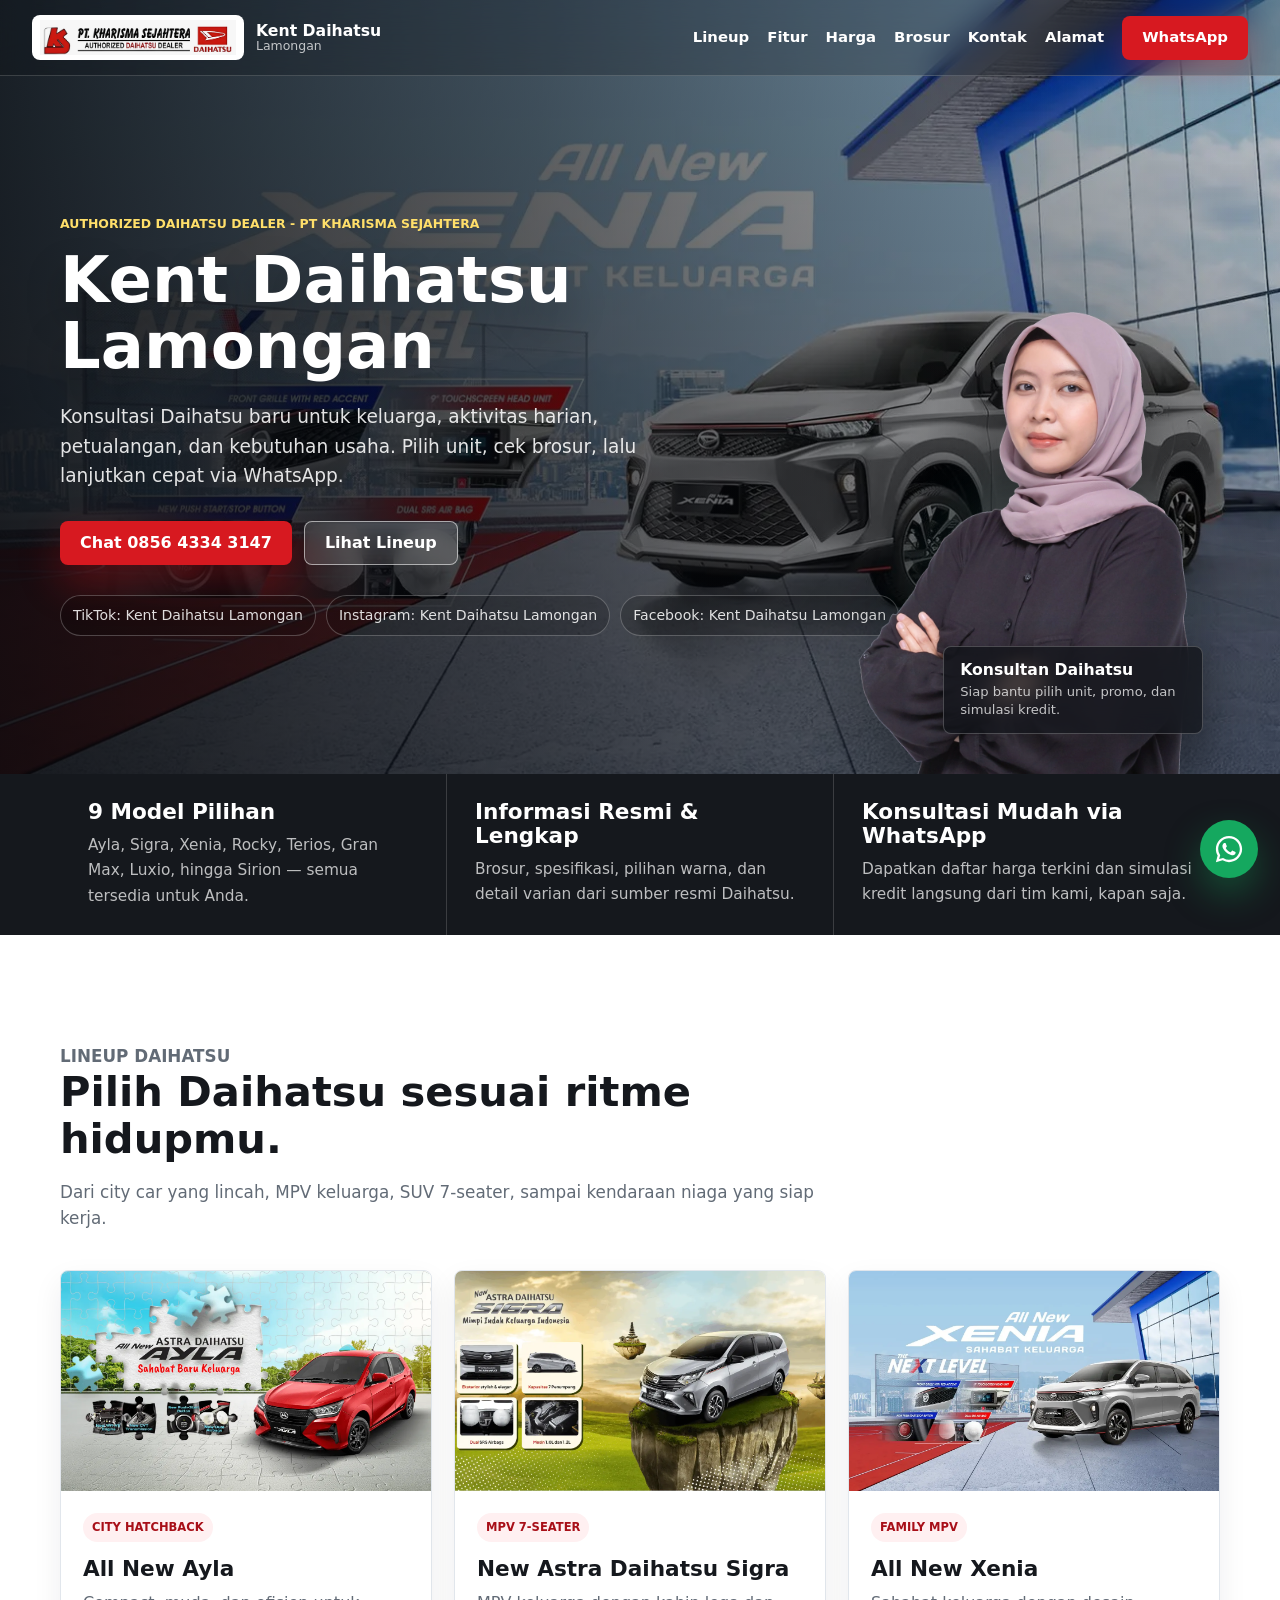
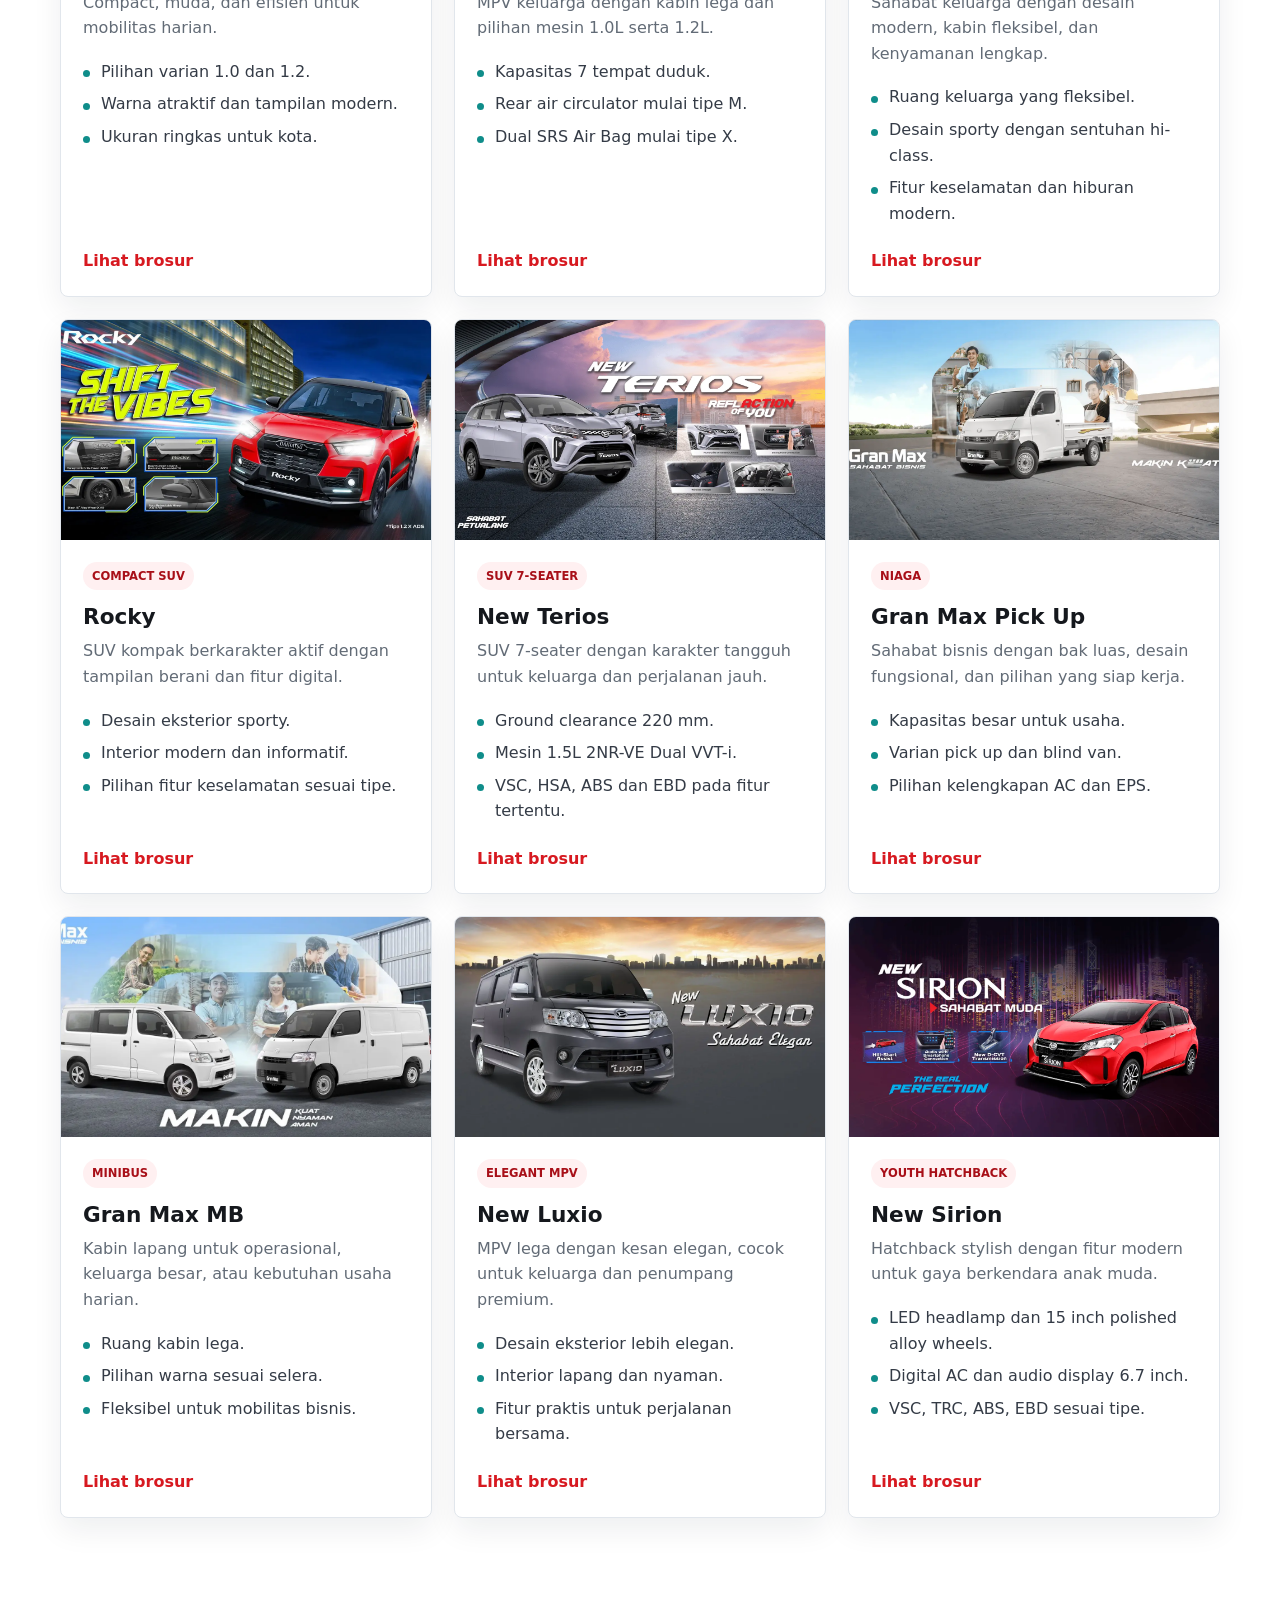
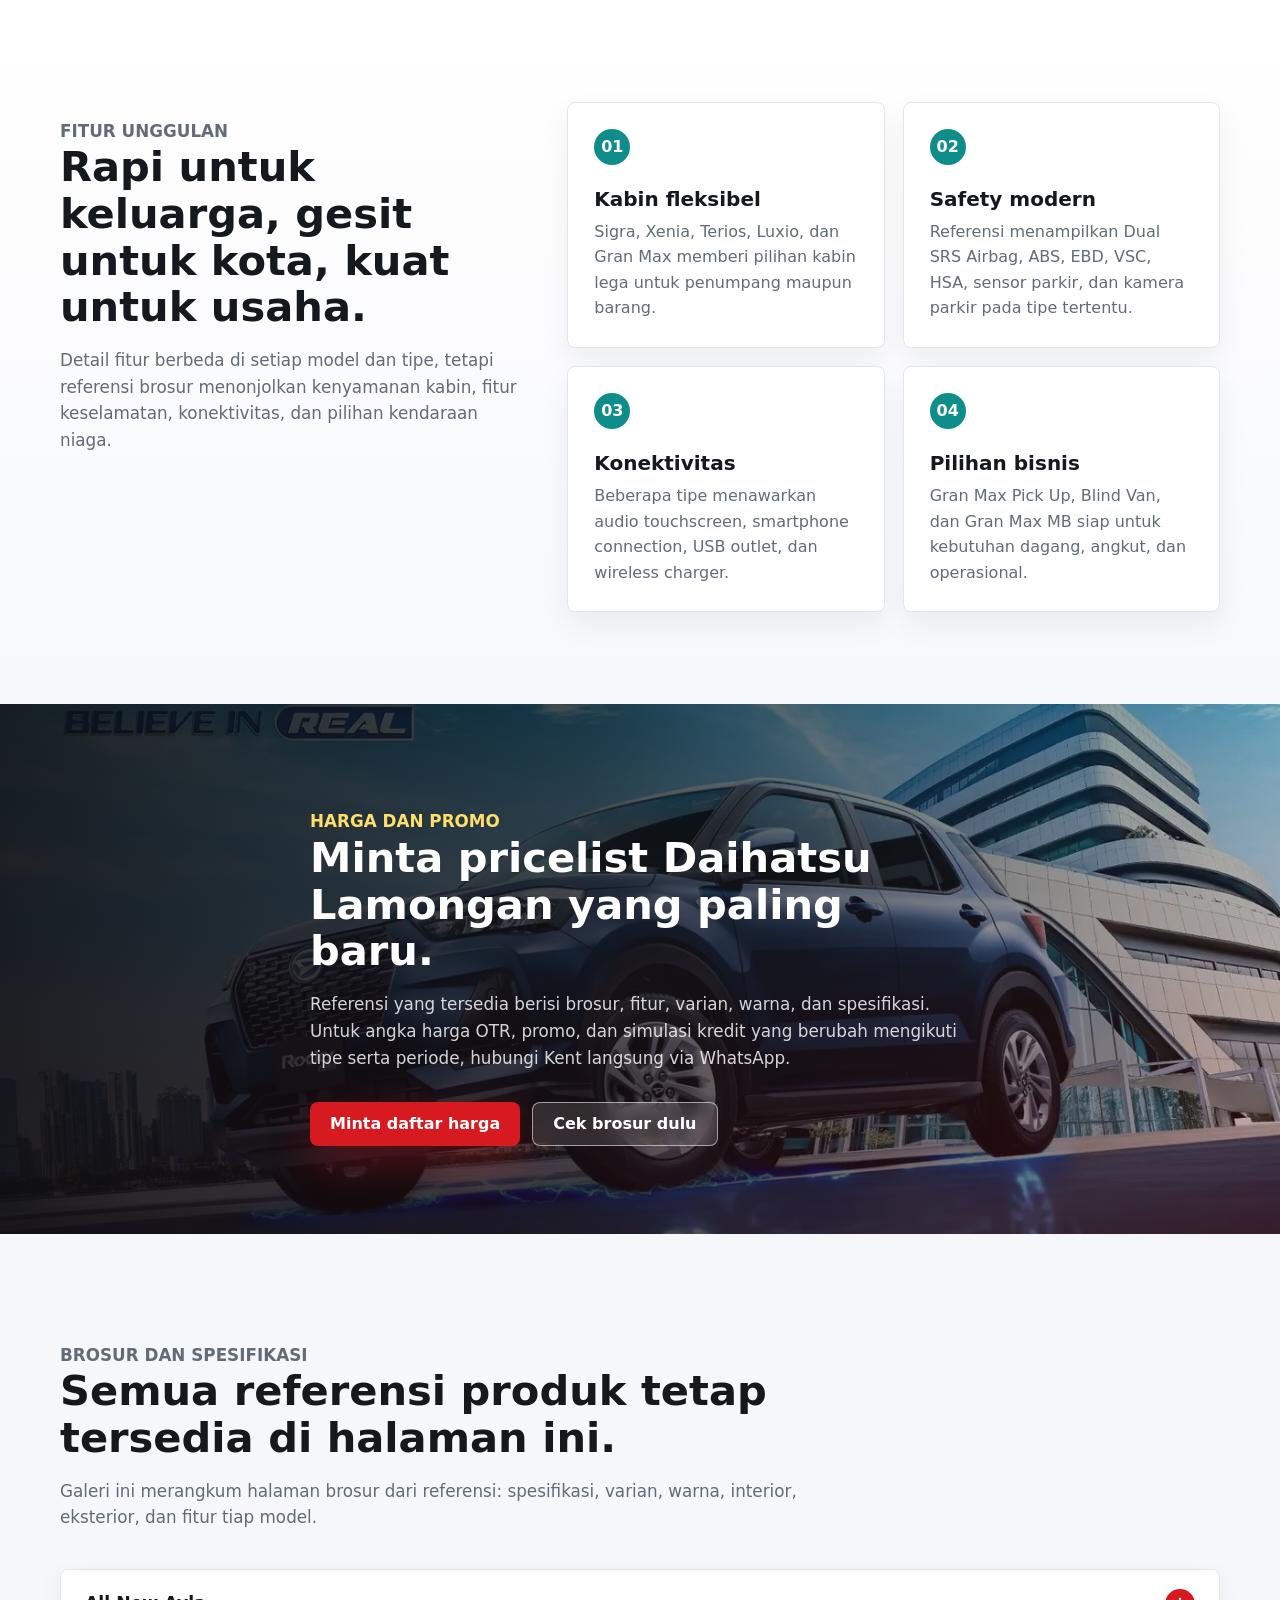
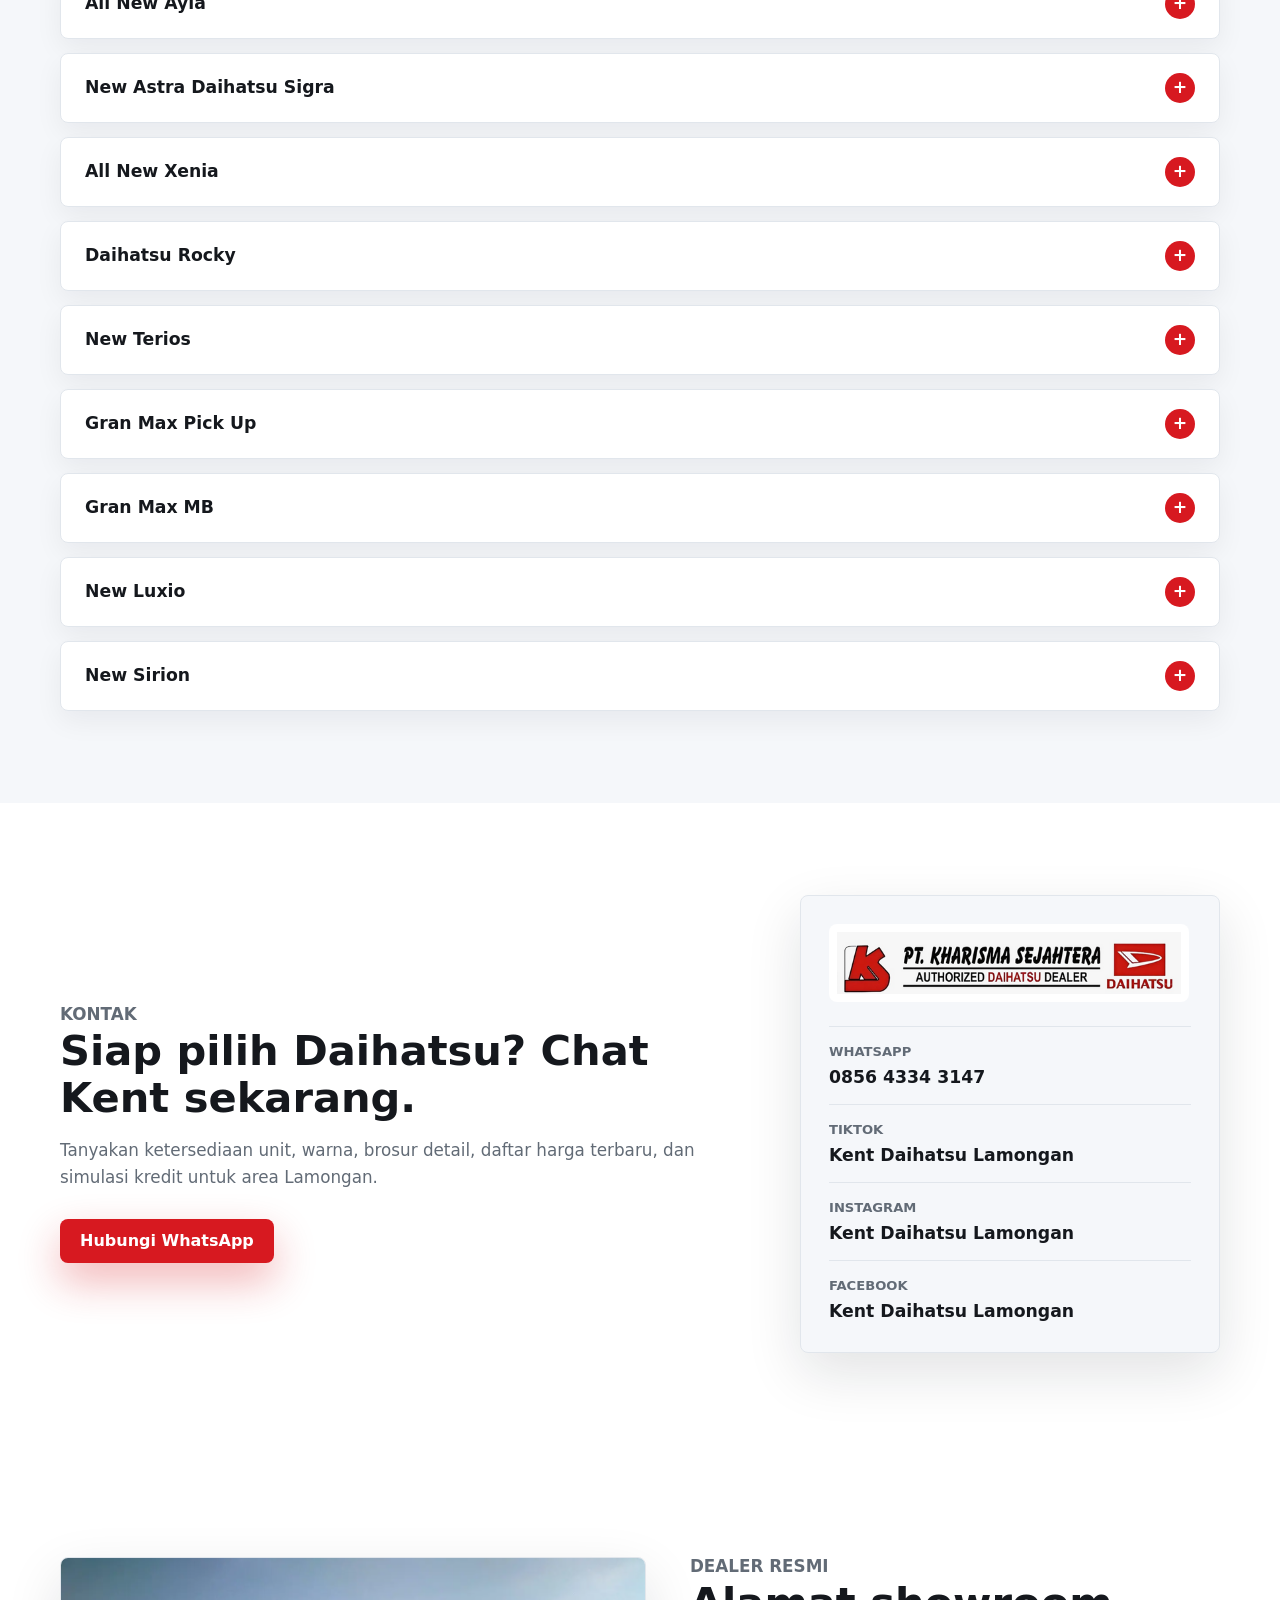
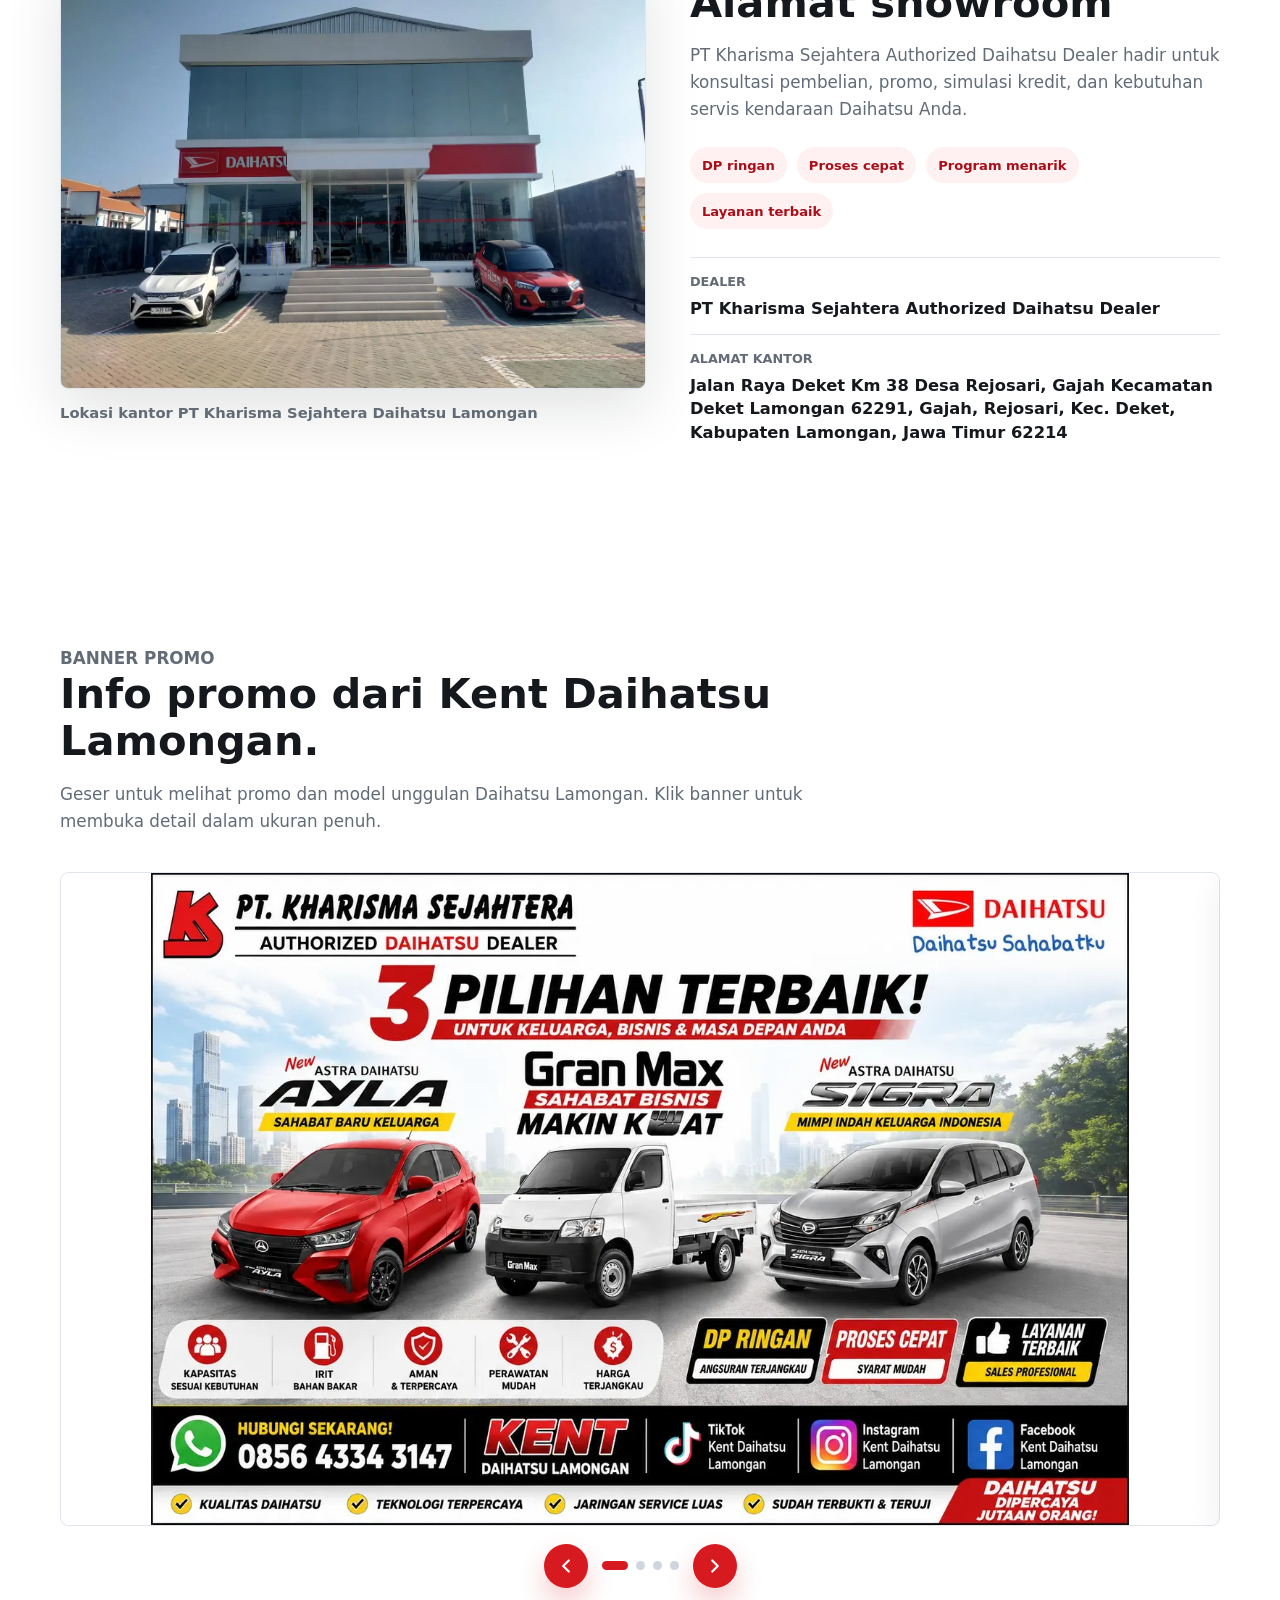
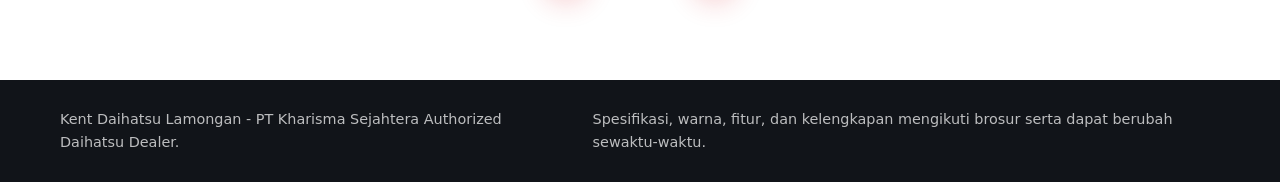
==== commit a8601c10: "Use HD sales hero cutout" ====
--- a/index.html
+++ b/index.html
@@ -61,7 +61,7 @@
           </div>
         </div>
         <div class="hero-person reveal" style="--delay: 0.18s" aria-hidden="true">
-          <img src="assets/img/additional/kent-sales-hero.png" alt="" width="505" height="620" fetchpriority="high">
+          <img src="assets/img/additional/kent-sales-hero-hd.webp" alt="" width="900" height="1210" fetchpriority="high">
           <div class="hero-person-badge">
             <strong>Konsultan Daihatsu</strong>
             <span>Siap bantu pilih unit, promo, dan simulasi kredit.</span>
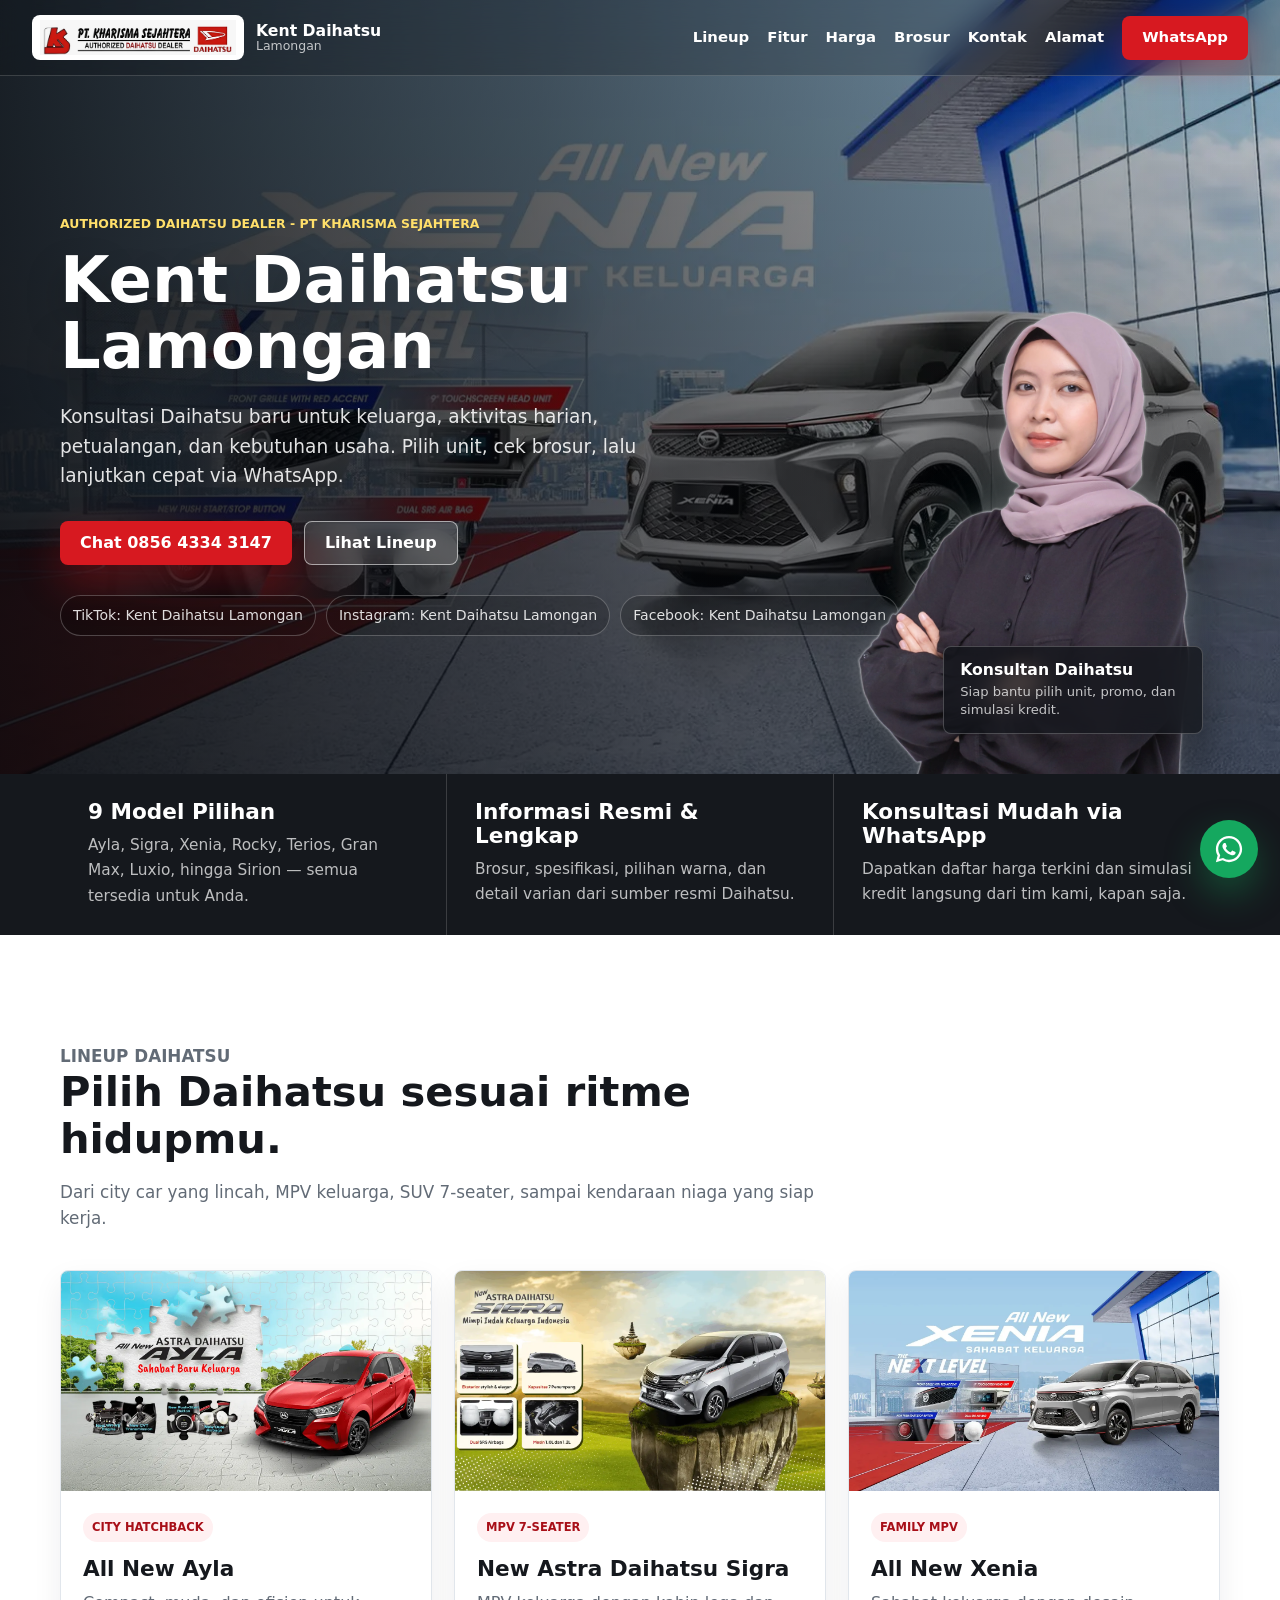
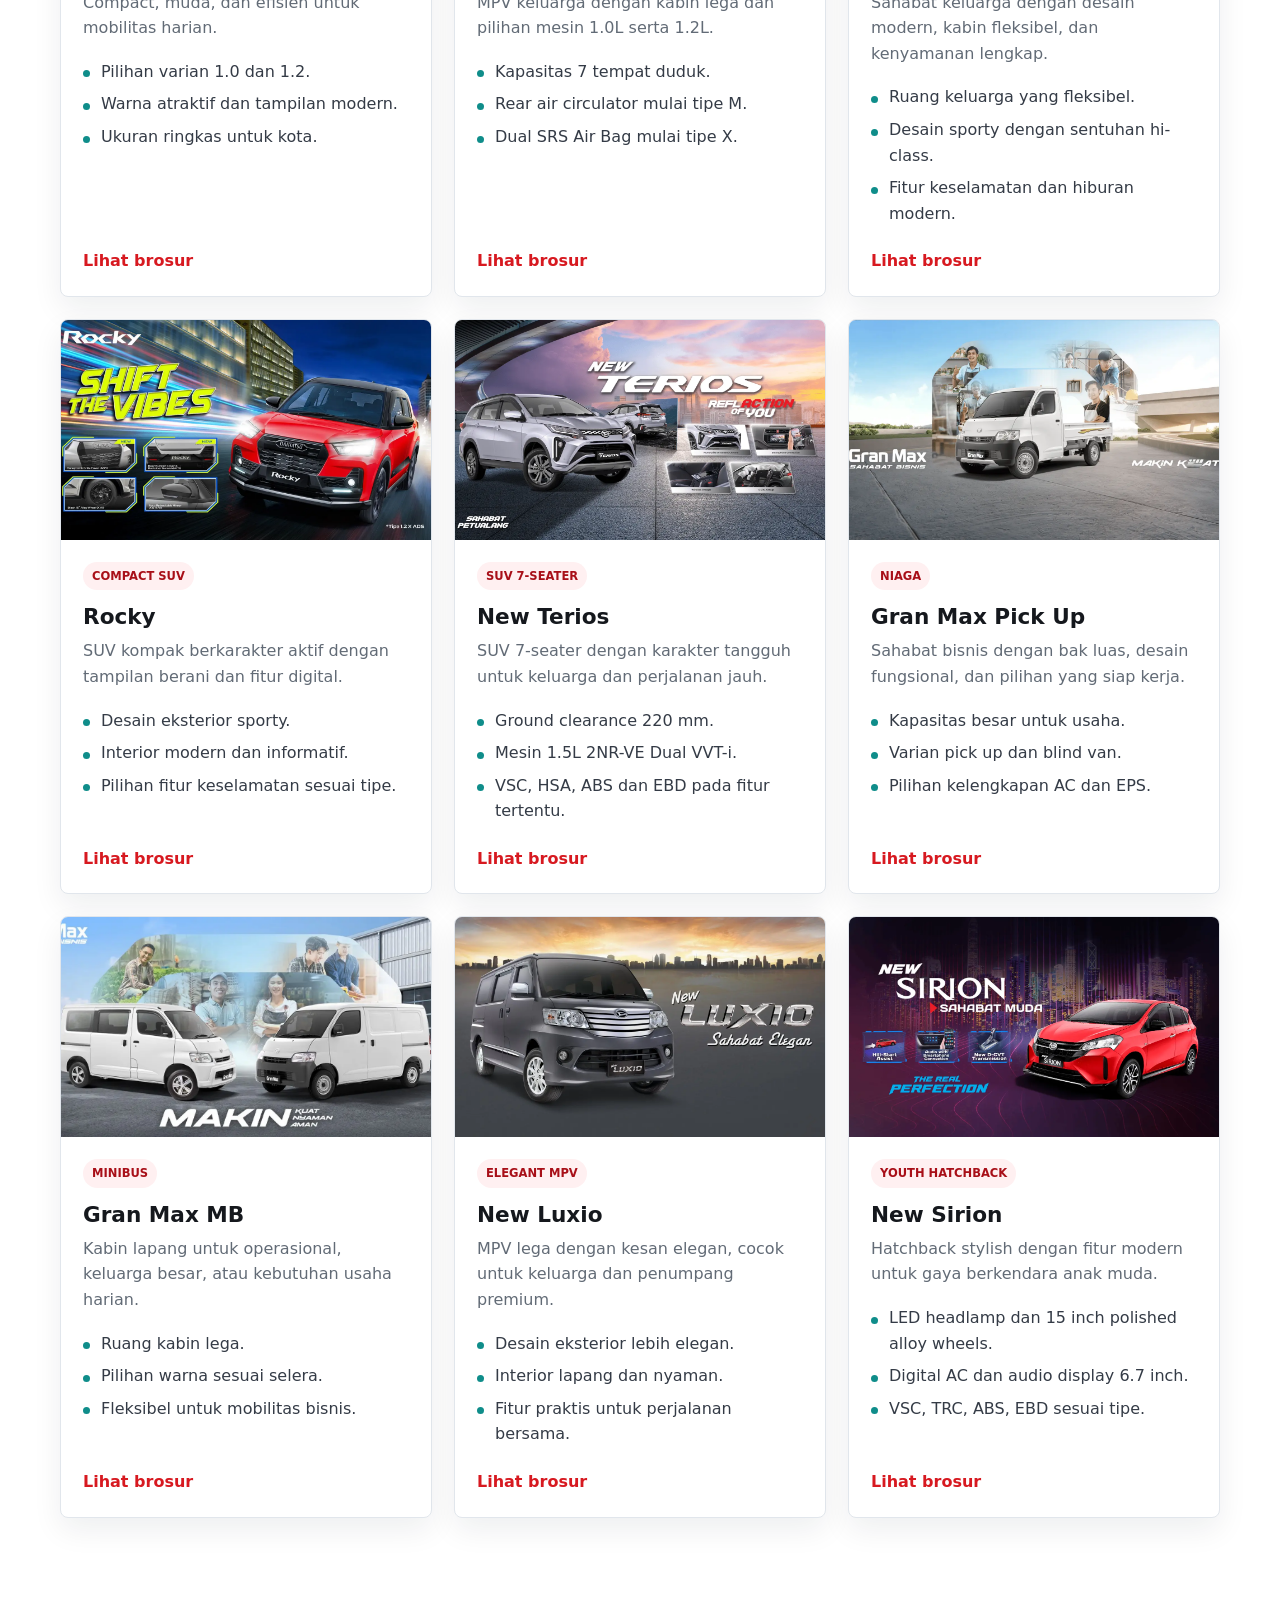
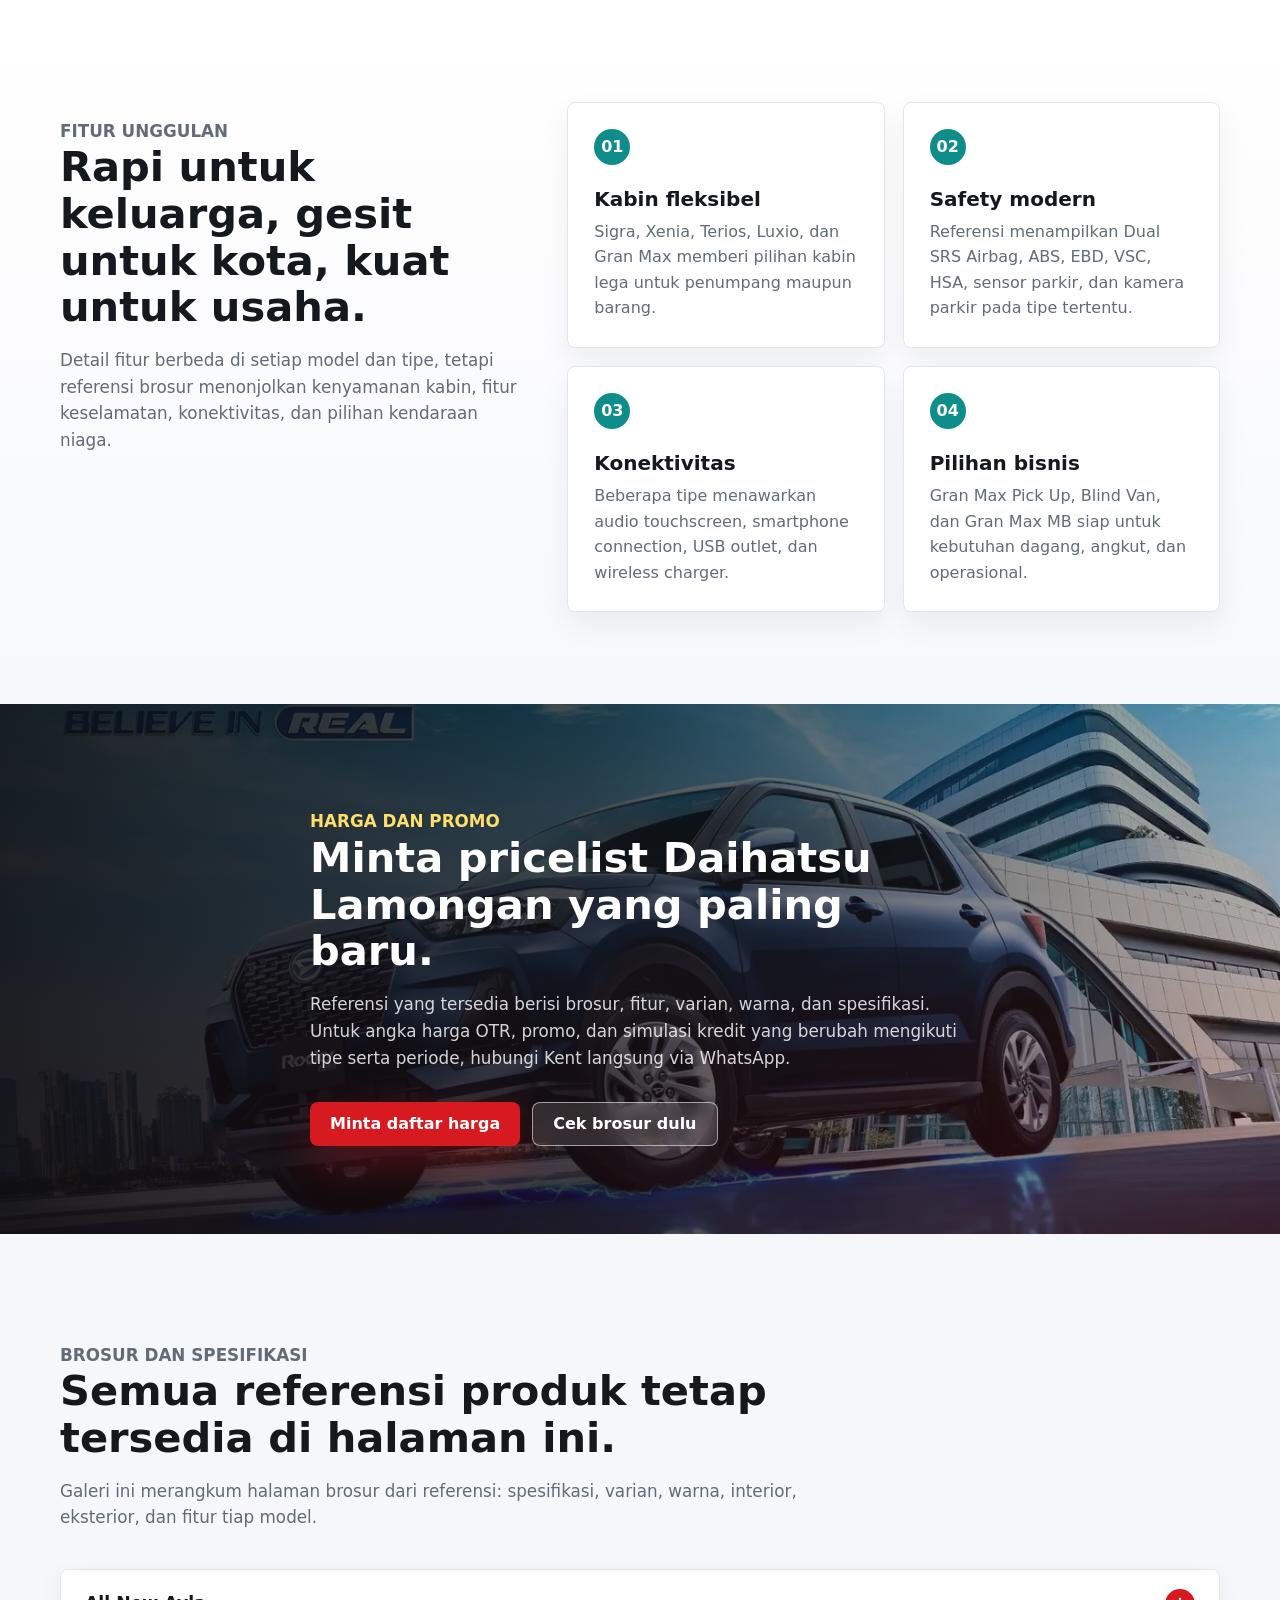
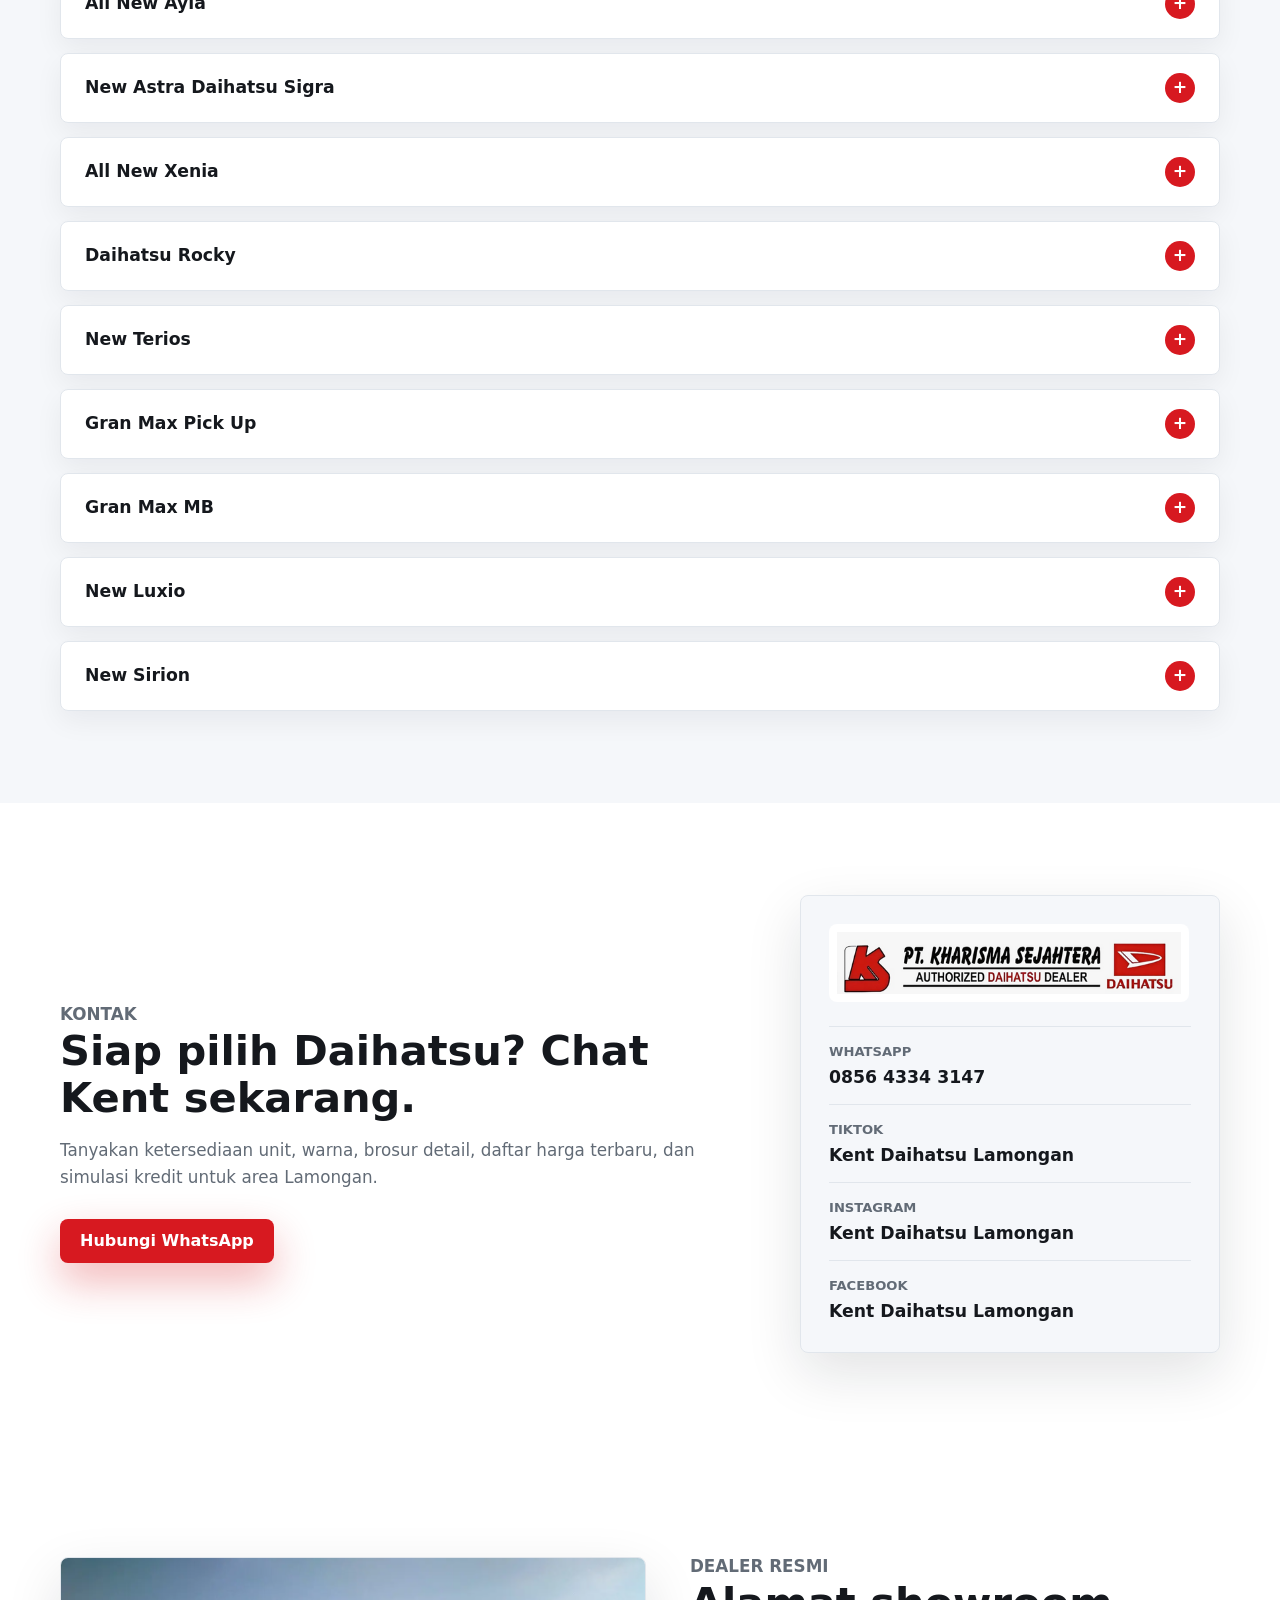
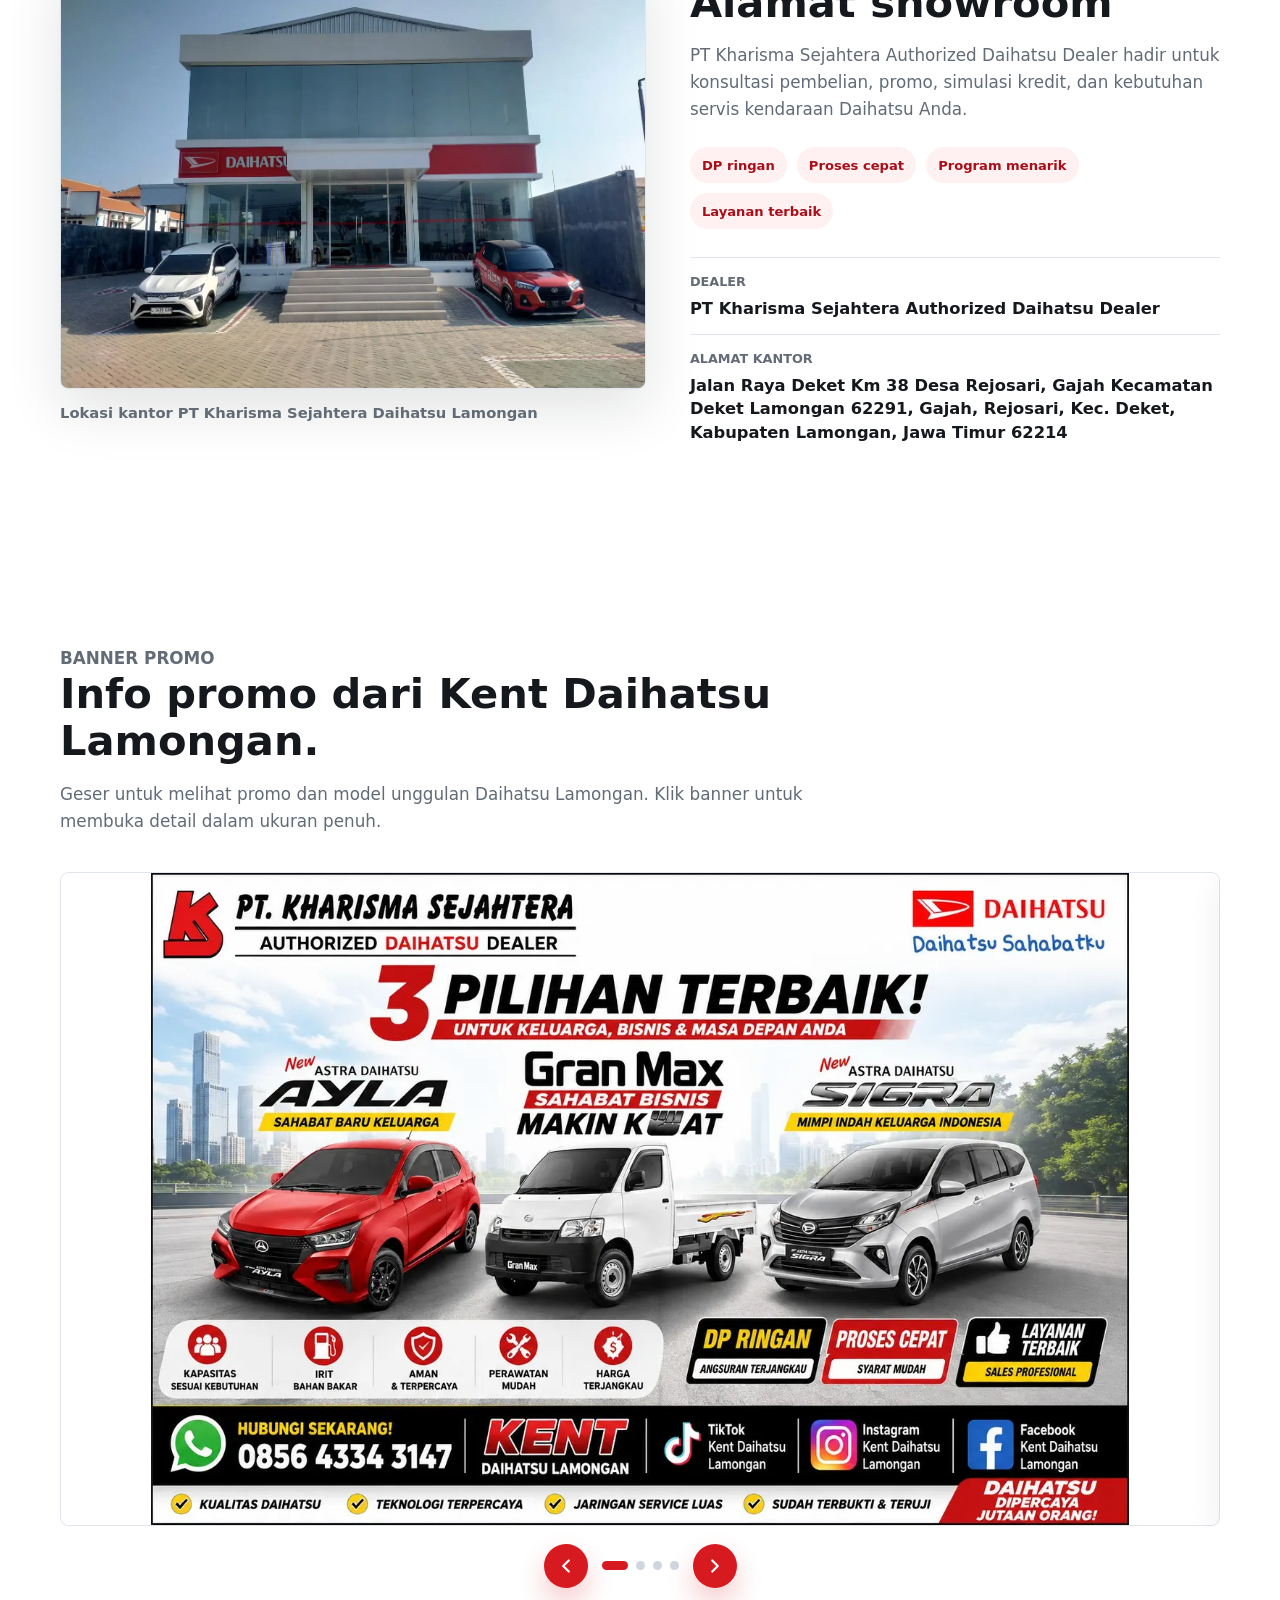
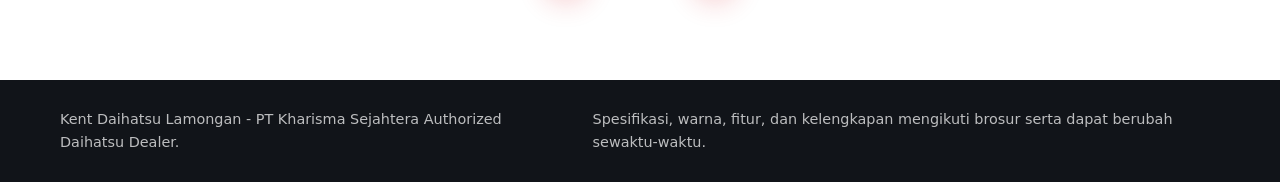
==== commit 11555bdd: "Add contact person image for mobile" ====
--- a/index.html
+++ b/index.html
@@ -399,7 +399,18 @@
             </p>
             <a class="button button-primary" href="https://wa.me/6285643343147?text=Halo%20Kent%20Daihatsu%20Lamongan%2C%20saya%20ingin%20konsultasi%20pembelian%20Daihatsu." target="_blank" rel="noopener">Hubungi WhatsApp</a>
           </div>
-          <div class="contact-card reveal" style="--delay: 0.08s">
+
+          <div class="contact-person-mobile reveal" style="--delay: 0.12s">
+            <div class="contact-person-image">
+              <img src="assets/img/additional/kent-sales-hero-hd.webp" alt="Konsultan Daihatsu Kent" width="900" height="1210" loading="lazy">
+            </div>
+            <div class="contact-person-badge">
+              <strong>Konsultan Daihatsu</strong>
+              <span>Siap bantu pilih unit, promo, dan simulasi kredit.</span>
+            </div>
+          </div>
+
+          <div class="contact-card reveal" style="--delay: 0.16s">
             <img src="assets/img/dealer-logo.png" alt="PT Kharisma Sejahtera Authorized Daihatsu Dealer" width="360" height="64" loading="lazy">
             <dl>
               <div>
--- a/styles.css
+++ b/styles.css
@@ -283,7 +283,10 @@
   z-index: 1;
   width: 100%;
   height: auto;
-  filter: drop-shadow(0 28px 42px rgba(0, 0, 0, 0.38));
+  filter:
+    drop-shadow(0 0 1px rgba(255, 255, 255, 0.72))
+    drop-shadow(0 0 10px rgba(255, 255, 255, 0.18))
+    drop-shadow(0 28px 42px rgba(0, 0, 0, 0.38));
 }
 
 .hero-person-badge {
@@ -934,6 +937,10 @@
   border-radius: 8px;
   background: var(--soft);
   box-shadow: var(--shadow);
+}
+
+.contact-person-mobile {
+  display: none;
 }
 
 .contact-card img {
@@ -1157,6 +1164,68 @@
     grid-template-columns: 1fr;
   }
 
+  .contact-person-mobile {
+    display: block;
+    position: relative;
+    max-width: 300px;
+    margin: 24px auto 0;
+  }
+
+  .contact-person-image {
+    position: relative;
+    z-index: 1;
+  }
+
+  .contact-person-image::before {
+    content: "";
+    position: absolute;
+    bottom: 5%;
+    left: 50%;
+    transform: translateX(-50%);
+    width: 85%;
+    height: 70%;
+    border-radius: 999px;
+    background: radial-gradient(circle, rgba(215, 25, 32, 0.18), transparent 70%);
+    filter: blur(24px);
+    z-index: -1;
+  }
+
+  .contact-person-mobile img {
+    width: 100%;
+    height: auto;
+    filter: drop-shadow(0 14px 28px rgba(0, 0, 0, 0.15));
+  }
+
+  .contact-person-badge {
+    position: absolute;
+    bottom: 8%;
+    right: -4%;
+    z-index: 2;
+    width: 240px;
+    padding: 14px 16px;
+    border: 1px solid rgba(0, 0, 0, 0.08);
+    border-radius: 8px;
+    color: var(--ink);
+    background: rgba(255, 255, 255, 0.94);
+    box-shadow: 0 12px 32px rgba(0, 0, 0, 0.12);
+    backdrop-filter: blur(12px);
+  }
+
+  .contact-person-badge strong {
+    display: block;
+    font-size: 0.92rem;
+    line-height: 1.15;
+  }
+
+  .contact-person-badge span {
+    display: block;
+    margin-top: 4px;
+    color: var(--muted);
+    font-size: 0.8rem;
+    line-height: 1.35;
+  }
+
+
   .section {
     padding: 68px 0;
   }
